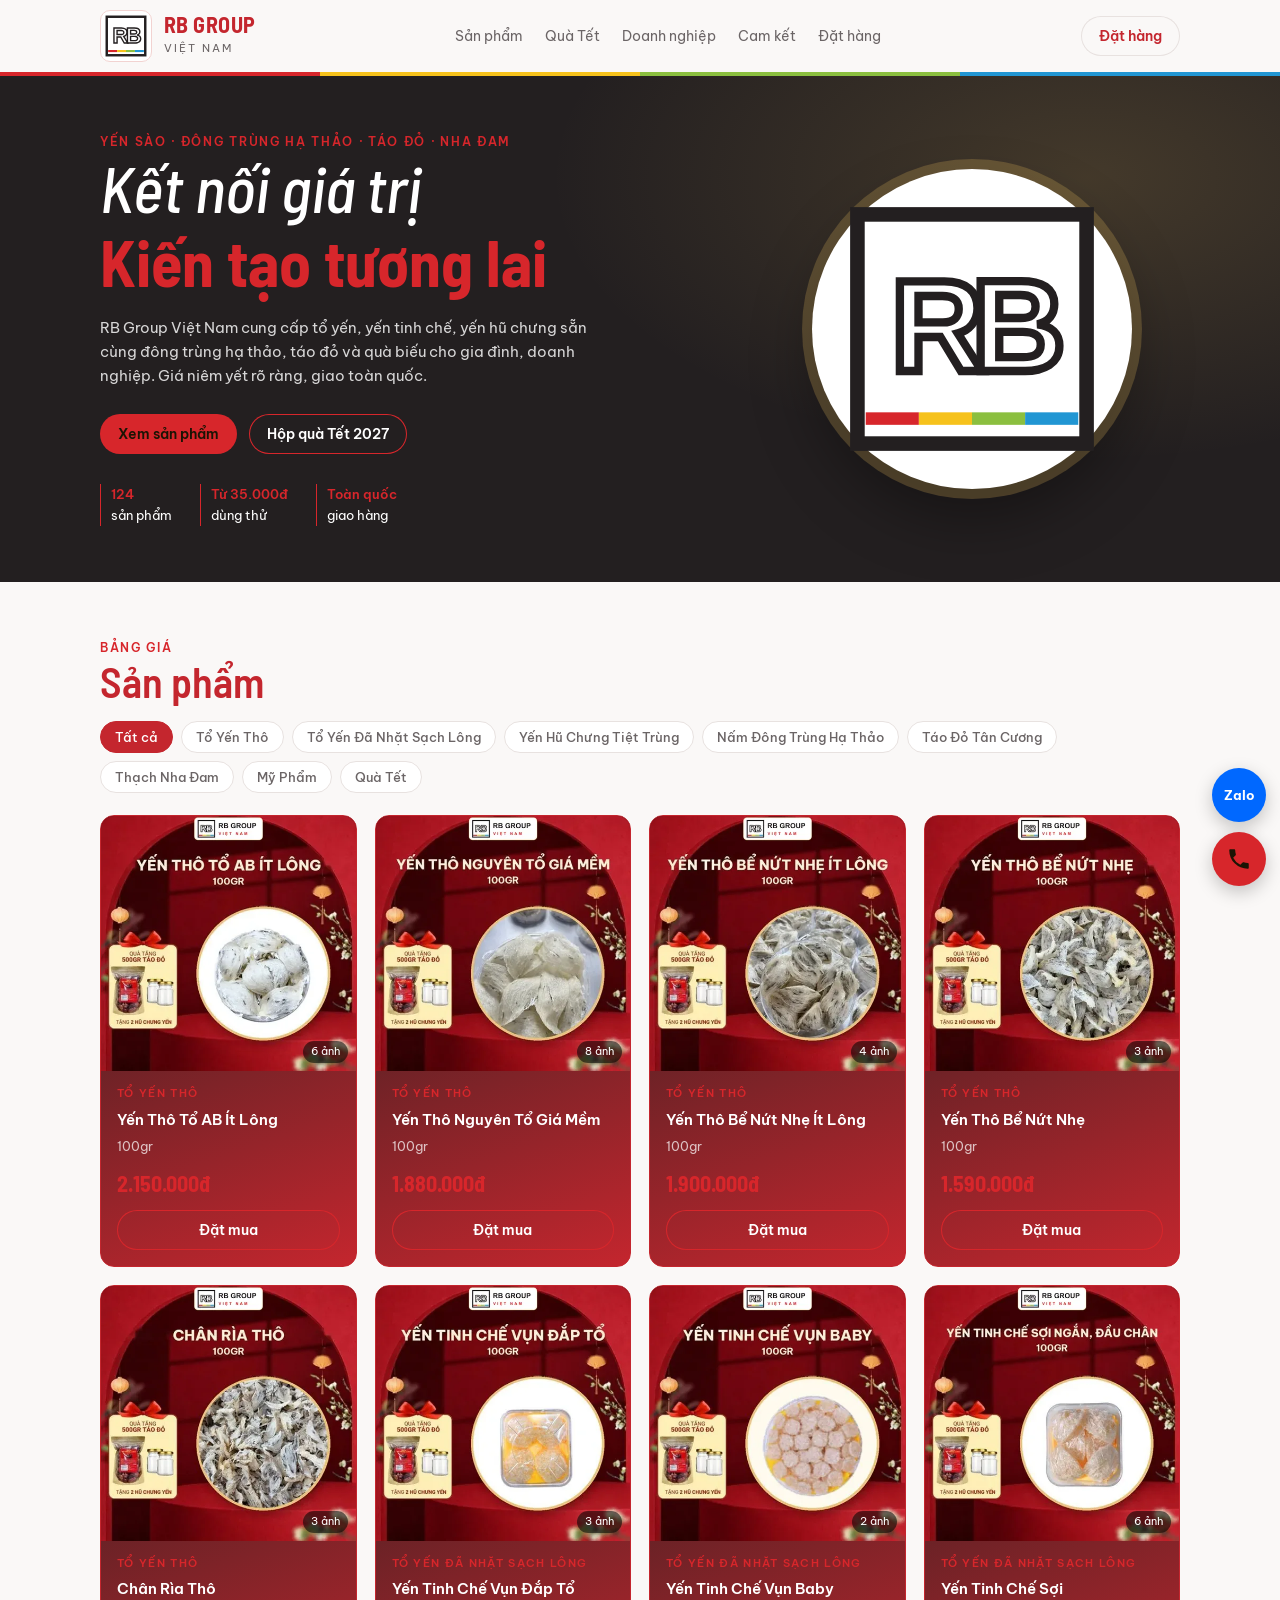
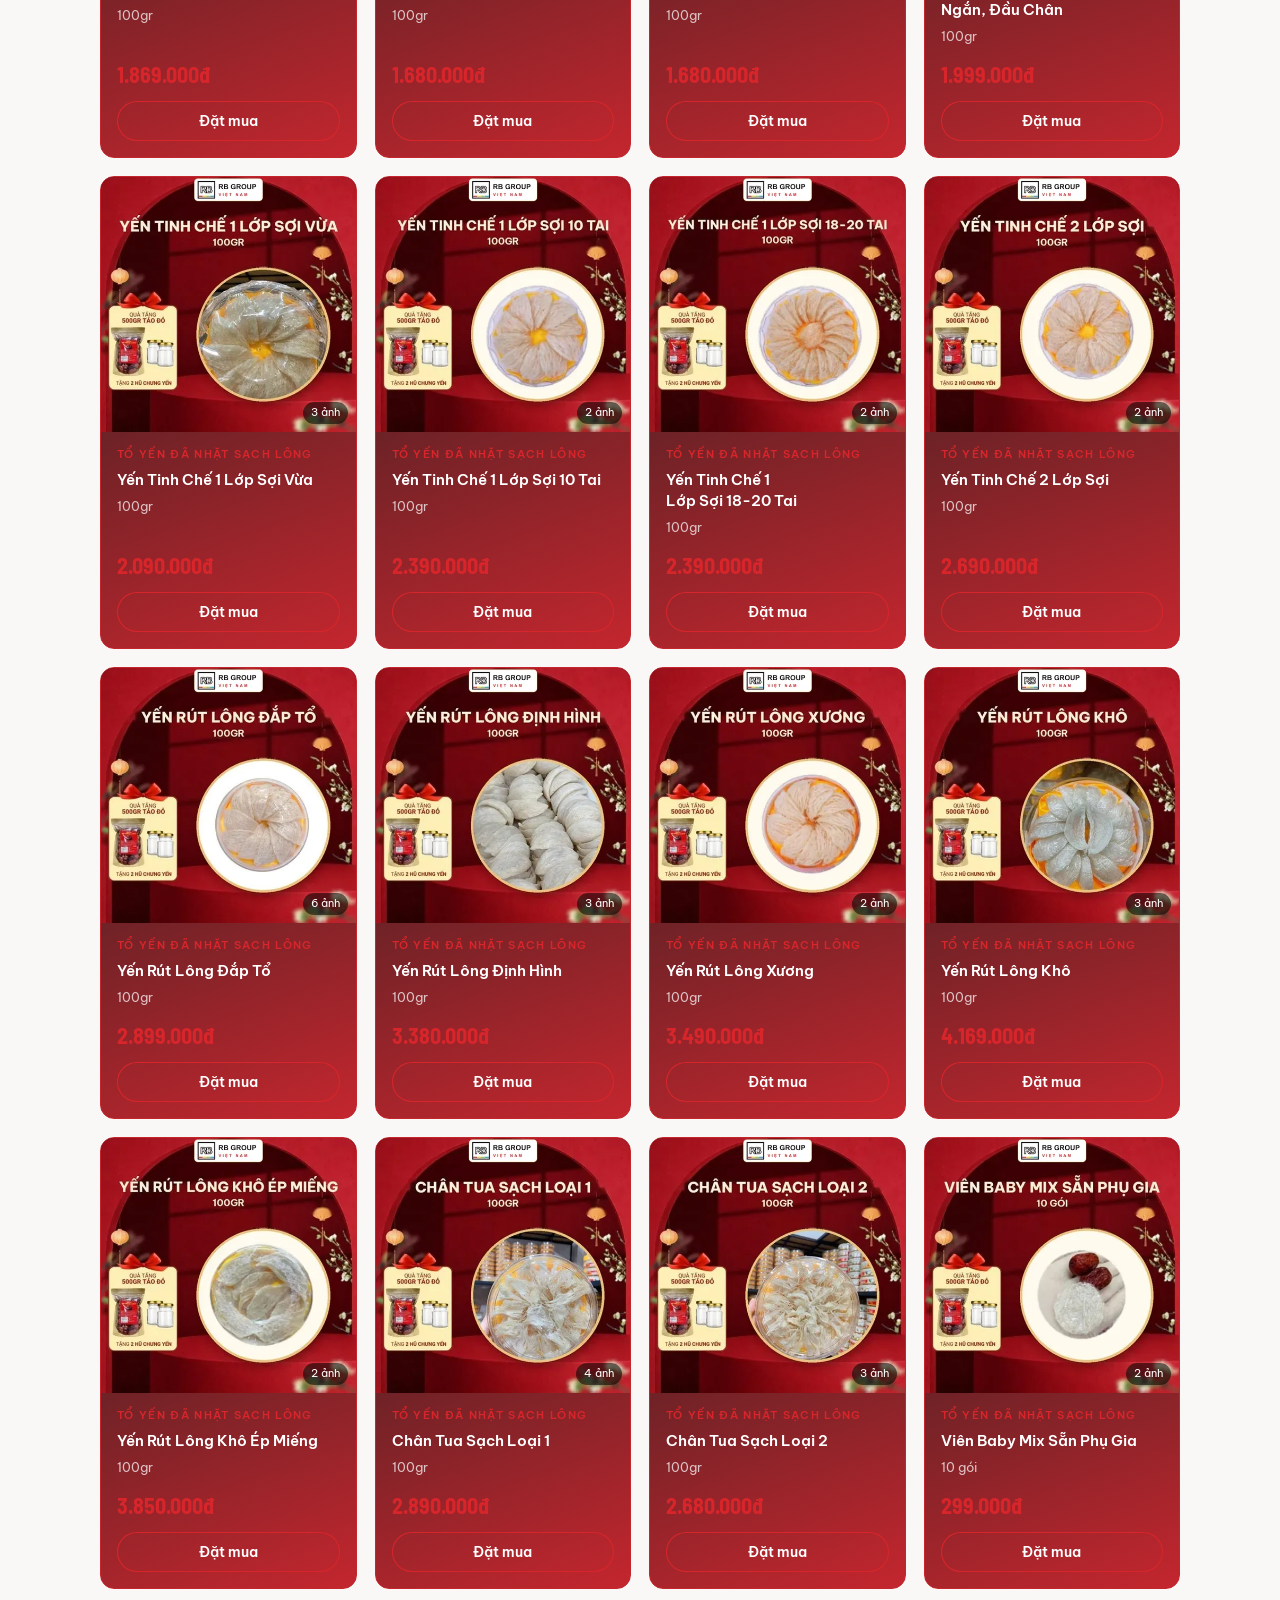
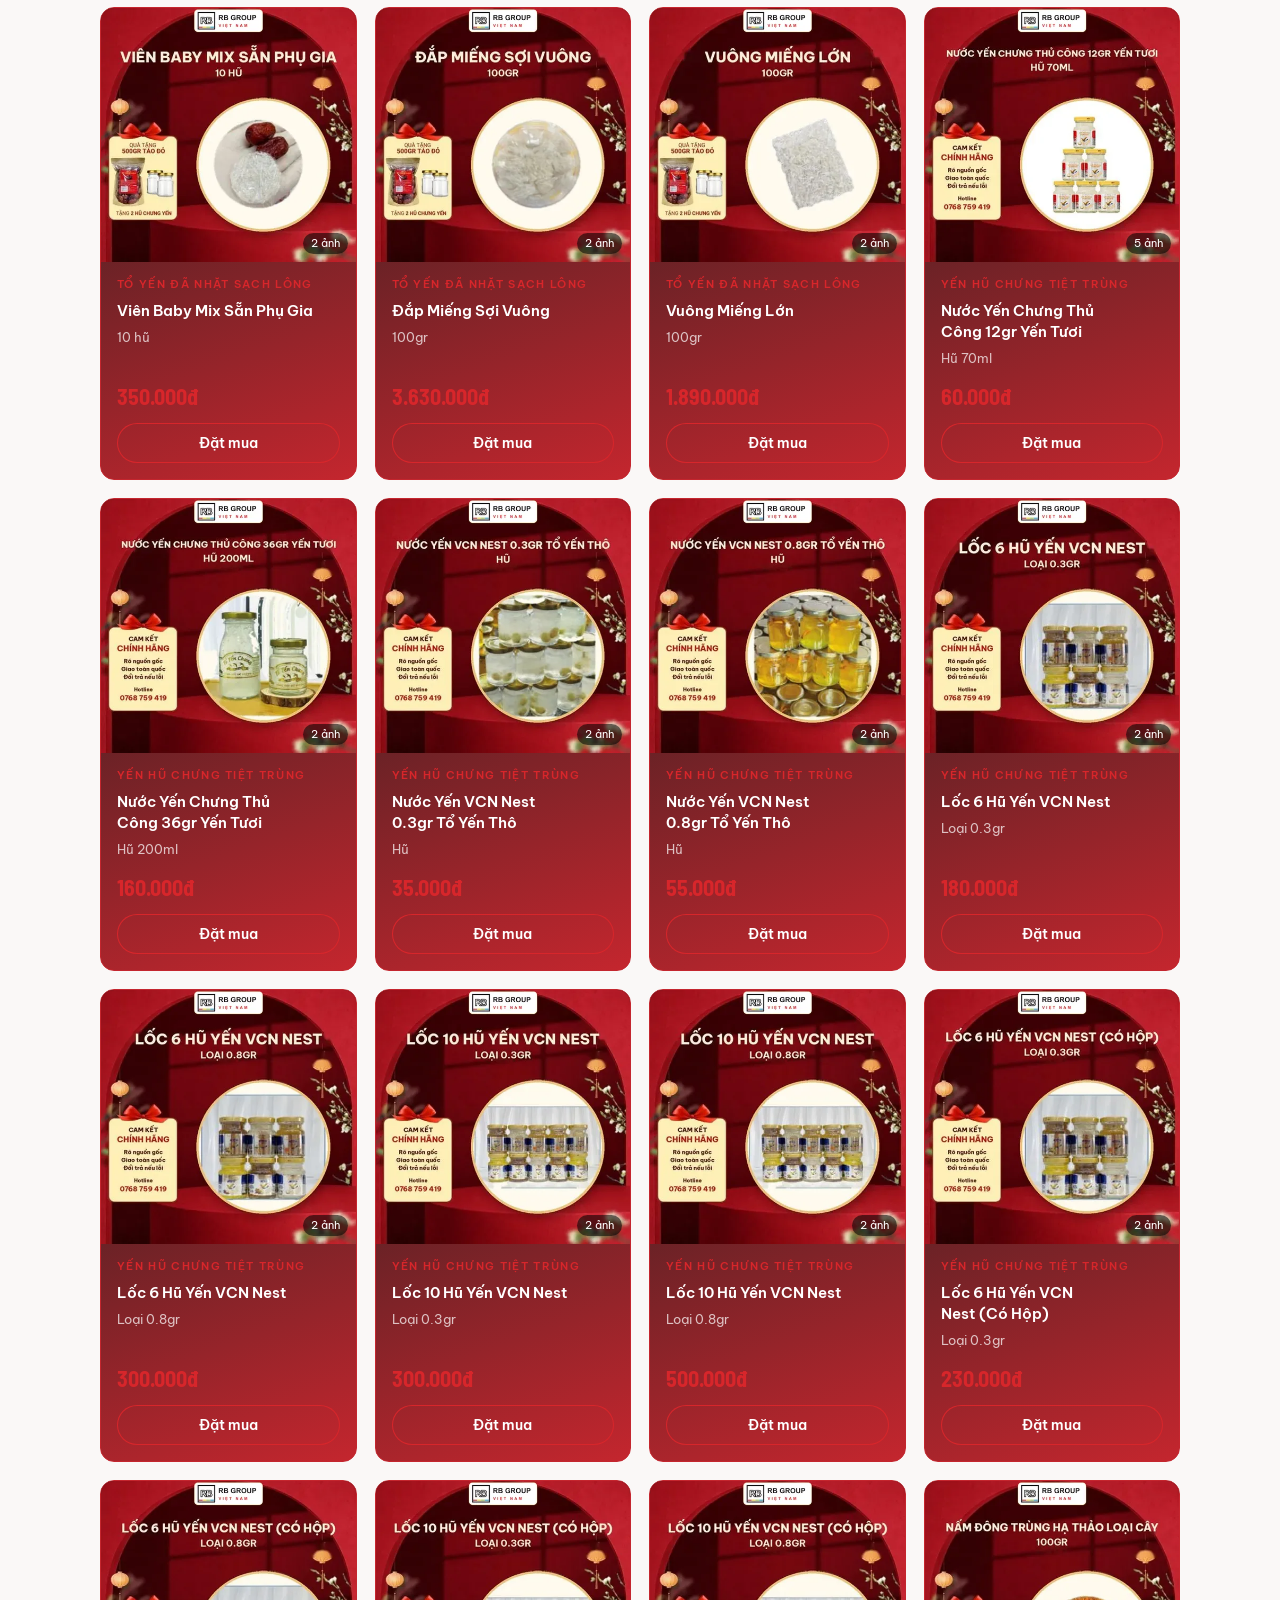
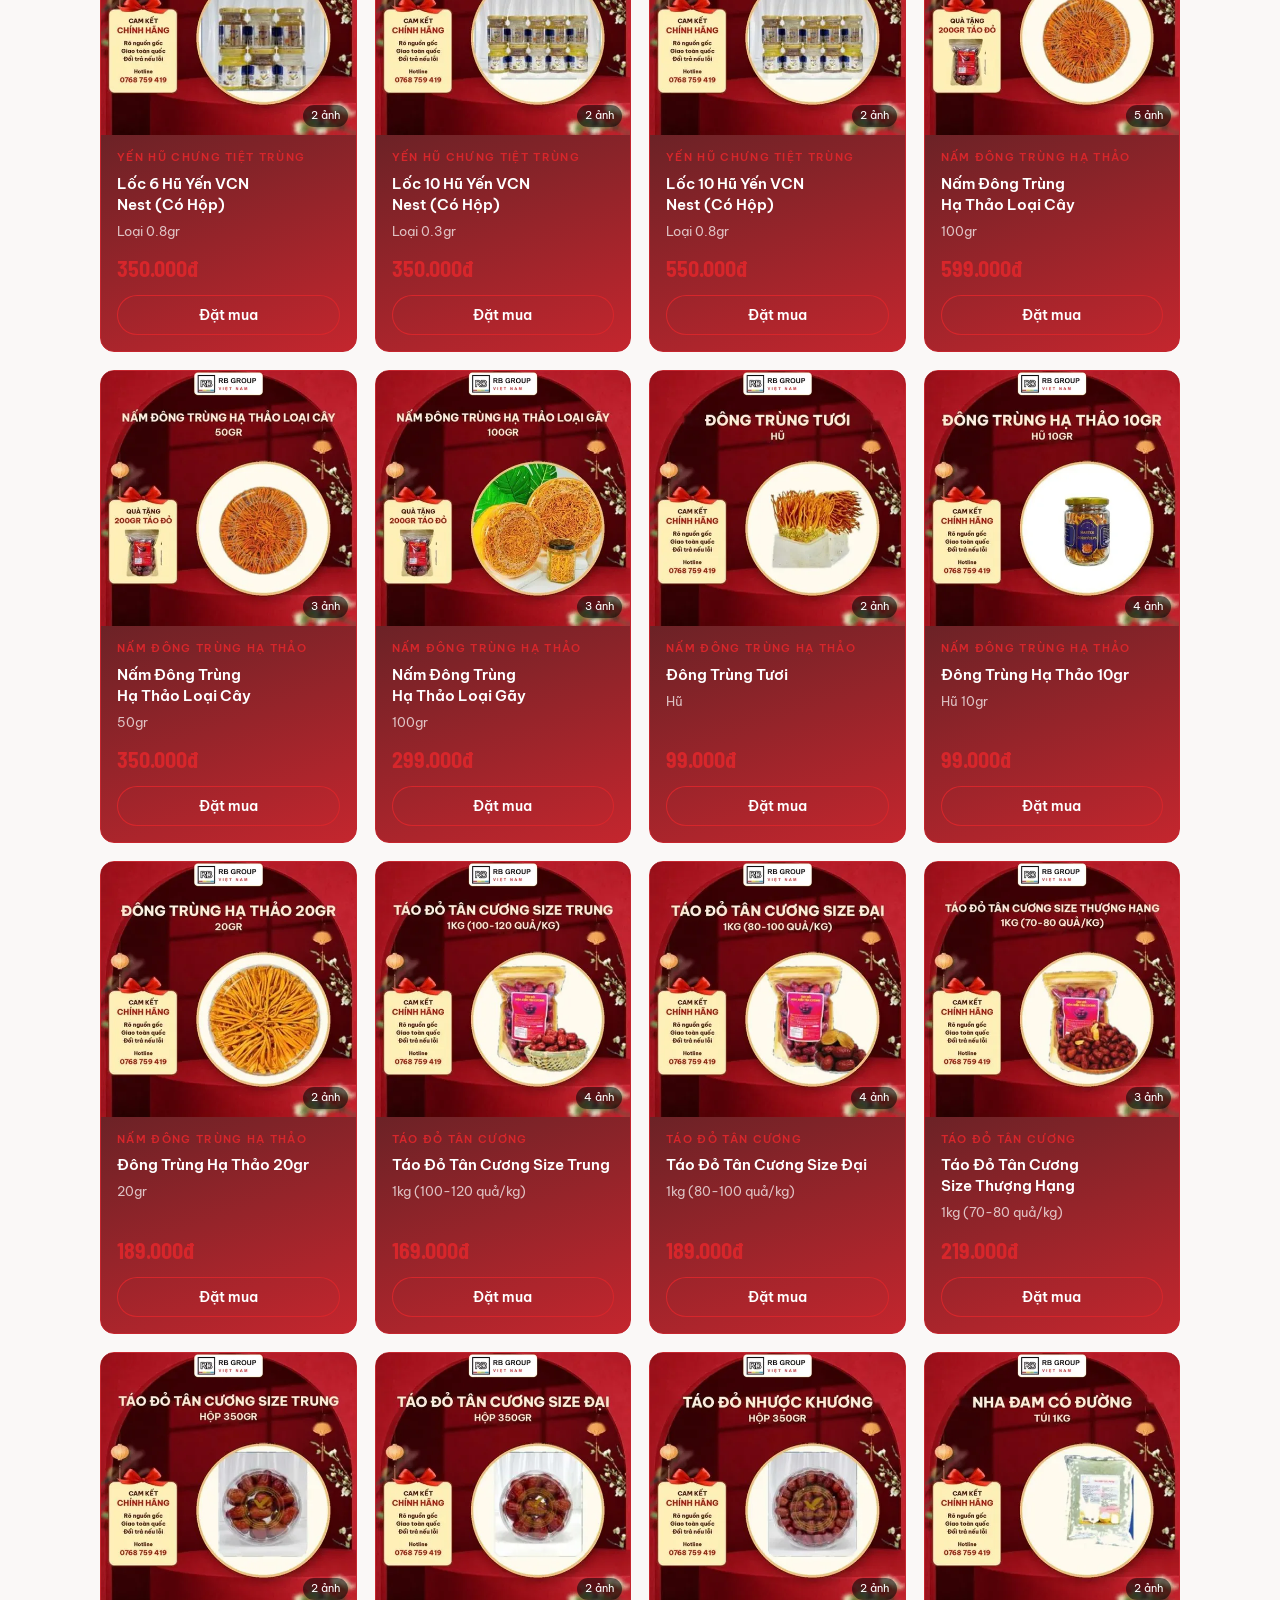
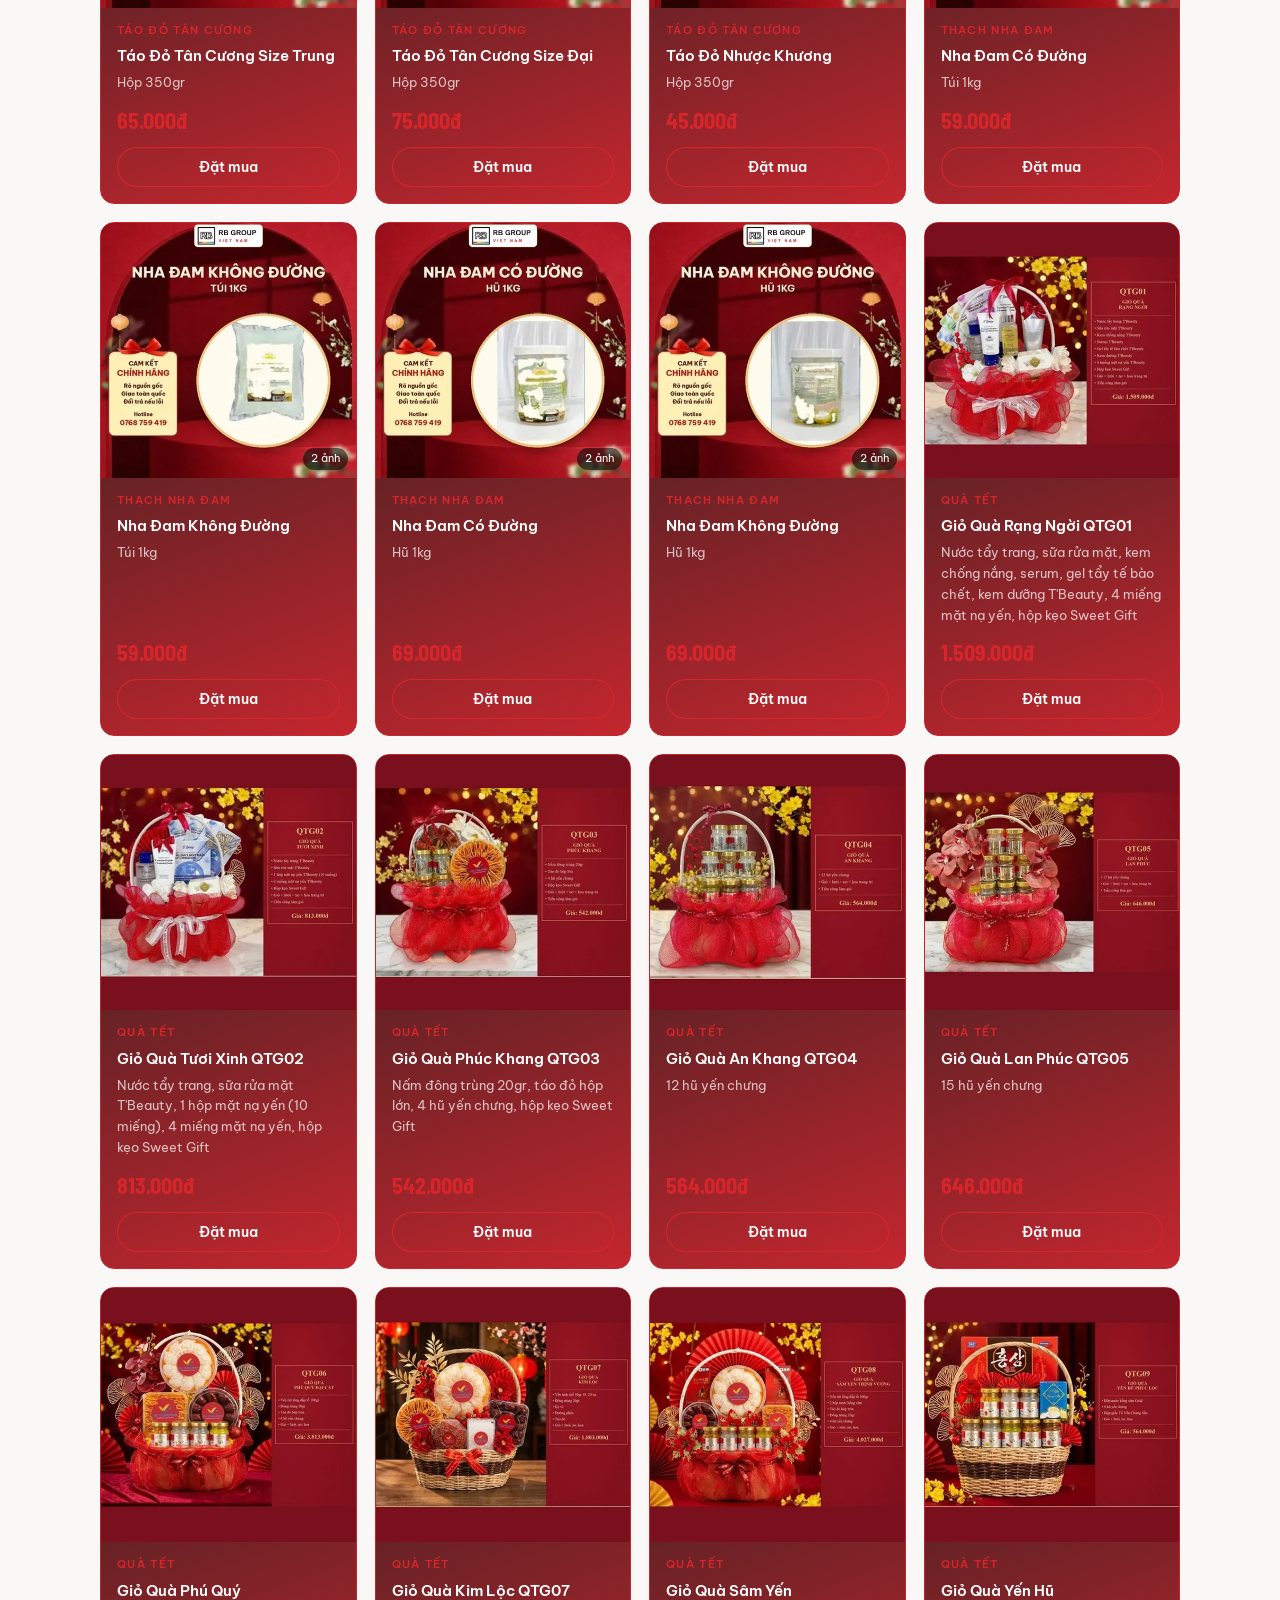
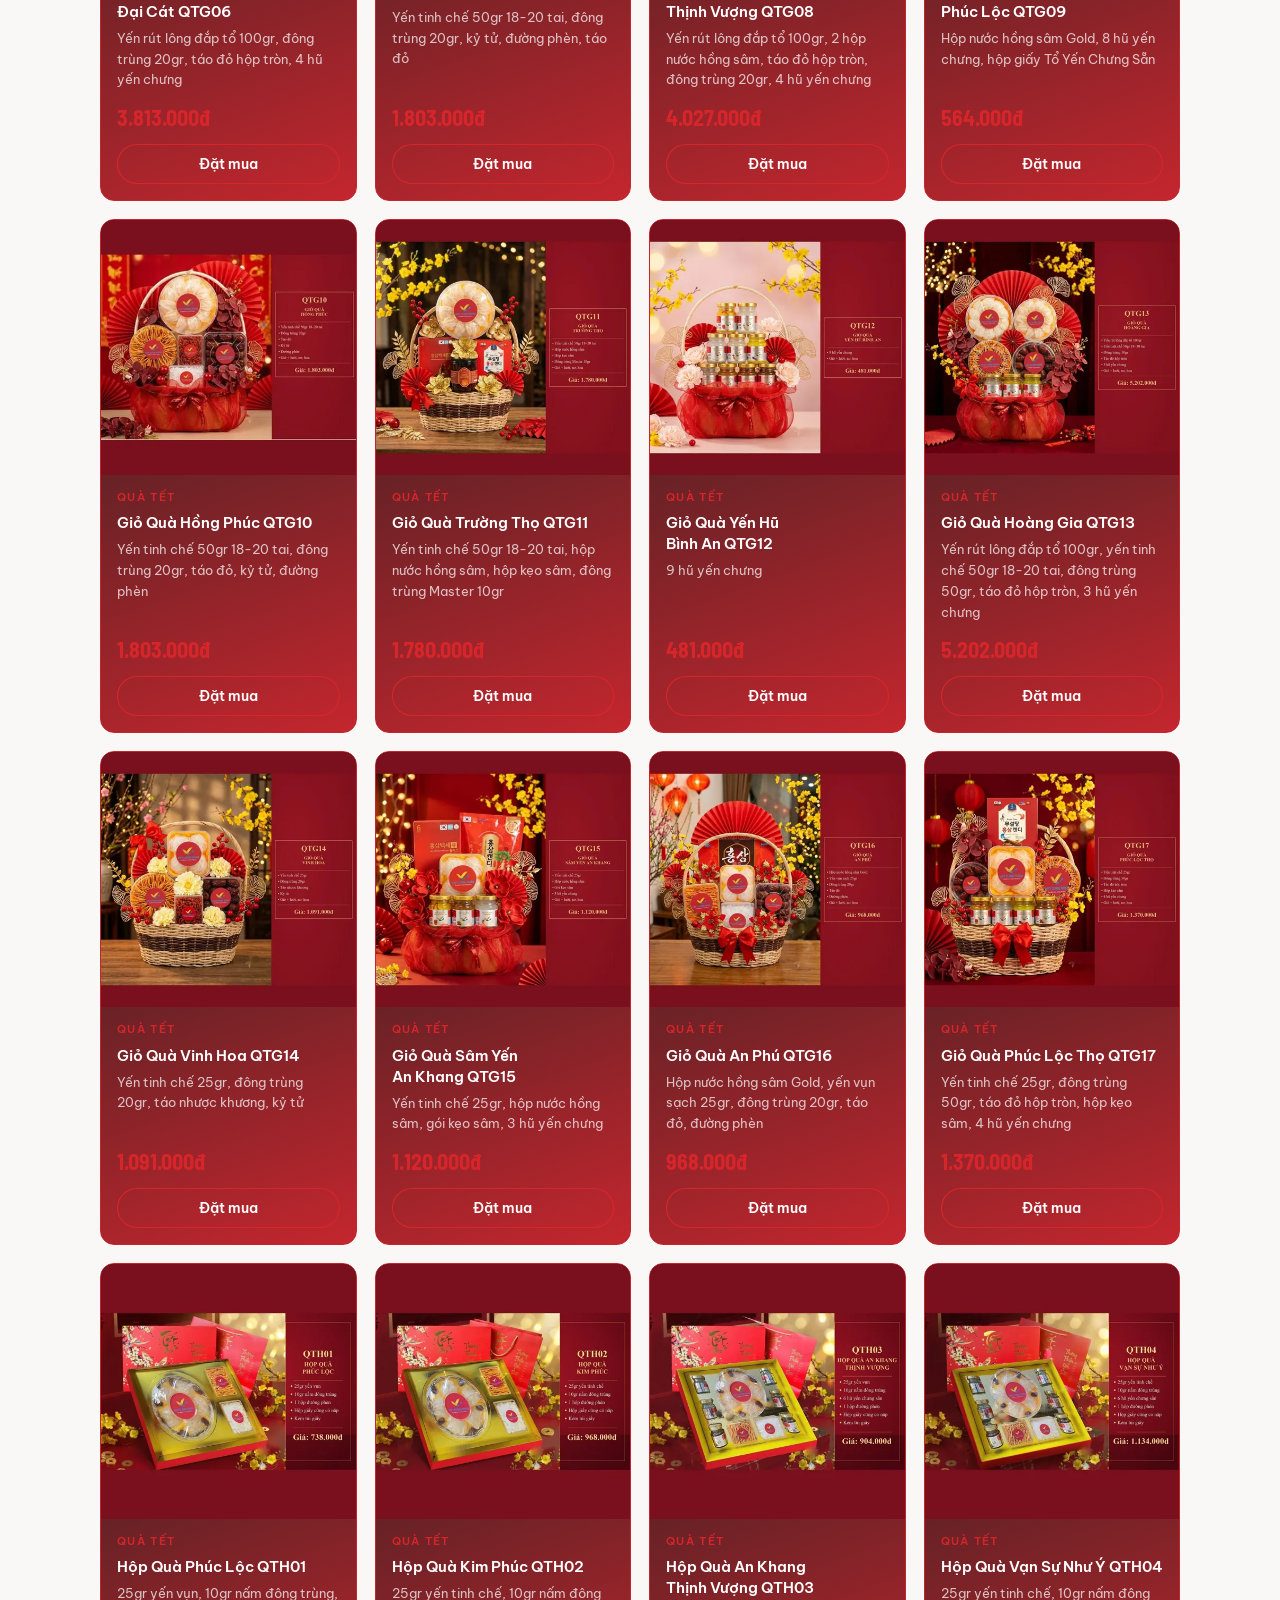
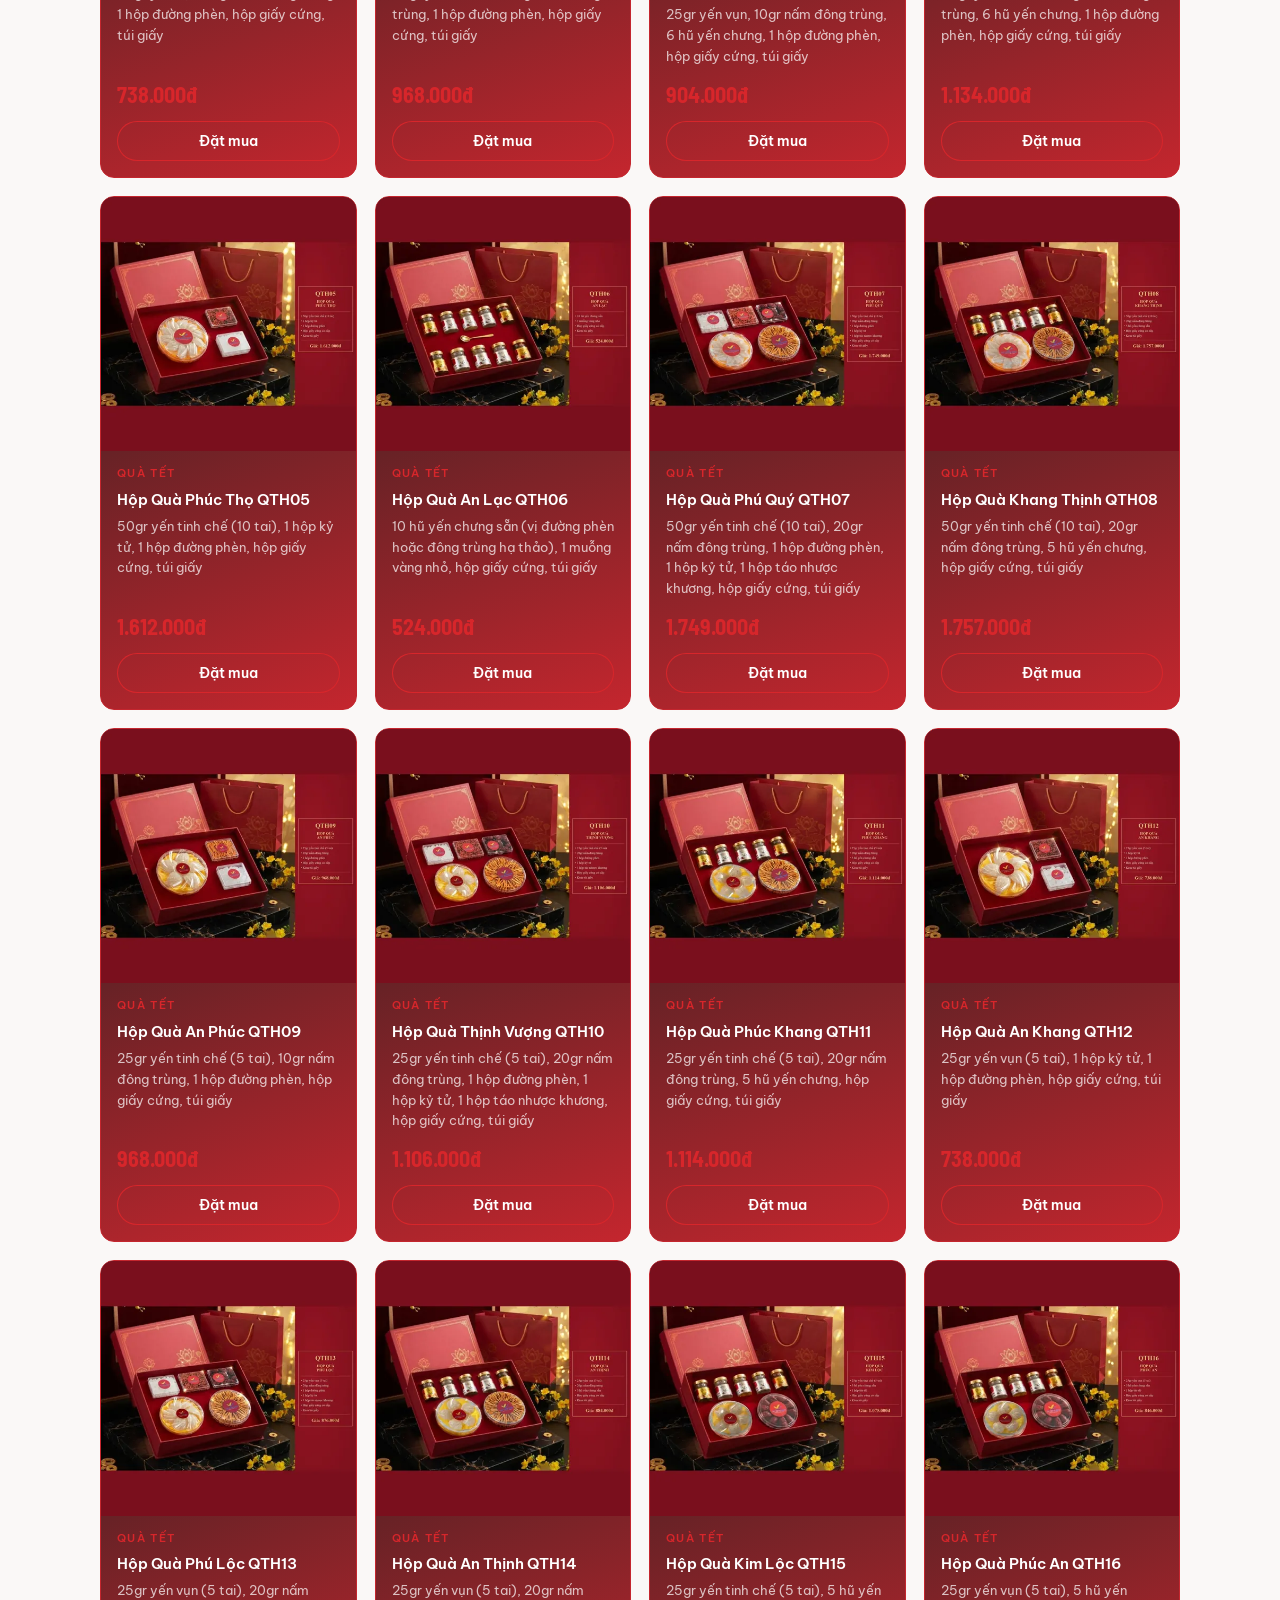
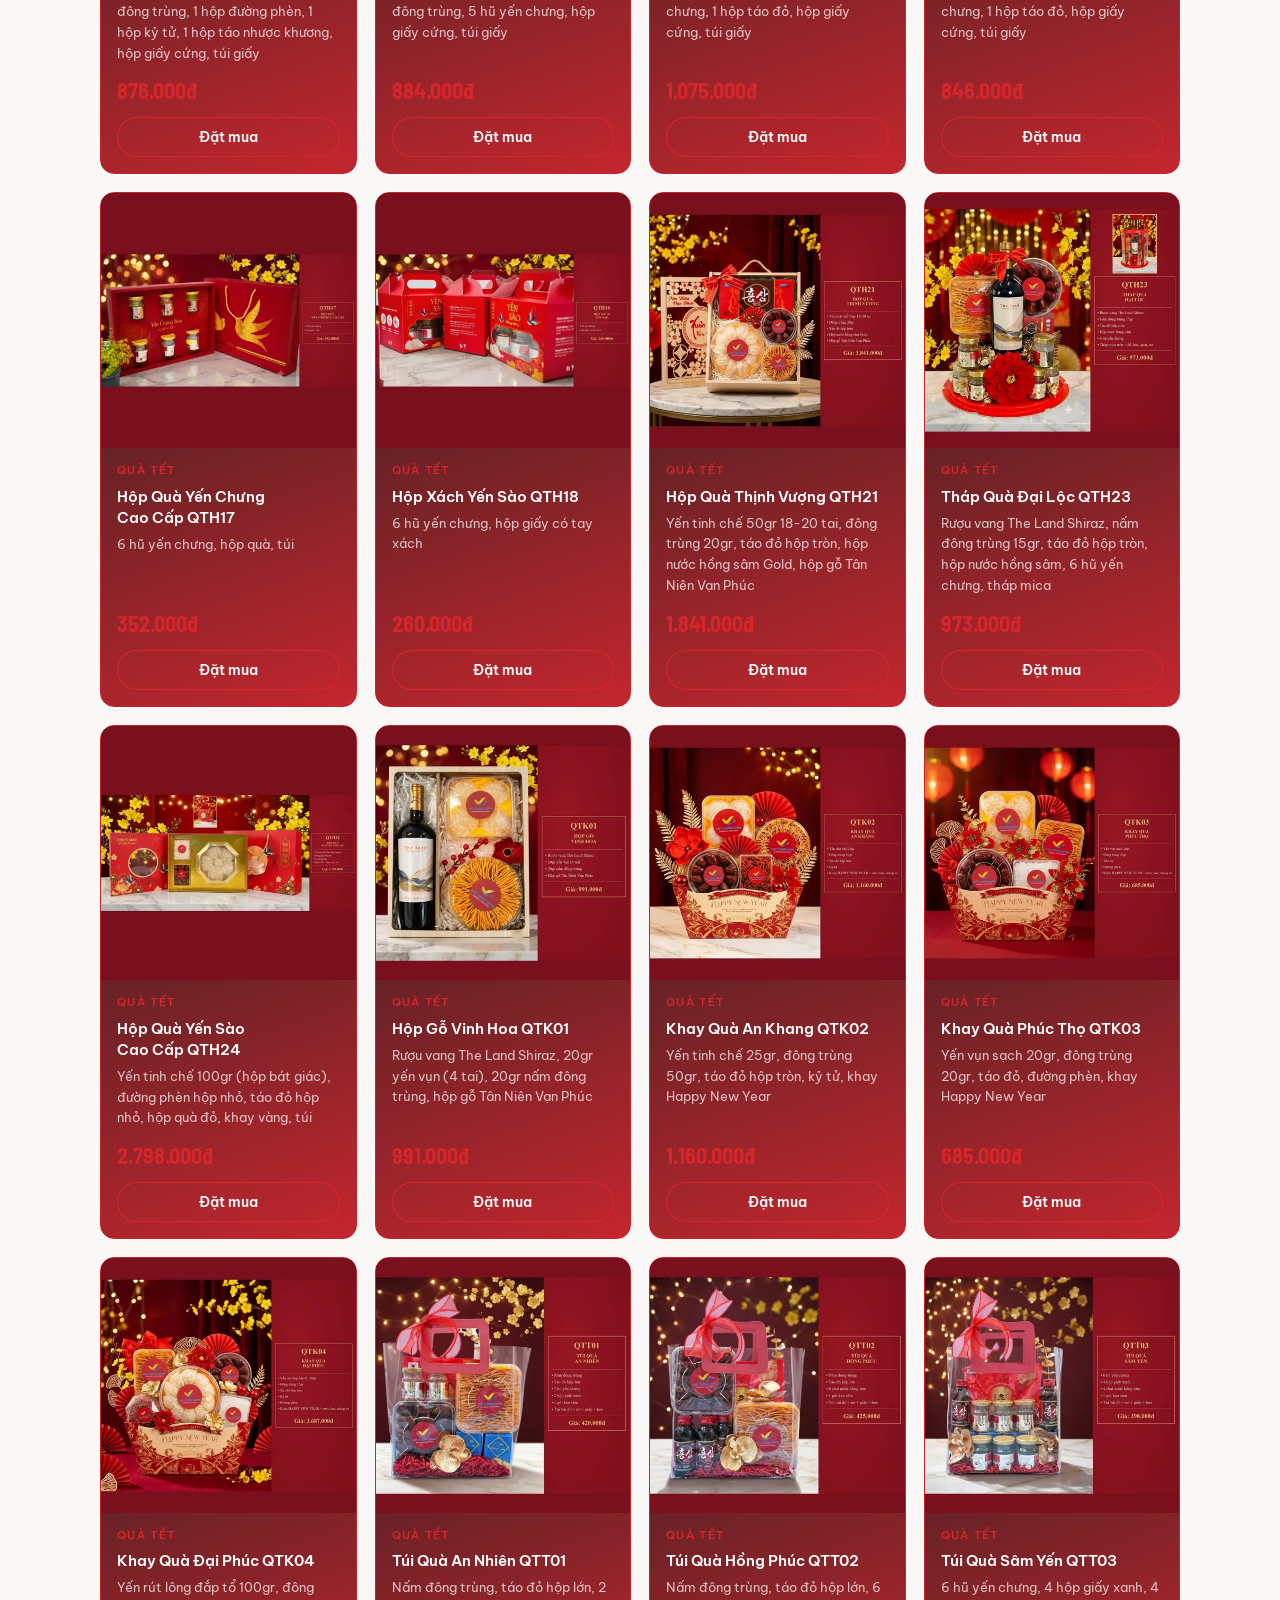
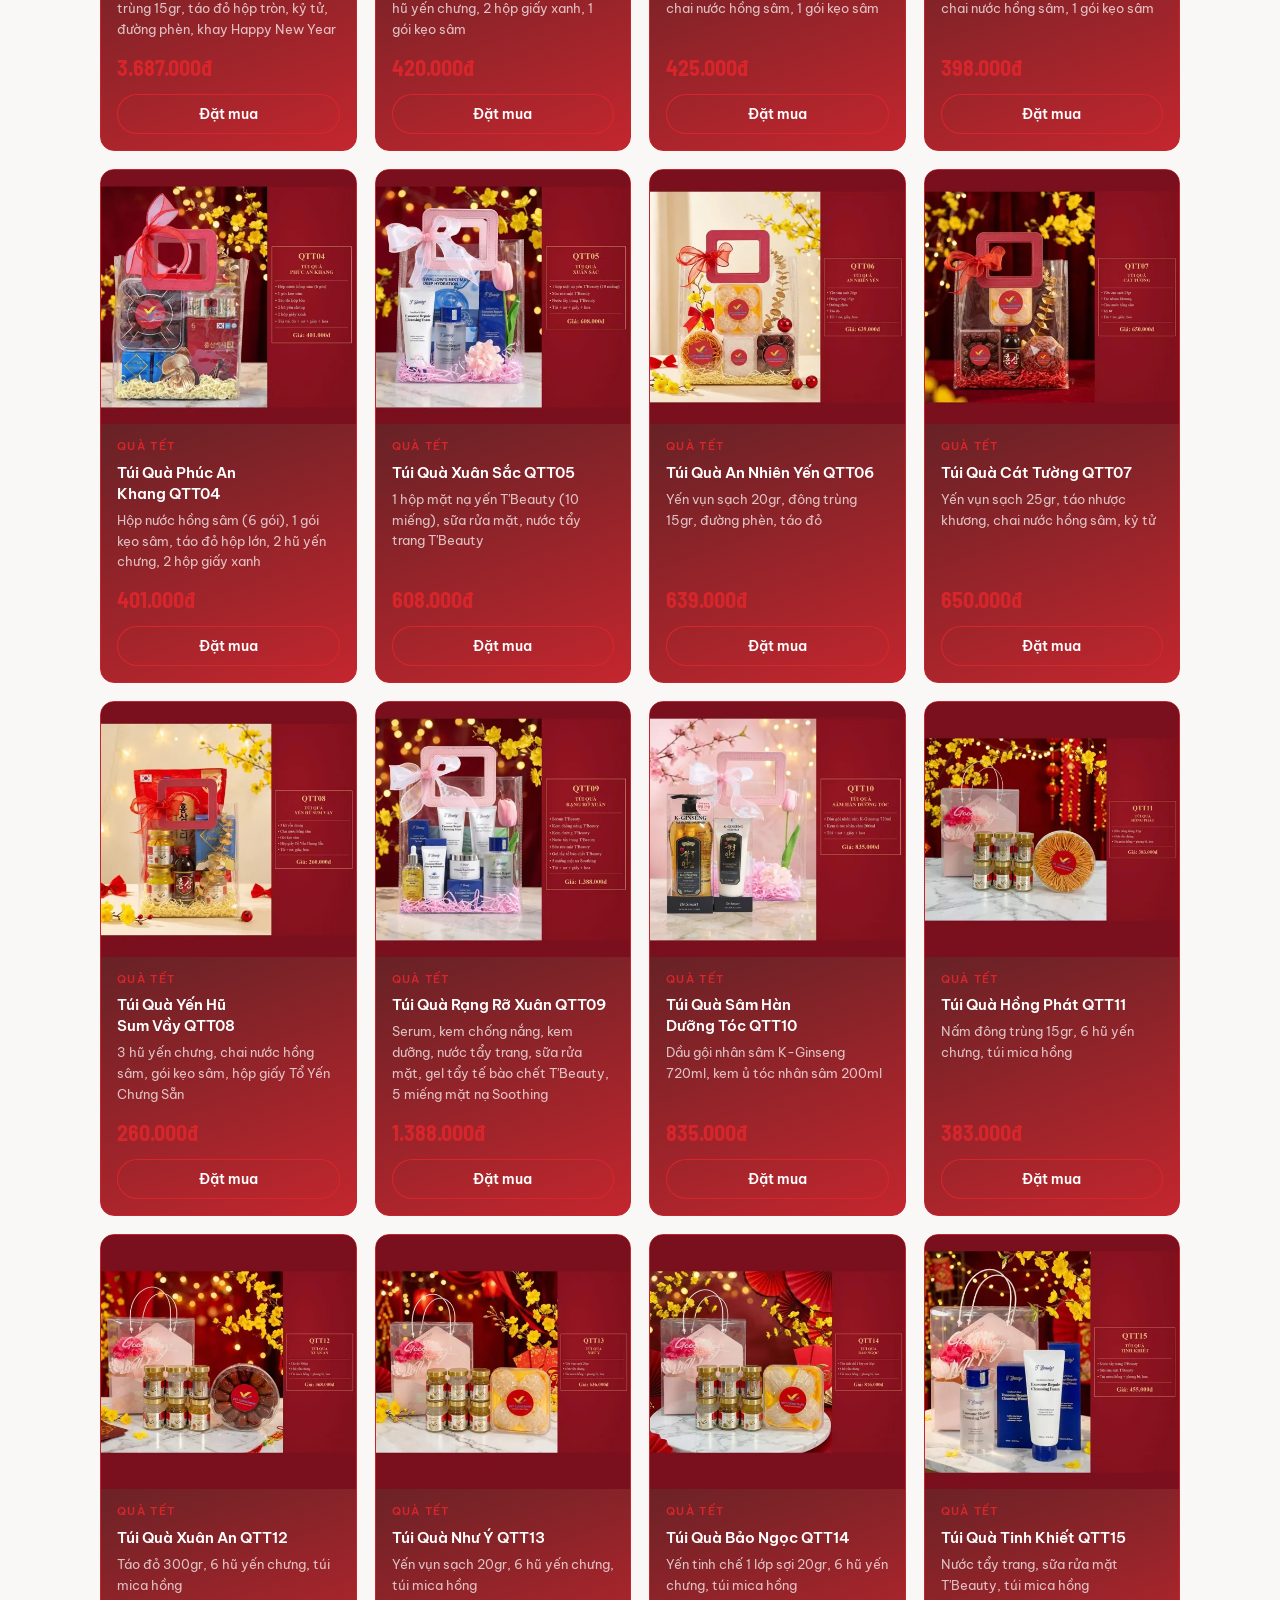
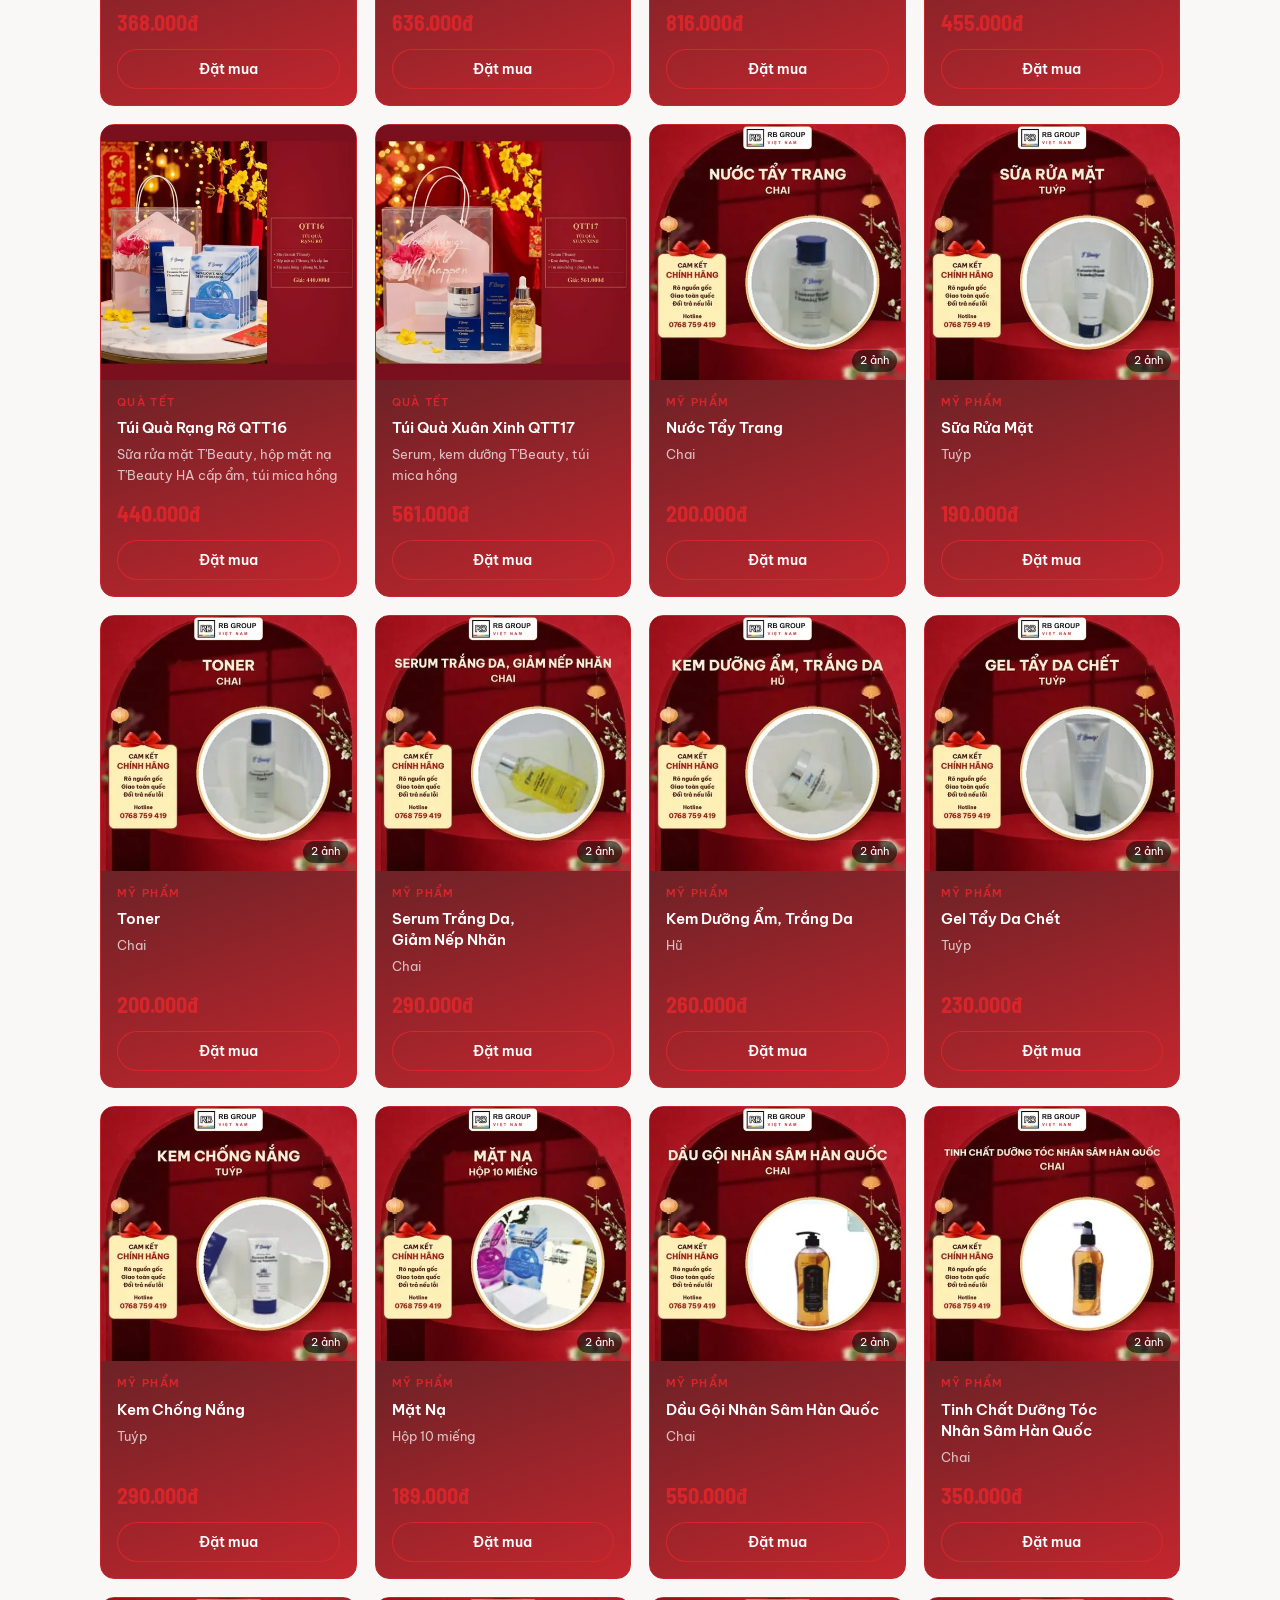
==== index.html @ 9a4cb579 "Web bán hàng RB Group Việt Nam (bản đầu) Bảng giá, sản phẩm theo mẫu phatlocnaturalfood.com; logo, p" ====
<!doctype html>
<html lang="vi">
<head>
<meta charset="utf-8">
<!-- Google Analytics / Meta Pixel của RB: gắn mã khi có tài khoản -->
<meta name="viewport" content="width=device-width, initial-scale=1, viewport-fit=cover">
<meta name="description" content="RB Group Việt Nam: tổ yến thô, yến tinh chế, yến hũ chưng, đông trùng hạ thảo, táo đỏ Tân Cương và hộp quà Tết 2027 cho gia đình, doanh nghiệp. Giao toàn quốc.">
<meta name="robots" content="index,follow,max-image-preview:large">
<link rel="icon" href="images/logo.svg">
<link rel="canonical" href="https://rbholdings.vn/">
<meta property="og:type" content="website">
<meta property="og:locale" content="vi_VN">
<meta property="og:site_name" content="RB Group Việt Nam">
<meta property="og:title" content="RB Group Việt Nam - Yến sào, đông trùng hạ thảo, quà Tết">
<meta property="og:description" content="Yến sào, đông trùng hạ thảo, táo đỏ, nha đam và quà biếu. Giao toàn quốc, đặt hàng qua Zalo.">
<meta property="og:url" content="https://rbholdings.vn/">
<meta property="og:image" content="https://rbholdings.vn/images/chia-se.png">
<meta property="og:image:alt" content="Logo RB Group Việt Nam">
<meta name="twitter:card" content="summary_large_image">
<meta name="twitter:title" content="Yến Sào, Đông Trùng Hạ Thảo &amp; Quà Tết 2027 | RB Group Việt Nam">
<meta name="twitter:image" content="https://rbholdings.vn/images/chia-se.png">
<script type="application/ld+json">
{"@context":"https://schema.org","@type":"Store","name":"RB Group Việt Nam","legalName":"Công ty TNHH Thương mại Xuất nhập khẩu RB Holdings & Trading","alternateName":"RB HOLDINGS & TRADING CO., LTD","taxID":"3703366155","slogan":"Kết nối giá trị – Kiến tạo tương lai","url":"https://rbholdings.vn/","image":"https://rbholdings.vn/images/chia-se.png","logo":"https://rbholdings.vn/images/logo.png","telephone":"+84707007128","address":{"@type":"PostalAddress","streetAddress":"261 Võ Thị Sáu, Khu Phố Tây A, Phường Đông Hòa","addressLocality":"Thành phố Hồ Chí Minh","addressCountry":"VN"}}
</script>
<style>body{margin:0}img{max-width:100%}[hidden]{display:none!important}/* Nút liên hệ nổi: Zalo + gọi điện, góc phải dưới */
.fab { position: fixed; right: max(14px, env(safe-area-inset-right)); bottom: max(14px, env(safe-area-inset-bottom)); display: flex; flex-direction: column; gap: 10px; z-index: 50; }
.fab a { width: 54px; height: 54px; border-radius: 50%; display: grid; place-items: center; box-shadow: 0 6px 18px rgba(0,0,0,.22); text-decoration: none; font: 700 13px var(--font-body); }
.fab .z { background: #0068ff; color: #fff; }
.fab .t { background: var(--gold); color: #1b1404; }
.fab svg { width: 26px; height: 26px; }
.contact .acts { display: flex; flex-wrap: wrap; gap: 10px; margin: 4px 0 14px; }
.btn-zalo { background: #0068ff; color: #fff; }
.map { margin-top: 18px; display: flex; flex-direction: column; gap: 10px; align-items: flex-start; font-size: 14px; }
.map iframe { width: 100%; aspect-ratio: 4 / 3; max-height: 300px; border: 1px solid var(--line); border-radius: 12px; }
@media (max-width: 640px) { footer .wrap { padding-right: 76px; } }
.top { border-bottom: 0 !important; box-shadow: 0 5px 0 -0px transparent; }
.top::after { content: ""; display: block; height: 4px; background: linear-gradient(90deg, #d7262b 0 25%, #f6c21c 25% 50%, #8bbf3f 50% 75%, #2196d3 75%); }
.legal-rb { display: grid; grid-template-columns: auto 1fr; gap: 6px 18px; margin: 12px 0 0; font-size: 14px; }
.legal-rb dt { color: var(--muted); } .legal-rb dd { margin: 0; font-weight: 600; }
@media (max-width: 640px) { .legal-rb { grid-template-columns: 1fr; } .legal-rb dd { margin-bottom: 8px; } }
</style>
<title>Yến Sào, Đông Trùng Hạ Thảo &amp; Quà Tết 2027 | RB Group Việt Nam</title>
<link rel="preconnect" href="https://fonts.googleapis.com">
<link rel="preconnect" href="https://fonts.gstatic.com" crossorigin>
<link rel="stylesheet" href="https://fonts.googleapis.com/css2?family=Barlow+Semi+Condensed:wght@600;700&family=Be+Vietnam+Pro:wght@400;500;600&display=swap">
<style>
/* Layout: a narrow shop column; one emerald band carries the brand promise, everything else sits on ivory with gold hairlines. */
:root {
  --ivory: #faf8f7;
  --paper: #ffffff;
  --ink: #231f20;
  --muted: #6b6566;
  --emerald: #231f20;
  --emerald-2: #c4262e;
  --gold: #d7262b;
  --gold-soft: #f2d3d1;
  --line: #e8e2e0;
  --on-emerald: #ffffff;
  --sale: #b01e22;
  --font-display: "Barlow Semi Condensed", "Arial Narrow", sans-serif;
  --font-body: "Be Vietnam Pro", "Segoe UI", system-ui, sans-serif;
}
@media (prefers-color-scheme: dark) {
  :root:not([data-theme="light"]) {
    --ivory: #141112; --paper: #1d191a; --ink: #f1ecea; --muted: #b3aaa8;
    --emerald: #0d0b0b; --emerald-2: #f0646a; --gold: #e2454a; --gold-soft: #4a2526;
    --line: #342d2e; --on-emerald: #ffffff; --sale: #f08a8d; color-scheme: dark;
  }
}
:root[data-theme="dark"] {
  --ivory: #141112; --paper: #1d191a; --ink: #f1ecea; --muted: #b3aaa8;
    --emerald: #0d0b0b; --emerald-2: #f0646a; --gold: #e2454a; --gold-soft: #4a2526;
    --line: #342d2e; --on-emerald: #ffffff; --sale: #f08a8d; color-scheme: dark;
}
* { box-sizing: border-box; }
body { background: var(--ivory); color: var(--ink); font: 400 15px/1.6 var(--font-body); }
a { color: inherit; }
.wrap { max-width: 1120px; margin: 0 auto; padding-inline: 20px; }
h1, h2, h3 { font-family: var(--font-display); font-weight: 600; line-height: 1.15; text-wrap: balance; margin: 0; }
.eyebrow { font-size: 12px; letter-spacing: .14em; text-transform: uppercase; color: var(--gold); font-weight: 600; }
:focus-visible { outline: 2px solid var(--gold); outline-offset: 2px; }

/* header */
header.top { position: sticky; top: env(safe-area-inset-top, 0px); z-index: 5; background: color-mix(in srgb, var(--ivory) 92%, transparent); backdrop-filter: blur(8px); border-bottom: 1px solid var(--line); }
.top .wrap { display: flex; align-items: center; justify-content: space-between; gap: 16px; padding-block: 10px; }
.brand { display: flex; align-items: center; gap: 12px; text-decoration: none; }
.brand .mark { width: 52px; height: 52px; border-radius: 10px; background: #fff; display: grid; place-items: center; border: 1px solid var(--gold-soft); }
.brand .mark img { width: 42px; }
.brand b { font-family: var(--font-display); font-size: 22px; letter-spacing: .02em; color: var(--emerald-2); display: block; line-height: 1; }
.brand small { font-size: 11px; letter-spacing: .18em; text-transform: uppercase; color: var(--muted); }
nav.menu { display: flex; gap: 22px; font-size: 14px; }
nav.menu a { text-decoration: none; color: var(--muted); }
nav.menu a:hover { color: var(--ink); }
.btn { display: inline-flex; align-items: center; gap: 8px; border: 0; cursor: pointer; text-decoration: none; font: 600 14px var(--font-body); padding: 11px 18px; border-radius: 999px; }
.btn-gold { background: var(--gold); color: #1b1404; }
.btn-ghost { background: transparent; color: var(--on-emerald); box-shadow: inset 0 0 0 1px var(--gold); }
.btn-line { background: transparent; color: var(--emerald-2); box-shadow: inset 0 0 0 1px var(--line); }
@media (max-width: 760px) { nav.menu { display: none; } }

/* hero */
.hero { background: var(--emerald); color: var(--on-emerald); position: relative; overflow: hidden; }
.hero::after { content: ""; position: absolute; inset: 0; background: radial-gradient(60% 80% at 85% 20%, rgba(216,176,90,.18), transparent 70%); pointer-events: none; }
.hero .wrap { display: grid; grid-template-columns: 1.2fr .8fr; gap: 40px; align-items: center; padding-block: 56px; position: relative; z-index: 1; }
.hero h1 { font-size: clamp(36px, 5.6vw, 64px); font-style: italic; font-weight: 500; }
.hero h1 span { display: block; font-style: normal; font-weight: 700; color: var(--gold); }
.hero p { max-width: 52ch; color: color-mix(in srgb, var(--on-emerald) 82%, transparent); margin: 18px 0 26px; }
.hero .cta { display: flex; flex-wrap: wrap; gap: 12px; }
.hero .seal { justify-self: center; width: min(320px, 100%); aspect-ratio: 1; border-radius: 50%; background: #fff; display: grid; place-items: center; box-shadow: 0 0 0 10px rgba(216,176,90,.25), 0 30px 60px rgba(0,0,0,.35); }
.hero .seal img { width: 78%; }
.facts { display: flex; flex-wrap: wrap; gap: 10px 28px; margin-top: 30px; font-size: 13px; }
.facts div { border-left: 1px solid var(--gold); padding-left: 10px; }
.facts b { display: block; color: var(--gold); font-weight: 600; }
@media (max-width: 760px) { .hero .wrap { grid-template-columns: 1fr; } .hero .seal { width: 200px; order: -1; } }

/* products */
section.block { padding-block: 56px; }
.head { display: flex; justify-content: space-between; align-items: end; gap: 16px; flex-wrap: wrap; margin-bottom: 22px; }
.head h2 { font-size: clamp(30px, 4vw, 42px); color: var(--emerald-2); }
.chips { display: flex; flex-wrap: wrap; gap: 8px; }
.chip { border: 1px solid var(--line); background: var(--paper); color: var(--muted); border-radius: 999px; padding: 7px 14px; font: 500 13px var(--font-body); cursor: pointer; }
.chip[aria-pressed="true"] { background: var(--emerald-2); border-color: var(--emerald-2); color: #fff; }
.grid { display: grid; grid-template-columns: repeat(auto-fill, minmax(230px, 1fr)); gap: 18px; }
.card { background: var(--paper); border: 1px solid var(--line); border-radius: 14px; overflow: hidden; display: flex; flex-direction: column; }
.ph { aspect-ratio: 1/1; max-width: 100%; background: linear-gradient(140deg, var(--emerald), var(--emerald-2)); color: var(--on-emerald); display: grid; place-items: center; text-align: center; position: relative; }
.ph strong { font: italic 600 26px var(--font-display); color: var(--gold); padding: 0 12px; }
.ph em { position: absolute; bottom: 8px; left: 0; right: 0; font-style: normal; font-size: 11px; opacity: .7; }
.card .body { padding: 14px 16px 16px; display: flex; flex-direction: column; gap: 6px; flex: 1; min-width: 0; }
.card .cat { font-size: 11px; letter-spacing: .12em; text-transform: uppercase; color: var(--gold); font-weight: 600; }
.card h3 { font: 600 15px/1.4 var(--font-body); }
.card .spec { font-size: 13px; color: var(--muted); }
.price { display: flex; align-items: baseline; gap: 8px; margin-top: auto; padding-top: 8px; font-variant-numeric: tabular-nums; }
.price b { font: 700 22px var(--font-display); color: var(--sale); }
.price s { font-size: 13px; color: var(--muted); }
.card .btn { justify-content: center; margin-top: 8px; }
/* product cards sit on the hero green so the whole tile reads as one green block */
.grid .card { background: linear-gradient(160deg, var(--emerald), var(--emerald-2)); border-color: var(--emerald-2); color: var(--on-emerald); }
.grid .card .spec { color: color-mix(in srgb, var(--on-emerald) 72%, transparent); }
.grid .card .price b { color: var(--gold); }
.grid .card .price s { color: color-mix(in srgb, var(--on-emerald) 60%, transparent); }
.grid .card .btn-line { color: var(--on-emerald); box-shadow: inset 0 0 0 1px var(--gold); }
.grid .card .btn-line:hover { background: var(--gold); color: #1b1404; }

/* gift band */
.gift { background: var(--paper); border-block: 1px solid var(--line); }
.gift .wrap { display: grid; grid-template-columns: 1fr 1fr; gap: 32px; align-items: center; padding-block: 48px; }
.gift h2 { font-size: clamp(30px, 4vw, 44px); color: var(--emerald-2); }
.gift ul { padding-left: 18px; color: var(--muted); }
.gift .box { border: 1px solid var(--gold); border-radius: 16px; padding: 24px; display: grid; gap: 8px; }
.gift .box .price b { font-size: 30px; }
@media (max-width: 760px) { .gift .wrap { grid-template-columns: 1fr; } }

/* trust */
.trust { display: grid; grid-template-columns: repeat(3, 1fr); gap: 18px; }
.budget { display: flex; flex-wrap: wrap; gap: 8px; align-items: center; margin: -6px 0 18px; font-size: 13px; color: var(--muted); }
.budget .chip { padding: 5px 12px; }
.b2b { background: var(--emerald); color: var(--on-emerald); }
.b2b .wrap { display: grid; grid-template-columns: 1fr 1.1fr; gap: 36px; padding-block: 52px; align-items: start; }
.b2b h2 { font-size: clamp(30px, 4vw, 44px); color: var(--gold); }
.b2b ul { padding-left: 18px; display: grid; gap: 6px; }
.b2b .f { background: var(--paper); color: var(--ink); border-radius: 16px; padding: 22px; }
.b2b .tiers { display: grid; grid-template-columns: repeat(3, 1fr); gap: 10px; margin-top: 18px; }
.b2b .tiers div { border: 1px solid var(--gold); border-radius: 12px; padding: 12px; text-align: center; }
.b2b .tiers b { display: block; font-size: 20px; color: var(--gold); }
.b2b .row { grid-template-columns: 1fr 1fr; }
@media (max-width: 760px) { .b2b .wrap { grid-template-columns: 1fr; } }
.docs { margin-top: 34px; }
.docs h3 { font-size: 26px; color: var(--emerald-2); margin: 0 0 4px; }
.docs .grid-d { display: grid; grid-template-columns: repeat(4, 1fr); gap: 14px; margin-top: 14px; }
.docs .grid-d button { border: 1px solid var(--line); border-radius: 12px; background: var(--paper); padding: 0; cursor: zoom-in; overflow: hidden; text-align: left; font: inherit; color: inherit; }
.docs .grid-d img { display: block; width: 100%; aspect-ratio: 1; object-fit: cover; object-position: top; }
.docs .grid-d span { display: block; padding: 8px 10px; font-size: 13px; font-weight: 600; color: var(--emerald-2); }
.docs details { margin-top: 16px; border: 1px solid var(--line); border-radius: 12px; padding: 12px 16px; background: var(--paper); }
.docs summary { cursor: pointer; font-weight: 600; color: var(--emerald-2); }
.docs ul { columns: 2; padding-left: 18px; margin: 10px 0 0; font-size: 14px; }
@media (max-width: 760px) { .docs .grid-d { grid-template-columns: 1fr 1fr; } .docs ul { columns: 1; } }
.trust.four { grid-template-columns: repeat(4, 1fr); }
@media (max-width: 900px) { .trust.four { grid-template-columns: 1fr 1fr; } }
@media (max-width: 520px) { .trust.four { grid-template-columns: 1fr; } }
.trust div { border-top: 2px solid var(--gold); padding-top: 14px; }
.trust h3 { font-size: 22px; color: var(--emerald-2); margin-bottom: 6px; }
.trust p { margin: 0; color: var(--muted); font-size: 14px; }
@media (max-width: 760px) { .trust { grid-template-columns: 1fr; } }

/* order */
.order { display: grid; grid-template-columns: 1fr 1fr; gap: 32px; }
form.f { background: var(--paper); border: 1px solid var(--line); border-radius: 16px; padding: 22px; display: grid; gap: 12px; }
.f label { display: grid; gap: 4px; font-size: 13px; color: var(--muted); }
.f input, .f select, .f textarea { font: 15px var(--font-body); padding: 10px 12px; border-radius: 10px; border: 1px solid var(--line); background: var(--ivory); color: var(--ink); width: 100%; }
.f .row { display: grid; grid-template-columns: 2fr 1fr; gap: 12px; }
.summary { white-space: pre-wrap; background: var(--ivory); border: 1px dashed var(--gold); border-radius: 10px; padding: 12px; font-size: 14px; }
.contact p { margin: 0 0 10px; }
.contact .big { font: 700 30px var(--font-display); color: var(--emerald-2); user-select: all; }
@media (max-width: 760px) { .order { grid-template-columns: 1fr; } .f .row { grid-template-columns: 1fr; } }

footer { background: var(--emerald); color: var(--on-emerald); font-size: 13px; }
footer .wrap { display: grid; grid-template-columns: 1.4fr 1fr; gap: 24px; padding-block: 36px; }
footer b { color: var(--gold); }
footer .policy-links a { color: var(--on-emerald); }
footer p { margin: 0 0 6px; opacity: .9; }
@media (max-width: 760px) { footer .wrap { grid-template-columns: 1fr; } }
@media (prefers-reduced-motion: no-preference) { .card { transition: transform .2s, box-shadow .2s; } .card:hover { transform: translateY(-3px); box-shadow: 0 12px 28px rgba(13,74,44,.12); } }
/* product photos */
button.ph { border: 0; padding: 0; width: 100%; cursor: zoom-in; font: inherit; }
.ph img { width: 100%; height: 100%; object-fit: cover; display: block; }
.ph .count { position: absolute; right: 8px; bottom: 8px; background: rgba(0,0,0,.55); color: #fff; font-size: 11px; padding: 2px 8px; border-radius: 999px; }
.sets { background: var(--paper); padding-block: 0 48px; }
.sets .row { display: grid; grid-template-columns: repeat(auto-fill, minmax(170px, 1fr)); gap: 12px; }
.sets figure { margin: 0; display: grid; gap: 6px; min-width: 0; }
.sets button { border: 1px solid var(--line); border-radius: 12px; overflow: hidden; padding: 0; cursor: zoom-in; background: var(--paper); aspect-ratio: 1; }
.sets img { width: 100%; height: 100%; object-fit: cover; display: block; }
.sets figcaption { font-size: 13px; color: var(--muted); line-height: 1.4; }
.sets .note { color: var(--muted); font-size: 14px; margin: 0 0 16px; }
dialog.lb { border: 0; padding: 0; background: transparent; max-width: min(92vw, 720px); width: 100%; }
dialog.lb::backdrop { background: rgba(8,16,12,.85); }
.lb img { width: 100%; border-radius: 12px; display: block; }
.lb .bar { display: flex; justify-content: space-between; align-items: center; gap: 8px; margin-top: 10px; color: #fff; font-size: 14px; }
.lb .bar button { background: rgba(255,255,255,.14); color: #fff; border: 0; border-radius: 999px; padding: 8px 14px; font: 600 14px var(--font-body); cursor: pointer; }
</style>
</head>
<body>

<header class="top">
  <div class="wrap">
    <a class="brand" href="#top" aria-label="RB Group Việt Nam">
      <span class="mark"><img src="images/logo.svg" alt=""></span>
      <span><b>RB GROUP</b><small>Việt Nam</small></span>
    </a>
    <nav class="menu" aria-label="Chính">
      <a href="#san-pham">Sản phẩm</a>
      <a href="#qua-tet">Quà Tết</a>
      <a href="#doanh-nghiep">Doanh nghiệp</a>
      <a href="#cam-ket">Cam kết</a>
      <a href="#dat-hang">Đặt hàng</a>
    </nav>
    <a class="btn btn-line" href="#dat-hang">Đặt hàng</a>
  </div>
</header>

<section class="hero" id="top">
  <div class="wrap">
    <div>
      <div class="eyebrow">Yến sào · Đông trùng hạ thảo · Táo đỏ · Nha đam</div>
      <h1>Kết nối giá trị <span>Kiến tạo tương lai</span></h1>
      <p>RB Group Việt Nam cung cấp tổ yến, yến tinh chế, yến hũ chưng sẵn cùng đông trùng hạ thảo, táo đỏ và quà biếu cho gia đình, doanh nghiệp. Giá niêm yết rõ ràng, giao toàn quốc.</p>
      <div class="cta">
        <a class="btn btn-gold" href="#san-pham">Xem sản phẩm</a>
        <a class="btn btn-ghost" href="#qua-tet">Hộp quà Tết 2027</a>
      </div>
      <div class="facts">
        <div><b id="f-count">67</b>sản phẩm</div>
        <div><b id="f-min">Từ 35.000đ</b>dùng thử</div>
        <div><b>Toàn quốc</b>giao hàng</div>
      </div>
    </div>
    <div class="seal"><img src="images/logo.svg" alt="Logo RB Group Việt Nam, Kết nối giá trị, Kiến tạo tương lai"></div>
  </div>
</section>

<section class="block" id="san-pham">
  <div class="wrap">
    <div class="head">
      <div><div class="eyebrow">Bảng giá</div><h2>Sản phẩm</h2></div>
      <div class="chips" id="chips" role="group" aria-label="Lọc theo nhóm"></div>
    </div>
    <div class="budget" id="budget" role="group" aria-label="Lọc theo ngân sách" hidden></div>
    <div class="grid" id="grid"></div>
    <p style="margin:16px 0 0;font-size:13px;color:var(--muted)">Khuyến mãi: một số sản phẩm có quà tặng kèm như ghi trên ảnh sản phẩm, ví dụ tặng 500gr táo đỏ khi mua yến sào, tặng 200gr táo đỏ khi mua nấm đông trùng hạ thảo. Áp dụng đến khi hết quà tặng; nhân viên xác nhận quà tặng khi gọi lại xác nhận đơn.</p>
  </div>
</section>

<section class="gift" id="qua-tet">
  <div class="wrap">
    <div>
      <div class="eyebrow">Tết Đinh Mùi 2027</div>
      <h2>Quà Tết yến sào 2027</h2>
      <ul>
        <li>59 mẫu giỏ, hộp, khay, túi quà, giá từ 260.000đ đến 5.202.000đ</li>
        <li>Yến sào, đông trùng hạ thảo, táo đỏ, hồng sâm, yến hũ chưng sẵn</li>
        <li>Nhận làm theo ngân sách, đặt số lượng cho doanh nghiệp có chiết khấu riêng</li>
        <li>Nhận đặt quà Tết doanh nghiệp từ 22/10/2026, đặt sớm để giữ mẫu và lịch giao</li>
      </ul>
      <div style="display:flex;flex-wrap:wrap;gap:8px;margin-top:8px"><button class="btn btn-line" type="button" data-showcat="Quà Tết">Xem 59 mẫu, lọc theo ngân sách</button><a class="btn btn-gold" href="#doanh-nghiep">Báo giá cho doanh nghiệp</a></div>
    </div>
    <div class="box">
      <div class="eyebrow">Gợi ý · QTH24</div>
      <h3 style="font-size:26px">Hộp Quà Yến Sào Cao Cấp</h3>
      <p style="margin:0;color:var(--muted)">Yến tinh chế 100gr (hộp bát giác), đường phèn, táo đỏ, hộp quà đỏ khay vàng kèm túi</p>
      <div class="price"><b>2.798.000đ</b></div>
      <button class="btn btn-gold" type="button" data-pick="338">Đặt hộp quà này</button>
    </div>
  </div>
</section>

<section class="b2b" id="doanh-nghiep">
  <div class="wrap">
    <div>
      <div class="eyebrow" style="color:var(--gold-soft)">Quà Tết doanh nghiệp 2027 · Nhận đặt từ 22/10/2026</div>
      <h2>Đặt quà Tết số lượng cho công ty</h2>
      <ul>
        <li>Chọn trong 59 mẫu giỏ, hộp, khay quà, hoặc gửi ngân sách để RB Group gợi ý mẫu phù hợp.</li>
        <li>Chiết khấu riêng theo số lượng, báo giá trong ngày làm việc.</li>
        <li>Xuất hóa đơn điện tử theo thông tin công ty.</li>
        <li>Giao tận nơi tại TP.HCM và khu vực lân cận, gửi đi các tỉnh qua đơn vị vận chuyển.</li>
        <li>Thanh toán chuyển khoản vào tài khoản đứng tên công ty RB Holdings &amp; Trading.</li>
      </ul>
      <div class="tiers"><div><b>Từ 20 hộp</b>chiết khấu</div><div><b>Từ 50 hộp</b>giá tốt hơn</div><div><b>Từ 100 hộp</b>giá riêng</div></div>
      <p style="font-size:13px;opacity:.8;margin-top:12px">Mức chiết khấu cụ thể báo theo mẫu và số lượng. <b>Bắt đầu nhận đặt từ 22/10/2026</b> – đặt sớm để giữ mẫu và lịch giao.</p>
    </div>
    <form class="f" id="b2b-form" novalidate>
      <h3 style="font-size:24px;color:var(--emerald-2);margin:0 0 6px">Nhận báo giá</h3>
      <label for="b-company">Tên công ty<input id="b-company" required autocomplete="organization"></label>
      <div class="row">
        <label for="b-name">Người liên hệ<input id="b-name" required autocomplete="name"></label>
        <label for="b-phone">Số điện thoại<input id="b-phone" required inputmode="tel" autocomplete="tel"></label>
      </div>
      <div class="row">
        <label for="b-qty">Số lượng hộp<input id="b-qty" type="number" min="1" value="20"></label>
        <label for="b-budget">Ngân sách mỗi hộp<select id="b-budget"><option>Dưới 500 nghìn</option><option selected>500 nghìn – 1 triệu</option><option>1 – 2 triệu</option><option>Trên 2 triệu</option><option>Chưa xác định</option></select></label>
      </div>
      <label for="b-date">Ngày cần nhận hàng<input id="b-date" type="date"></label>
      <label for="b-note">Mẫu quan tâm, yêu cầu khác<textarea id="b-note" rows="2" placeholder="Ví dụ: QTH24, cần thiệp chúc Tết, giao 2 địa chỉ"></textarea></label>
      <input id="b-web" tabindex="-1" autocomplete="off" aria-hidden="true" style="position:absolute;left:-9999px;width:1px;height:1px">
      <p id="b-err" style="color:var(--sale);margin:0;font-size:13px" hidden>Vui lòng điền tên công ty, người liên hệ và số điện thoại.</p>
      <button class="btn btn-gold" type="submit" id="b-btn">Gửi yêu cầu báo giá</button>
      <p id="b-ok" style="color:var(--emerald-2);margin:0;font-weight:600" hidden></p>
      <a class="btn btn-zalo" href="https://zalo.me/0707007128" target="_blank" rel="noopener" style="justify-self:start">Hoặc nhắn Zalo 0707 007 128</a>
    </form>
  </div>
</section>

<section class="block" id="cam-ket">
  <div class="wrap">
    <div class="head"><div><div class="eyebrow">Vì sao chọn RB Group</div><h2>Cam kết</h2></div></div>
    <div class="trust four">
      <div><h3>Giá niêm yết</h3><p>Giá trên website là giá bán lẻ, nhân viên xác nhận lại tổng tiền và phí giao trước khi gửi hàng.</p></div>
      <div><h3>Pháp nhân rõ ràng</h3><p>Doanh nghiệp đăng ký tại TP. Hồ Chí Minh, mã số thuế 3703366155. <a href="#ho-so">Xem thông tin</a></p></div>
      <div><h3>Tư vấn cách dùng</h3><p>Hướng dẫn ngâm, chưng và bảo quản cho từng loại yến trước khi giao hàng.</p></div>
      <div><h3>Kiểm hàng, đổi trả</h3><p>Được kiểm hàng trước khi thanh toán. Giao sai, hư hỏng, hết hạn: đổi mới hoặc hoàn tiền, RB Group chịu phí.</p></div>
    </div>
    <div class="docs" id="ho-so">
      <h3>Thông tin doanh nghiệp</h3>
      <dl class="legal-rb">
        <dt>Tên doanh nghiệp</dt><dd>Công ty TNHH Thương mại Xuất nhập khẩu RB Holdings &amp; Trading</dd>
        <dt>Tên tiếng Anh</dt><dd>RB Holdings &amp; Trading Import Export Trading Company Limited</dd>
        <dt>Mã số doanh nghiệp</dt><dd>3703366155</dd>
        <dt>Đăng ký lần đầu</dt><dd>18/08/2025 tại Phòng Đăng ký kinh doanh, Sở Tài chính TP. Hồ Chí Minh</dd>
        <dt>Trụ sở</dt><dd>261 Võ Thị Sáu, Khu Phố Tây A, Phường Đông Hòa, TP. Hồ Chí Minh</dd>
      </dl>
    </div>
  </div>
</section>

<section class="block" id="dat-hang" style="padding-top:0">
  <div class="wrap order">
    <div class="contact">
      <div class="eyebrow">Đặt hàng</div>
      <h2 style="font-size:40px;color:var(--emerald-2);margin-bottom:12px">Gọi hoặc nhắn Zalo</h2>
      <p class="big">0707 007 128</p>
      <div class="acts">
        <a class="btn btn-zalo" href="https://zalo.me/0707007128" target="_blank" rel="noopener">Nhắn Zalo ngay</a>
        <a class="btn btn-line" href="tel:0707007128">Gọi 0707 007 128</a>
      </div>
      <p>Điền đơn bên cạnh rồi bấm <b>Gửi đơn</b>, hoặc bấm <b>Nhắn Zalo ngay</b> để được tư vấn. Nhân viên sẽ gọi lại xác nhận giá và phí giao.</p>
      <div class="map">
        <p style="margin:0 0 8px"><b>Văn phòng:</b> 261 Võ Thị Sáu, Khu Phố Tây A, Phường Đông Hòa, TP. Hồ Chí Minh · Giờ làm việc: [cần xác nhận]</p>
        <iframe title="Bản đồ RB Group Việt Nam" src="https://www.google.com/maps?q=261%20V%C3%B5%20Th%E1%BB%8B%20S%C3%A1u%2C%20Ph%C6%B0%E1%BB%9Dng%20%C4%90%C3%B4ng%20H%C3%B2a%2C%20TP.%20H%E1%BB%93%20Ch%C3%AD%20Minh&amp;hl=vi&amp;z=16&amp;output=embed" loading="lazy" referrerpolicy="no-referrer-when-downgrade"></iframe>
        <a class="btn btn-line" href="https://www.google.com/maps/dir/?api=1&amp;destination=261%20V%C3%B5%20Th%E1%BB%8B%20S%C3%A1u%2C%20Ph%C6%B0%E1%BB%9Dng%20%C4%90%C3%B4ng%20H%C3%B2a%2C%20TP.%20H%E1%BB%93%20Ch%C3%AD%20Minh" target="_blank" rel="noopener">Chỉ đường</a>
      </div>
    </div>
    <form class="f" id="form" novalidate>
      <label for="o-name">Họ tên<input id="o-name" required autocomplete="name"></label>
      <label for="o-phone">Số điện thoại<input id="o-phone" required inputmode="tel" autocomplete="tel"></label>
      <label for="o-addr">Địa chỉ giao hàng<input id="o-addr" required autocomplete="street-address"></label>
      <div class="row">
        <label for="o-prod">Sản phẩm<select id="o-prod"></select></label>
        <label for="o-qty">Số lượng<input id="o-qty" type="number" min="1" value="1"></label>
      </div>
      <label for="o-note">Ghi chú<textarea id="o-note" rows="2"></textarea></label>
      <input id="o-web" name="website" tabindex="-1" autocomplete="off" aria-hidden="true" style="position:absolute;left:-9999px;width:1px;height:1px">
      <p id="o-err" style="color:var(--sale);margin:0;font-size:13px" hidden>Vui lòng điền họ tên, số điện thoại và địa chỉ.</p>
      <button class="btn btn-gold" type="submit" id="o-btn">Gửi đơn</button>
      <p id="o-ok" style="color:var(--emerald-2);margin:0;font-weight:600" hidden></p>
      <div id="o-out" hidden>
        <div class="summary" id="o-sum"></div>
        <div style="display:flex;flex-wrap:wrap;gap:8px;margin-top:8px">
          <button class="btn btn-zalo" type="button" id="o-zalo">Gửi đơn qua Zalo</button>
          <button class="btn btn-line" type="button" id="o-copy">Chép nội dung đơn</button>
        </div>
      </div>
    </form>
  </div>
</section>

<footer>
  <div class="wrap">
    <div>
      <p><b>CÔNG TY TNHH THƯƠNG MẠI XUẤT NHẬP KHẨU RB HOLDINGS &amp; TRADING</b></p>
      <p>Mã số doanh nghiệp: 3703366155, đăng ký lần đầu ngày 18/08/2025 tại Phòng Đăng ký kinh doanh, Sở Tài chính TP. Hồ Chí Minh</p>
      <p>Địa chỉ: 261 Võ Thị Sáu, Khu Phố Tây A, Phường Đông Hòa, TP. Hồ Chí Minh</p>
    </div>
    <div>
      <p>Điện thoại/Zalo: 0707 007 128</p>
      <p>Fanpage: [cần bổ sung]</p>
      <p style="opacity:.7">Thực phẩm này không phải là thuốc và không có tác dụng thay thế thuốc chữa bệnh.</p>
    </div>
  </div>
</footer>

<div class="fab" aria-label="Liên hệ nhanh">
  <a class="z" href="https://zalo.me/0707007128" target="_blank" rel="noopener" aria-label="Nhắn Zalo RB Group Việt Nam">Zalo</a>
  <a class="t" href="tel:0707007128" aria-label="Gọi 0707 007 128"><svg viewBox="0 0 24 24" fill="currentColor" aria-hidden="true"><path d="M6.6 10.8a15.1 15.1 0 0 0 6.6 6.6l2.2-2.2c.3-.3.7-.4 1-.2 1.1.4 2.3.6 3.6.6.6 0 1 .4 1 1V20c0 .6-.4 1-1 1A17 17 0 0 1 3 4c0-.6.4-1 1-1h3.5c.6 0 1 .4 1 1 0 1.3.2 2.5.6 3.6.1.3 0 .7-.2 1z"/></svg></a>
</div>

<dialog class="lb" id="lb" aria-label="Ảnh sản phẩm">
  <img id="lb-img" alt="">
  <div class="bar"><button type="button" id="lb-prev">Trước</button><span id="lb-n"></span><button type="button" id="lb-next">Sau</button><button type="button" id="lb-x">Đóng</button></div>
</dialog>

<script>
// Bảng giá theo catalog Việt Cường Nhân (11/9). Dữ liệu gốc và ảnh: catalog/products.json trong thư mục dự án.
const P = [
  [101,"Tổ Yến Thô","Yến Thô Tổ AB Ít Lông","100gr",2150000],
  [102,"Tổ Yến Thô","Yến Thô Nguyên Tổ Giá Mềm","100gr",1880000],
  [103,"Tổ Yến Thô","Yến Thô Bể Nứt Nhẹ Ít Lông","100gr",1900000],
  [104,"Tổ Yến Thô","Yến Thô Bể Nứt Nhẹ","100gr",1590000],
  [105,"Tổ Yến Thô","Chân Rìa Thô","100gr",1869000],
  [106,"Tổ Yến Đã Nhặt Sạch Lông","Yến Tinh Chế Vụn Đắp Tổ","100gr",1680000],
  [107,"Tổ Yến Đã Nhặt Sạch Lông","Yến Tinh Chế Vụn Baby","100gr",1680000],
  [108,"Tổ Yến Đã Nhặt Sạch Lông","Yến Tinh Chế Sợi Ngắn, Đầu Chân","100gr",1999000],
  [109,"Tổ Yến Đã Nhặt Sạch Lông","Yến Tinh Chế 1 Lớp Sợi Vừa","100gr",2090000],
  [110,"Tổ Yến Đã Nhặt Sạch Lông","Yến Tinh Chế 1 Lớp Sợi 10 Tai","100gr",2390000],
  [111,"Tổ Yến Đã Nhặt Sạch Lông","Yến Tinh Chế 1 Lớp Sợi 18-20 Tai","100gr",2390000],
  [112,"Tổ Yến Đã Nhặt Sạch Lông","Yến Tinh Chế 2 Lớp Sợi","100gr",2690000],
  [113,"Tổ Yến Đã Nhặt Sạch Lông","Yến Rút Lông Đắp Tổ","100gr",2899000],
  [114,"Tổ Yến Đã Nhặt Sạch Lông","Yến Rút Lông Định Hình","100gr",3380000],
  [115,"Tổ Yến Đã Nhặt Sạch Lông","Yến Rút Lông Xương","100gr",3490000],
  [116,"Tổ Yến Đã Nhặt Sạch Lông","Yến Rút Lông Khô","100gr",4169000],
  [117,"Tổ Yến Đã Nhặt Sạch Lông","Yến Rút Lông Khô Ép Miếng","100gr",3850000],
  [118,"Tổ Yến Đã Nhặt Sạch Lông","Chân Tua Sạch Loại 1","100gr",2890000],
  [119,"Tổ Yến Đã Nhặt Sạch Lông","Chân Tua Sạch Loại 2","100gr",2680000],
  [120,"Tổ Yến Đã Nhặt Sạch Lông","Viên Baby Mix Sẵn Phụ Gia","10 gói",299000],
  [121,"Tổ Yến Đã Nhặt Sạch Lông","Viên Baby Mix Sẵn Phụ Gia","10 hũ",350000],
  [122,"Tổ Yến Đã Nhặt Sạch Lông","Đắp Miếng Sợi Vuông","100gr",3630000],
  [123,"Tổ Yến Đã Nhặt Sạch Lông","Vuông Miếng Lớn","100gr",1890000],
  [124,"Yến Hũ Chưng Tiệt Trùng","Nước Yến Chưng Thủ Công 12gr Yến Tươi","Hũ 70ml",60000],
  [125,"Yến Hũ Chưng Tiệt Trùng","Nước Yến Chưng Thủ Công 36gr Yến Tươi","Hũ 200ml",160000],
  [126,"Yến Hũ Chưng Tiệt Trùng","Nước Yến VCN Nest 0.3gr Tổ Yến Thô","Hũ",35000],
  [127,"Yến Hũ Chưng Tiệt Trùng","Nước Yến VCN Nest 0.8gr Tổ Yến Thô","Hũ",55000],
  [128,"Yến Hũ Chưng Tiệt Trùng","Lốc 6 Hũ Yến VCN Nest","Loại 0.3gr",180000],
  [129,"Yến Hũ Chưng Tiệt Trùng","Lốc 6 Hũ Yến VCN Nest","Loại 0.8gr",300000],
  [130,"Yến Hũ Chưng Tiệt Trùng","Lốc 10 Hũ Yến VCN Nest","Loại 0.3gr",300000],
  [131,"Yến Hũ Chưng Tiệt Trùng","Lốc 10 Hũ Yến VCN Nest","Loại 0.8gr",500000],
  [132,"Yến Hũ Chưng Tiệt Trùng","Lốc 6 Hũ Yến VCN Nest (Có Hộp)","Loại 0.3gr",230000],
  [133,"Yến Hũ Chưng Tiệt Trùng","Lốc 6 Hũ Yến VCN Nest (Có Hộp)","Loại 0.8gr",350000],
  [134,"Yến Hũ Chưng Tiệt Trùng","Lốc 10 Hũ Yến VCN Nest (Có Hộp)","Loại 0.3gr",350000],
  [135,"Yến Hũ Chưng Tiệt Trùng","Lốc 10 Hũ Yến VCN Nest (Có Hộp)","Loại 0.8gr",550000],
  [136,"Nấm Đông Trùng Hạ Thảo","Nấm Đông Trùng Hạ Thảo Loại Cây","100gr",599000],
  [137,"Nấm Đông Trùng Hạ Thảo","Nấm Đông Trùng Hạ Thảo Loại Cây","50gr",350000],
  [138,"Nấm Đông Trùng Hạ Thảo","Nấm Đông Trùng Hạ Thảo Loại Gãy","100gr",299000],
  [139,"Nấm Đông Trùng Hạ Thảo","Đông Trùng Tươi","Hũ",99000],
  [140,"Nấm Đông Trùng Hạ Thảo","Đông Trùng Hạ Thảo 10gr","Hũ 10gr",99000],
  [141,"Nấm Đông Trùng Hạ Thảo","Đông Trùng Hạ Thảo 20gr","20gr",189000],
  [142,"Táo Đỏ Tân Cương","Táo Đỏ Tân Cương Size Trung","1kg (100-120 quả/kg)",169000],
  [143,"Táo Đỏ Tân Cương","Táo Đỏ Tân Cương Size Đại","1kg (80-100 quả/kg)",189000],
  [144,"Táo Đỏ Tân Cương","Táo Đỏ Tân Cương Size Thượng Hạng","1kg (70-80 quả/kg)",219000],
  [145,"Táo Đỏ Tân Cương","Táo Đỏ Tân Cương Size Trung","Hộp 350gr",65000],
  [146,"Táo Đỏ Tân Cương","Táo Đỏ Tân Cương Size Đại","Hộp 350gr",75000],
  [147,"Táo Đỏ Tân Cương","Táo Đỏ Nhược Khương","Hộp 350gr",45000],
  [148,"Thạch Nha Đam","Nha Đam Có Đường","Túi 1kg",59000],
  [149,"Thạch Nha Đam","Nha Đam Không Đường","Túi 1kg",59000],
  [150,"Thạch Nha Đam","Nha Đam Có Đường","Hũ 1kg",69000],
  [151,"Thạch Nha Đam","Nha Đam Không Đường","Hũ 1kg",69000],
  [301,"Quà Tết","Giỏ Quà Rạng Ngời QTG01","Nước tẩy trang, sữa rửa mặt, kem chống nắng, serum, gel tẩy tế bào chết, kem dưỡng T'Beauty, 4 miếng mặt nạ yến, hộp kẹo Sweet Gift",1509000],
  [302,"Quà Tết","Giỏ Quà Tươi Xinh QTG02","Nước tẩy trang, sữa rửa mặt T'Beauty, 1 hộp mặt nạ yến (10 miếng), 4 miếng mặt nạ yến, hộp kẹo Sweet Gift",813000],
  [303,"Quà Tết","Giỏ Quà Phúc Khang QTG03","Nấm đông trùng 20gr, táo đỏ hộp lớn, 4 hũ yến chưng, hộp kẹo Sweet Gift",542000],
  [304,"Quà Tết","Giỏ Quà An Khang QTG04","12 hũ yến chưng",564000],
  [305,"Quà Tết","Giỏ Quà Lan Phúc QTG05","15 hũ yến chưng",646000],
  [306,"Quà Tết","Giỏ Quà Phú Quý Đại Cát QTG06","Yến rút lông đắp tổ 100gr, đông trùng 20gr, táo đỏ hộp tròn, 4 hũ yến chưng",3813000],
  [307,"Quà Tết","Giỏ Quà Kim Lộc QTG07","Yến tinh chế 50gr 18-20 tai, đông trùng 20gr, kỷ tử, đường phèn, táo đỏ",1803000],
  [308,"Quà Tết","Giỏ Quà Sâm Yến Thịnh Vượng QTG08","Yến rút lông đắp tổ 100gr, 2 hộp nước hồng sâm, táo đỏ hộp tròn, đông trùng 20gr, 4 hũ yến chưng",4027000],
  [309,"Quà Tết","Giỏ Quà Yến Hũ Phúc Lộc QTG09","Hộp nước hồng sâm Gold, 8 hũ yến chưng, hộp giấy Tổ Yến Chưng Sẵn",564000],
  [310,"Quà Tết","Giỏ Quà Hồng Phúc QTG10","Yến tinh chế 50gr 18-20 tai, đông trùng 20gr, táo đỏ, kỷ tử, đường phèn",1803000],
  [311,"Quà Tết","Giỏ Quà Trường Thọ QTG11","Yến tinh chế 50gr 18-20 tai, hộp nước hồng sâm, hộp kẹo sâm, đông trùng Master 10gr",1780000],
  [312,"Quà Tết","Giỏ Quà Yến Hũ Bình An QTG12","9 hũ yến chưng",481000],
  [313,"Quà Tết","Giỏ Quà Hoàng Gia QTG13","Yến rút lông đắp tổ 100gr, yến tinh chế 50gr 18-20 tai, đông trùng 50gr, táo đỏ hộp tròn, 3 hũ yến chưng",5202000],
  [314,"Quà Tết","Giỏ Quà Vinh Hoa QTG14","Yến tinh chế 25gr, đông trùng 20gr, táo nhược khương, kỷ tử",1091000],
  [315,"Quà Tết","Giỏ Quà Sâm Yến An Khang QTG15","Yến tinh chế 25gr, hộp nước hồng sâm, gói kẹo sâm, 3 hũ yến chưng",1120000],
  [316,"Quà Tết","Giỏ Quà An Phú QTG16","Hộp nước hồng sâm Gold, yến vụn sạch 25gr, đông trùng 20gr, táo đỏ, đường phèn",968000],
  [317,"Quà Tết","Giỏ Quà Phúc Lộc Thọ QTG17","Yến tinh chế 25gr, đông trùng 50gr, táo đỏ hộp tròn, hộp kẹo sâm, 4 hũ yến chưng",1370000],
  [318,"Quà Tết","Hộp Quà Phúc Lộc QTH01","25gr yến vụn, 10gr nấm đông trùng, 1 hộp đường phèn, hộp giấy cứng, túi giấy",738000],
  [319,"Quà Tết","Hộp Quà Kim Phúc QTH02","25gr yến tinh chế, 10gr nấm đông trùng, 1 hộp đường phèn, hộp giấy cứng, túi giấy",968000],
  [320,"Quà Tết","Hộp Quà An Khang Thịnh Vượng QTH03","25gr yến vụn, 10gr nấm đông trùng, 6 hũ yến chưng, 1 hộp đường phèn, hộp giấy cứng, túi giấy",904000],
  [321,"Quà Tết","Hộp Quà Vạn Sự Như Ý QTH04","25gr yến tinh chế, 10gr nấm đông trùng, 6 hũ yến chưng, 1 hộp đường phèn, hộp giấy cứng, túi giấy",1134000],
  [322,"Quà Tết","Hộp Quà Phúc Thọ QTH05","50gr yến tinh chế (10 tai), 1 hộp kỷ tử, 1 hộp đường phèn, hộp giấy cứng, túi giấy",1612000],
  [323,"Quà Tết","Hộp Quà An Lạc QTH06","10 hũ yến chưng sẵn (vị đường phèn hoặc đông trùng hạ thảo), 1 muỗng vàng nhỏ, hộp giấy cứng, túi giấy",524000],
  [324,"Quà Tết","Hộp Quà Phú Quý QTH07","50gr yến tinh chế (10 tai), 20gr nấm đông trùng, 1 hộp đường phèn, 1 hộp kỷ tử, 1 hộp táo nhược khương, hộp giấy cứng, túi giấy",1749000],
  [325,"Quà Tết","Hộp Quà Khang Thịnh QTH08","50gr yến tinh chế (10 tai), 20gr nấm đông trùng, 5 hũ yến chưng, hộp giấy cứng, túi giấy",1757000],
  [326,"Quà Tết","Hộp Quà An Phúc QTH09","25gr yến tinh chế (5 tai), 10gr nấm đông trùng, 1 hộp đường phèn, hộp giấy cứng, túi giấy",968000],
  [327,"Quà Tết","Hộp Quà Thịnh Vượng QTH10","25gr yến tinh chế (5 tai), 20gr nấm đông trùng, 1 hộp đường phèn, 1 hộp kỷ tử, 1 hộp táo nhược khương, hộp giấy cứng, túi giấy",1106000],
  [328,"Quà Tết","Hộp Quà Phúc Khang QTH11","25gr yến tinh chế (5 tai), 20gr nấm đông trùng, 5 hũ yến chưng, hộp giấy cứng, túi giấy",1114000],
  [329,"Quà Tết","Hộp Quà An Khang QTH12","25gr yến vụn (5 tai), 1 hộp kỷ tử, 1 hộp đường phèn, hộp giấy cứng, túi giấy",738000],
  [330,"Quà Tết","Hộp Quà Phú Lộc QTH13","25gr yến vụn (5 tai), 20gr nấm đông trùng, 1 hộp đường phèn, 1 hộp kỷ tử, 1 hộp táo nhược khương, hộp giấy cứng, túi giấy",876000],
  [331,"Quà Tết","Hộp Quà An Thịnh QTH14","25gr yến vụn (5 tai), 20gr nấm đông trùng, 5 hũ yến chưng, hộp giấy cứng, túi giấy",884000],
  [332,"Quà Tết","Hộp Quà Kim Lộc QTH15","25gr yến tinh chế (5 tai), 5 hũ yến chưng, 1 hộp táo đỏ, hộp giấy cứng, túi giấy",1075000],
  [333,"Quà Tết","Hộp Quà Phúc An QTH16","25gr yến vụn (5 tai), 5 hũ yến chưng, 1 hộp táo đỏ, hộp giấy cứng, túi giấy",846000],
  [334,"Quà Tết","Hộp Quà Yến Chưng Cao Cấp QTH17","6 hũ yến chưng, hộp quà, túi",352000],
  [335,"Quà Tết","Hộp Xách Yến Sào QTH18","6 hũ yến chưng, hộp giấy có tay xách",260000],
  [336,"Quà Tết","Hộp Quà Thịnh Vượng QTH21","Yến tinh chế 50gr 18-20 tai, đông trùng 20gr, táo đỏ hộp tròn, hộp nước hồng sâm Gold, hộp gỗ Tân Niên Vạn Phúc",1841000],
  [337,"Quà Tết","Tháp Quà Đại Lộc QTH23","Rượu vang The Land Shiraz, nấm đông trùng 15gr, táo đỏ hộp tròn, hộp nước hồng sâm, 6 hũ yến chưng, tháp mica",973000],
  [338,"Quà Tết","Hộp Quà Yến Sào Cao Cấp QTH24","Yến tinh chế 100gr (hộp bát giác), đường phèn hộp nhỏ, táo đỏ hộp nhỏ, hộp quà đỏ, khay vàng, túi",2798000],
  [339,"Quà Tết","Hộp Gỗ Vinh Hoa QTK01","Rượu vang The Land Shiraz, 20gr yến vụn (4 tai), 20gr nấm đông trùng, hộp gỗ Tân Niên Vạn Phúc",991000],
  [340,"Quà Tết","Khay Quà An Khang QTK02","Yến tinh chế 25gr, đông trùng 50gr, táo đỏ hộp tròn, kỷ tử, khay Happy New Year",1160000],
  [341,"Quà Tết","Khay Quà Phúc Thọ QTK03","Yến vụn sạch 20gr, đông trùng 20gr, táo đỏ, đường phèn, khay Happy New Year",685000],
  [342,"Quà Tết","Khay Quà Đại Phúc QTK04","Yến rút lông đắp tổ 100gr, đông trùng 15gr, táo đỏ hộp tròn, kỷ tử, đường phèn, khay Happy New Year",3687000],
  [343,"Quà Tết","Túi Quà An Nhiên QTT01","Nấm đông trùng, táo đỏ hộp lớn, 2 hũ yến chưng, 2 hộp giấy xanh, 1 gói kẹo sâm",420000],
  [344,"Quà Tết","Túi Quà Hồng Phúc QTT02","Nấm đông trùng, táo đỏ hộp lớn, 6 chai nước hồng sâm, 1 gói kẹo sâm",425000],
  [345,"Quà Tết","Túi Quà Sâm Yến QTT03","6 hũ yến chưng, 4 hộp giấy xanh, 4 chai nước hồng sâm, 1 gói kẹo sâm",398000],
  [346,"Quà Tết","Túi Quà Phúc An Khang QTT04","Hộp nước hồng sâm (6 gói), 1 gói kẹo sâm, táo đỏ hộp lớn, 2 hũ yến chưng, 2 hộp giấy xanh",401000],
  [347,"Quà Tết","Túi Quà Xuân Sắc QTT05","1 hộp mặt nạ yến T'Beauty (10 miếng), sữa rửa mặt, nước tẩy trang T'Beauty",608000],
  [348,"Quà Tết","Túi Quà An Nhiên Yến QTT06","Yến vụn sạch 20gr, đông trùng 15gr, đường phèn, táo đỏ",639000],
  [349,"Quà Tết","Túi Quà Cát Tường QTT07","Yến vụn sạch 25gr, táo nhược khương, chai nước hồng sâm, kỷ tử",650000],
  [350,"Quà Tết","Túi Quà Yến Hũ Sum Vầy QTT08","3 hũ yến chưng, chai nước hồng sâm, gói kẹo sâm, hộp giấy Tổ Yến Chưng Sẵn",260000],
  [351,"Quà Tết","Túi Quà Rạng Rỡ Xuân QTT09","Serum, kem chống nắng, kem dưỡng, nước tẩy trang, sữa rửa mặt, gel tẩy tế bào chết T'Beauty, 5 miếng mặt nạ Soothing",1388000],
  [352,"Quà Tết","Túi Quà Sâm Hàn Dưỡng Tóc QTT10","Dầu gội nhân sâm K-Ginseng 720ml, kem ủ tóc nhân sâm 200ml",835000],
  [353,"Quà Tết","Túi Quà Hồng Phát QTT11","Nấm đông trùng 15gr, 6 hũ yến chưng, túi mica hồng",383000],
  [354,"Quà Tết","Túi Quà Xuân An QTT12","Táo đỏ 300gr, 6 hũ yến chưng, túi mica hồng",368000],
  [355,"Quà Tết","Túi Quà Như Ý QTT13","Yến vụn sạch 20gr, 6 hũ yến chưng, túi mica hồng",636000],
  [356,"Quà Tết","Túi Quà Bảo Ngọc QTT14","Yến tinh chế 1 lớp sợi 20gr, 6 hũ yến chưng, túi mica hồng",816000],
  [357,"Quà Tết","Túi Quà Tinh Khiết QTT15","Nước tẩy trang, sữa rửa mặt T'Beauty, túi mica hồng",455000],
  [358,"Quà Tết","Túi Quà Rạng Rỡ QTT16","Sữa rửa mặt T'Beauty, hộp mặt nạ T'Beauty HA cấp ẩm, túi mica hồng",440000],
  [359,"Quà Tết","Túi Quà Xuân Xinh QTT17","Serum, kem dưỡng T'Beauty, túi mica hồng",561000],
  [201,"Mỹ Phẩm","Xà Bông Hương Trà Xanh","Cục 110g",69000],
  [202,"Mỹ Phẩm","Xà Bông Hương Bạc Hà","Cục 110g",69000],
  [203,"Mỹ Phẩm","Xà Bông Hương Cherry","Cục 110g",69000],
  [204,"Mỹ Phẩm","Xà Bông Hương Chuối","Cục 110g",69000],
  [205,"Mỹ Phẩm","Xà Bông Hương Dứa","Cục 110g",69000],
  [206,"Mỹ Phẩm","Xà Bông Hương Dừa","Cục 110g",69000],
  [207,"Mỹ Phẩm","Xà Bông Hương Gạo Rang","Cục 110g",69000],
  [208,"Mỹ Phẩm","Xà Bông Hương Lyly","Cục 110g",69000],
  [209,"Mỹ Phẩm","Xà Bông Hương Lan","Cục 110g",69000],
  [210,"Mỹ Phẩm","Xà Bông Hương Măng Cụt","Cục 110g",69000],
  [211,"Mỹ Phẩm","Xà Bông Hương Sen","Cục 110g",69000],
  [212,"Mỹ Phẩm","Xà Bông Hương Vani","Cục 110g",69000],
  [213,"Mỹ Phẩm","Xà Bông Hương Hoa Mẫu Đơn","Cục 133g",103000],
  [214,"Mỹ Phẩm","Xà Bông Hương Nho","Cục 84g",85000],
  [215,"Mỹ Phẩm","Xà Bông Hương Bắp","Cục 81g",85000],
  [216,"Mỹ Phẩm","Xà Bông Hương Bưởi","Cục 100g",77000],
  [217,"Mỹ Phẩm","Xà Bông Hương Cam","Cục 81g",77000],
  [218,"Mỹ Phẩm","Xà Bông Hương Chuối","Cục 80g",85000],
  [219,"Mỹ Phẩm","Xà Bông Hương Dâu","Cục 99g",85000],
  [220,"Mỹ Phẩm","Xà Bông Hương Dừa","Cục 67g",93000],
  [221,"Mỹ Phẩm","Xà Bông Hương Dứa","Cục 75g",85000],
  [222,"Mỹ Phẩm","Xà Bông Hương Hoa Hồng","Cục 140g",103000],
  [223,"Mỹ Phẩm","Xà Bông Hương Hoa Hướng Dương","Cục 111g",93000],
  [224,"Mỹ Phẩm","Xà Bông Hương Hoa Lan","Cục 95g",93000],
  [225,"Mỹ Phẩm","Xà Bông Hương Măng Cụt","Cục 84g",77000],
  [226,"Mỹ Phẩm","Xà Bông Hương Mật Ong","Cục 80g",77000],
  [227,"Mỹ Phẩm","Xà Bông Hương Hoa Sứ","Cục 97g",103000],
  [228,"Mỹ Phẩm","Xà Bông Hương Xoài","Cục 74g",85000],
  [229,"Mỹ Phẩm","Xà Bông Hương Bông Bưởi","Cục 100g",77000],
  [230,"Mỹ Phẩm","Xà Bông Hương Bông Cà Phê","Cục 71g",77000],
  [231,"Mỹ Phẩm","Nước Tẩy Trang","Chai",200000],
  [232,"Mỹ Phẩm","Sữa Rửa Mặt","Tuýp",190000],
  [233,"Mỹ Phẩm","Toner","Chai",200000],
  [234,"Mỹ Phẩm","Serum Trắng Da, Giảm Nếp Nhăn","Chai",290000],
  [235,"Mỹ Phẩm","Kem Dưỡng Ẩm, Trắng Da","Hũ",260000],
  [236,"Mỹ Phẩm","Gel Tẩy Da Chết","Tuýp",230000],
  [237,"Mỹ Phẩm","Kem Chống Nắng","Tuýp",290000],
  [238,"Mỹ Phẩm","Mặt Nạ","Hộp 10 miếng",189000],
  [239,"Mỹ Phẩm","Dầu Gội Nhân Sâm Hàn Quốc","Chai",550000],
  [240,"Mỹ Phẩm","Tinh Chất Dưỡng Tóc Nhân Sâm Hàn Quốc","Chai",350000],
  [241,"Mỹ Phẩm","Kem Ủ Tóc Nhân Sâm Hàn Quốc","Tuýp",320000],
  [242,"Mỹ Phẩm","Mặt Nạ Hồng / Nâu / Xanh Nâng Tone","Hộp 10 miếng",360000],
  [243,"Mỹ Phẩm","Dầu Gội Trái Nhàu","Chai",344000],
  [244,"Mỹ Phẩm","Xà Bông Tắm Giảm Mụn","Cục",120000],
  [245,"Mỹ Phẩm","Nước Rửa Tay Khô","Chai",126000],
  [246,"Mỹ Phẩm","Combo Quà 3 Xà Bông Tắm","Hộp",207000]
];
// Tạm ẩn các mặt hàng xà bông (20/10/2026). Muốn hiện lại: đổi AN_XA_BONG thành false.
const AN_XA_BONG = true;
if (AN_XA_BONG) for (let i = P.length - 1; i >= 0; i--) if (/xà bông/i.test(P[i][1] + " " + P[i][2])) P.splice(i, 1);
const R = (k, n) => n.map(i => `${k}-${i}.jpg`);
const IMG = {
  101: ["khung/101.jpg", "that/yen-tho-nguyen-to-it-long.jpg", "that/yen-tho-to-ab-that-1.jpg", "that/yen-tho-to-ab-that-2.jpg", "that/yen-tho-to-ab-that-3.jpg", "catalog/yen-tho-to-ab-it-long.jpg"],
  102: ["khung/102.jpg", "yen-tho-nguyen-to-1.jpg", "that/yen-tho-nguyen-to-that-1.jpg", "that/yen-tho-nguyen-to-that-2.jpg", "that/yen-tho-nguyen-to-that-3.jpg", "yen-tho-nguyen-to-2.jpg", "yen-tho-nguyen-to-3.jpg", "catalog/yen-tho-nguyen-to-gia-mem.jpg"],
  103: ["khung/103.jpg", "that/yen-tho-be-nut-nhe-it-long-that-1.jpg", "that/yen-tho-be-nut-nhe-it-long-that-2.jpg", "catalog/yen-tho-be-nut-nhe-it-long.jpg"],
  104: ["khung/104.jpg", "that/yen-tho-be-nut-nhe-that-1.jpg", "catalog/yen-tho-be-nut-nhe.jpg"],
  105: ["khung/105.jpg", "that/chan-ria-tho-that-1.jpg", "catalog/chan-ria-tho.jpg"],
  106: ["khung/106.jpg", "that/yen-tinh-che-vun-dap-to.jpg", "catalog/tinh-che-vun-dap-to.jpg"],
  107: ["khung/107.jpg", "catalog/tinh-che-vun-baby.jpg"],
  108: ["khung/108.jpg", "that/yen-tinh-che-soi-ngan-sach.jpg", "yen-tinh-che-soi-ngan-1.jpg", "yen-tinh-che-soi-ngan-2.jpg", "yen-tinh-che-soi-ngan-3.jpg", "catalog/tinh-che-soi-ngan-dau-chan.jpg"],
  109: ["khung/109.jpg", "that/tinh-che-1-lop-soi-vua-that-1.jpg", "catalog/tinh-che-1-lop-soi-vua.jpg"],
  110: ["khung/110.jpg", "catalog/tinh-che-1-lop-soi-10-tai.jpg"],
  111: ["khung/111.jpg", "catalog/tinh-che-1-lop-soi-18-20-tai.jpg"],
  112: ["khung/112.jpg", "catalog/tinh-che-2-lop-soi.jpg"],
  113: ["khung/113.jpg", "that/yen-rut-long-dap-to-sach.jpg", "yen-rut-long-dap-to-1.jpg", "yen-rut-long-dap-to-2.jpg", "yen-rut-long-dap-to-3.jpg", "catalog/rut-long-dap-to.jpg"],
  114: ["khung/114.jpg", "that/rut-long-dinh-hinh-that-1.jpg", "catalog/rut-long-dinh-hinh.jpg"],
  115: ["khung/115.jpg", "catalog/rut-long-xuong.jpg"],
  116: ["khung/116.jpg", "that/rut-long-kho-that-1.jpg", "catalog/rut-long-kho.jpg"],
  117: ["khung/117.jpg", "catalog/rut-long-kho-ep-mieng.jpg"],
  118: ["khung/118.jpg", "that/chan-tua-loai-1-that-1.jpg", "that/chan-tua-loai-1-that-2.jpg", "catalog/chan-tua-sach-loai-1.jpg"],
  119: ["khung/119.jpg", "that/chan-tua-loai-2-that-1.jpg", "catalog/chan-tua-sach-loai-2.jpg"],
  120: ["khung/120.jpg", "catalog/vien-baby-mix-phu-gia-goi.jpg"],
  121: ["khung/121.jpg", "catalog/vien-baby-mix-phu-gia-goi.jpg"],
  122: ["khung/122.jpg", "catalog/dap-mieng-soi-vuong.jpg"],
  123: ["khung/123.jpg", "catalog/vuong-mieng-lon.jpg"],
  124: ["khung/124.jpg", "that/nuoc-yen-chung-duong-phen.jpg", "that/nuoc-yen-chung-cho-be.jpg", "that/nuoc-yen-chung-cho-me-bau.jpg", "catalog/yen-chung-thu-cong-70ml.jpg"],
  125: ["khung/125.jpg", "catalog/yen-chung-thu-cong-200ml.jpg"],
  126: ["khung/126.jpg", "catalog/vcn-nest-0-3gr.jpg"],
  127: ["khung/127.jpg", "catalog/vcn-nest-0-8gr.jpg"],
  128: ["khung/128.jpg", "catalog/vcn-nest-loc-6-0-3gr.jpg"],
  129: ["khung/129.jpg", "catalog/vcn-nest-loc-6-0-3gr.jpg"],
  130: ["khung/130.jpg", "catalog/vcn-nest-loc-10-0-3gr.jpg"],
  131: ["khung/131.jpg", "catalog/vcn-nest-loc-10-0-3gr.jpg"],
  132: ["khung/132.jpg", "catalog/vcn-nest-loc-6-0-3gr.jpg"],
  133: ["khung/133.jpg", "catalog/vcn-nest-loc-6-0-3gr.jpg"],
  134: ["khung/134.jpg", "catalog/vcn-nest-loc-10-0-3gr.jpg"],
  135: ["khung/135.jpg", "catalog/vcn-nest-loc-10-0-3gr.jpg"],
  136: ["khung/136.jpg", "dong-trung-ha-thao-5.jpg", "dong-trung-ha-thao-1.jpg", "dong-trung-ha-thao-4.jpg", "catalog/nam-dong-trung-loai-cay-100gr.jpg"],
  137: ["khung/137.jpg", "dong-trung-ha-thao-2.jpg", "catalog/nam-dong-trung-loai-cay-100gr.jpg"],
  138: ["khung/138.jpg", "that/dong-trung-loai-gay-that-1.jpg", "catalog/nam-dong-trung-loai-gay.jpg"],
  139: ["khung/139.jpg", "catalog/dong-trung-tuoi.jpg"],
  140: ["khung/140.jpg", "that/dong-trung-ha-thao-10gr-hu.jpg", "dong-trung-ha-thao-3.jpg", "catalog/dong-trung-10gr.jpg"],
  141: ["khung/141.jpg", "catalog/dong-trung-20gr.jpg"],
  142: ["khung/142.jpg", "tao-do-tan-cuong-5.jpg", "tao-do-tan-cuong-1.jpg", "catalog/tao-do-size-trung-1kg.jpg"],
  143: ["khung/143.jpg", "tao-do-tan-cuong-4.jpg", "tao-do-tan-cuong-2.jpg", "catalog/tao-do-size-dai-1kg.jpg"],
  144: ["khung/144.jpg", "tao-do-tan-cuong-3.jpg", "catalog/tao-do-thuong-hang-1kg.jpg"],
  145: ["khung/145.jpg", "catalog/tao-do-size-trung-hop.jpg"],
  146: ["khung/146.jpg", "catalog/tao-do-size-dai-hop.jpg"],
  147: ["khung/147.jpg", "catalog/tao-do-nhuoc-khuong-hop.jpg"],
  148: ["khung/148.jpg", "catalog/nha-dam-co-duong-tui.jpg"],
  149: ["khung/149.jpg", "catalog/nha-dam-khong-duong-tui.jpg"],
  150: ["khung/150.jpg", "catalog/nha-dam-co-duong-hu.jpg"],
  151: ["khung/151.jpg", "catalog/nha-dam-khong-duong-hu.jpg"],
  14: R("set-qua-dong-trung-ha-thao", [1,5,2,4,3,6,7]),
  15: R("set-qua-yen-tinh-che-100g", [1,7,3,4,2,6,5]),
  201: ["that/xa-bong-vuong-tra-xanh.jpg"],
  202: ["that/xa-bong-vuong-bac-ha.jpg"],
  203: ["that/xa-bong-vuong-cherry.jpg"],
  204: ["that/xa-bong-vuong-chuoi.jpg"],
  205: ["that/xa-bong-vuong-dua-thom.jpg"],
  206: ["that/xa-bong-vuong-dua-coc.jpg"],
  207: ["that/xa-bong-vuong-gao-rang.jpg"],
  208: ["that/xa-bong-vuong-lyly.jpg"],
  209: ["that/xa-bong-vuong-lan.jpg"],
  210: ["that/xa-bong-vuong-mang-cut.jpg"],
  211: ["that/xa-bong-vuong-sen.jpg"],
  212: ["that/xa-bong-vuong-vani.jpg"],
  213: ["that/xa-bong-hoa-mau-don.jpg"],
  214: ["that/xa-bong-hoa-nho.jpg"],
  215: ["that/xa-bong-hoa-bap.jpg"],
  216: ["that/xa-bong-hoa-buoi.jpg", "that/xa-bong-hoa-buoi-2.jpg"],
  217: ["that/xa-bong-hoa-cam.jpg"],
  218: ["that/xa-bong-hoa-chuoi.jpg"],
  219: ["that/xa-bong-hoa-dau.jpg"],
  220: ["that/xa-bong-hoa-dua-coc.jpg"],
  221: ["that/xa-bong-hoa-dua-thom.jpg"],
  222: ["that/xa-bong-hoa-hong.jpg"],
  223: ["that/xa-bong-hoa-huong-duong.jpg"],
  224: ["that/xa-bong-hoa-lan.jpg", "that/xa-bong-hoa-lan-2.jpg"],
  225: ["that/xa-bong-hoa-mang-cut.jpg", "that/xa-bong-hoa-mang-cut-2.jpg"],
  226: ["that/xa-bong-hoa-mat-ong.jpg"],
  227: ["that/xa-bong-hoa-su.jpg"],
  228: ["that/xa-bong-hoa-xoai.jpg"],
  229: ["catalog/xa-bong-hoa-bong-buoi.jpg"],
  230: ["that/xa-bong-hoa-ca-phe.jpg"],
  231: ["khung/231.jpg", "catalog/nuoc-tay-trang.jpg"],
  232: ["khung/232.jpg", "catalog/sua-rua-mat.jpg"],
  233: ["khung/233.jpg", "catalog/toner.jpg"],
  234: ["khung/234.jpg", "catalog/serum-trang-da-giam-nep-nhan.jpg"],
  235: ["khung/235.jpg", "catalog/kem-duong-am-trang-da.jpg"],
  236: ["khung/236.jpg", "catalog/gel-tay-da-chet.jpg"],
  237: ["khung/237.jpg", "catalog/kem-chong-nang.jpg"],
  238: ["khung/238.jpg", "catalog/mat-na.jpg"],
  239: ["khung/239.jpg", "catalog/dau-goi-nhan-sam-han-quoc.jpg"],
  240: ["khung/240.jpg", "catalog/tinh-chat-duong-toc-nhan-sam-han-quoc.jpg"],
  241: ["khung/241.jpg", "catalog/kem-u-toc-nhan-sam-han-quoc.jpg"],
  242: ["khung/242.jpg", "catalog/mat-na-hong-nau-xanh.jpg"],
  243: ["khung/243.jpg", "catalog/dau-goi-trai-nhau.jpg"],
  244: ["catalog/xa-bong-giam-mun.jpg"],
  245: ["khung/245.jpg", "catalog/nuoc-rua-tay-kho.jpg"],
  246: ["catalog/combo-3-xa-bong.jpg"],
  301: ["tet/QTG01.jpg"],
  302: ["tet/QTG02.jpg"],
  303: ["tet/QTG03.jpg"],
  304: ["tet/QTG04.jpg"],
  305: ["tet/QTG05.jpg"],
  306: ["tet/QTG06.jpg"],
  307: ["tet/QTG07.jpg"],
  308: ["tet/QTG08.jpg"],
  309: ["tet/QTG09.jpg"],
  310: ["tet/QTG10.jpg"],
  311: ["tet/QTG11.jpg"],
  312: ["tet/QTG12.jpg"],
  313: ["tet/QTG13.jpg"],
  314: ["tet/QTG14.jpg"],
  315: ["tet/QTG15.jpg"],
  316: ["tet/QTG16.jpg"],
  317: ["tet/QTG17.jpg"],
  318: ["tet/QTH01.jpg"],
  319: ["tet/QTH02.jpg"],
  320: ["tet/QTH03.jpg"],
  321: ["tet/QTH04.jpg"],
  322: ["tet/QTH05.jpg"],
  323: ["tet/QTH06.jpg"],
  324: ["tet/QTH07.jpg"],
  325: ["tet/QTH08.jpg"],
  326: ["tet/QTH09.jpg"],
  327: ["tet/QTH10.jpg"],
  328: ["tet/QTH11.jpg"],
  329: ["tet/QTH12.jpg"],
  330: ["tet/QTH13.jpg"],
  331: ["tet/QTH14.jpg"],
  332: ["tet/QTH15.jpg"],
  333: ["tet/QTH16.jpg"],
  334: ["tet/QTH17.jpg"],
  335: ["tet/QTH18.jpg"],
  336: ["tet/QTH21.jpg"],
  337: ["tet/QTH23.jpg"],
  338: ["tet/QTH24.jpg"],
  339: ["tet/QTK01.jpg"],
  340: ["tet/QTK02.jpg"],
  341: ["tet/QTK03.jpg"],
  342: ["tet/QTK04.jpg"],
  343: ["tet/QTT01.jpg"],
  344: ["tet/QTT02.jpg"],
  345: ["tet/QTT03.jpg"],
  346: ["tet/QTT04.jpg"],
  347: ["tet/QTT05.jpg"],
  348: ["tet/QTT06.jpg"],
  349: ["tet/QTT07.jpg"],
  350: ["tet/QTT08.jpg"],
  351: ["tet/QTT09.jpg"],
  352: ["tet/QTT10.jpg"],
  353: ["tet/QTT11.jpg"],
  354: ["tet/QTT12.jpg"],
  355: ["tet/QTT13.jpg"],
  356: ["tet/QTT14.jpg"],
  357: ["tet/QTT15.jpg"],
  358: ["tet/QTT16.jpg"],
  359: ["tet/QTT17.jpg"]
};
const SETS = [
  ["set-qua-yen-tinh-che-50g-1.jpg", "Set quà yến tinh chế sợi ngắn 50g"],
  ["set-qua-yen-tinh-che-50g-2.jpg", "Set quà yến tinh chế vụn đắp tổ 50g"],
  ["set-qua-yen-tinh-che-50g-3.jpg", "Set quà yến tinh chế vụn đắp tổ 50g"],
  ["set-qua-yen-tinh-che-50g-4.jpg", "Set quà yến rút lông đắp tổ 50g"],
  ["set-qua-yen-tinh-che-50g-5.jpg", "Set quà yến tinh chế vụn baby 50g"],
  ["set-qua-yen-tinh-che-50g-6.jpg", "Set quà yến tinh chế 1 lớp sợi 50g"],
  ["set-qua-yen-tinh-che-50g-7.jpg", "Set quà 50g yến rút lông đắp tổ và 1 hũ đông trùng"]
];
const DIR = "images/san-pham/";
// Đổi số phiên bản khi thay ảnh catalog để trình duyệt tải ảnh mới thay vì ảnh cũ đã lưu.
const IMG_V = "?v=9";
// Ảnh hiển thị dùng bản WebP (nhẹ hơn ~40%); bản .jpg gốc giữ lại cho dữ liệu SEO và chia sẻ.
const webp = f => f.replace(/\.jpg$/, ".webp");
const full = f => DIR + webp(f) + (/^(catalog|that|khung|tet)\//.test(f) ? IMG_V : "");
const thumb = f => DIR + "nho/" + webp(f) + (/^(catalog|that|khung|tet)\//.test(f) ? IMG_V : "");
const lb = document.getElementById("lb"), lbImg = document.getElementById("lb-img");
let gal = [], gi = 0;
function lbShow() { lbImg.src = gal[gi][0].startsWith("ho-so/") ? gal[gi][0] : full(gal[gi][0]); lbImg.alt = gal[gi][1]; document.getElementById("lb-n").textContent = gal.length > 1 ? `${gi + 1}/${gal.length}` : gal[gi][1]; }
function lbOpen(list, i) { gal = list; gi = i; lbShow(); lb.showModal(); }
document.getElementById("lb-prev").onclick = () => { gi = (gi + gal.length - 1) % gal.length; lbShow(); };
document.getElementById("lb-next").onclick = () => { gi = (gi + 1) % gal.length; lbShow(); };
document.getElementById("lb-x").onclick = () => lb.close();
lb.addEventListener("click", e => { if (e.target === lb) lb.close(); });
const vnd = n => n ? n.toLocaleString("vi-VN") + "đ" : "Liên hệ báo giá";
const ORDER = ["Tổ Yến Thô", "Tổ Yến Đã Nhặt Sạch Lông", "Yến Hũ Chưng Tiệt Trùng", "Nấm Đông Trùng Hạ Thảo", "Táo Đỏ Tân Cương", "Thạch Nha Đam", "Mỹ Phẩm", "Quà Tết"];
const cats = ["Tất cả", ...ORDER.filter(c => P.some(p => p[1] === c)), ...[...new Set(P.map(p => p[1]))].filter(c => !ORDER.includes(c))];
const grid = document.getElementById("grid"), chips = document.getElementById("chips"), sel = document.getElementById("o-prod");
let cur = "Tất cả";
// Lọc quà Tết theo ngân sách (chỉ hiện khi đang xem nhóm Quà Tết).
const BUDGETS = [["Mọi mức giá", 0, Infinity], ["Dưới 500.000đ", 0, 500000], ["500.000đ – 1 triệu", 500000, 1000000], ["1 – 2 triệu", 1000000, 2000000], ["Trên 2 triệu", 2000000, Infinity]];
let bud = 0;
function draw() {
  const [, lo, hi] = BUDGETS[cur === "Quà Tết" ? bud : 0];
  const list = P.filter(p => (cur === "Tất cả" || p[1] === cur) && (!(hi < Infinity || lo > 0) || (p[4] >= lo && p[4] < hi)));
  const bx = document.getElementById("budget");
  bx.hidden = cur !== "Quà Tết";
  bx.innerHTML = "<span>Ngân sách:</span>" + BUDGETS.map((b, i) => `<button class="chip" type="button" aria-pressed="${i === bud}" data-bud="${i}">${b[0]}</button>`).join("") + `<span>${list.length} mẫu</span>`;
  grid.innerHTML = list.map(p => `
    <article class="card">
      ${IMG[p[0]] ? `<button class="ph" type="button" data-gal="${p[0]}" aria-label="Xem ảnh ${p[2]}"><img src="${thumb(IMG[p[0]][0])}" alt="${p[2]} ${p[3]}" loading="lazy" width="480" height="480">${IMG[p[0]].length > 1 ? `<span class="count">${IMG[p[0]].length} ảnh</span>` : ""}</button>` : `<div class="ph"><strong>${p[2]}</strong><em>Ảnh sản phẩm đang cập nhật</em></div>`}
      <div class="body">
        <div class="cat">${p[1]}</div>
        <h3>${p[2]}</h3>
        <div class="spec">${p[3]}</div>
        <div class="price"><b>${vnd(p[4])}</b>${p[5] ? `<s>${vnd(p[5])}</s>` : ""}</div>
        <button class="btn btn-line" type="button" data-pick="${p[0]}">Đặt mua</button>
      </div>
    </article>`).join("");
  chips.innerHTML = cats.map(c => `<button class="chip" type="button" aria-pressed="${c === cur}" data-cat="${c}">${c}</button>`).join("");
}
sel.innerHTML = cats.slice(1).map(c => `<optgroup label="${c}">${P.filter(p => p[1] === c).map(p => `<option value="${p[0]}">${p[2]} (${p[3]}) - ${vnd(p[4])}</option>`).join("")}</optgroup>`).join("");
document.getElementById("f-count").textContent = P.length;
document.getElementById("f-min").textContent = "Từ " + vnd(Math.min(...P.map(p => p[4])));
draw();
// Link đặt nhanh từng mẫu, ví dụ <tên miền>/#qth24 hoặc /#sp-338: chọn sẵn sản phẩm trong form đặt hàng.
function openFromHash() {
  const h = decodeURIComponent(location.hash.slice(1)).toLowerCase();
  if (!h) return;
  let p = null;
  const m = h.match(/^sp-(\d+)$/);
  if (m) p = P.find(x => String(x[0]) === m[1]);
  else if (/^qt[ghkt]\d{2}$/.test(h)) p = P.find(x => x[2].toLowerCase().endsWith(" " + h));
  if (!p) return;
  sel.value = p[0];
  cur = p[1]; draw();
  setTimeout(() => document.getElementById("dat-hang").scrollIntoView({behavior: "smooth"}), 100);
}
openFromHash();
window.addEventListener("hashchange", openFromHash);
document.addEventListener("click", e => {
  const g = e.target.closest("[data-gal]");
  if (g) { const p = P.find(x => String(x[0]) === g.dataset.gal); lbOpen(IMG[p[0]].map(f => [f, p[2]]), 0); return; }
  const st = e.target.closest("[data-set]");
  if (st) { lbOpen(SETS, +st.dataset.set); return; }
  const bd = e.target.closest("[data-bud]"); if (bd) { bud = +bd.dataset.bud; draw(); return; }
  const c = e.target.closest("[data-cat]"); if (c) { cur = c.dataset.cat; bud = 0; draw(); return; }
  const sc = e.target.closest("[data-showcat]"); if (sc) { cur = sc.dataset.showcat; draw(); document.getElementById("san-pham").scrollIntoView({behavior: "smooth"}); return; }
  const k = e.target.closest("[data-pick]");
  if (k) { sel.value = k.dataset.pick; document.getElementById("dat-hang").scrollIntoView({behavior: "smooth"}); }
});
// Địa chỉ Apps Script nhận đơn (Google Sheet). Để trống thì chỉ tạo nội dung đơn để gửi Zalo.
const ORDER_ENDPOINT = ""; // nơi nhận đơn của RB (Pancake/Google Sheet), để trống = chỉ gửi qua Zalo
document.getElementById("form").addEventListener("submit", async e => {
  e.preventDefault();
  const v = id => document.getElementById(id).value.trim();
  const ok = v("o-name") && v("o-phone") && v("o-addr");
  document.getElementById("o-err").hidden = !!ok;
  if (!ok) return;
  const p = P.find(x => String(x[0]) === sel.value), q = Math.max(1, parseInt(v("o-qty")) || 1);
  document.getElementById("o-sum").textContent =
`ĐƠN HÀNG RB GROUP VIỆT NAM
Khách: ${v("o-name")} - ${v("o-phone")}
Địa chỉ: ${v("o-addr")}
Sản phẩm: ${p[2]} (${p[3]}) x ${q}
Tạm tính: ${p[4] ? vnd(p[4] * q) + " (chưa gồm phí giao)" : "Liên hệ báo giá"}
Ghi chú: ${v("o-note") || "không"}`;
  document.getElementById("o-out").hidden = false;
  const msg = document.getElementById("o-ok"), btn = document.getElementById("o-btn");
  if (!ORDER_ENDPOINT) return;
  btn.disabled = true; msg.hidden = false; msg.textContent = "Đang gửi đơn...";
  const body = new URLSearchParams({
    name: v("o-name"), phone: v("o-phone"), addr: v("o-addr"),
    product: p[2], spec: p[3], qty: q, total: p[4] * q,
    note: v("o-note"), website: v("o-web")
  });
  try {
    await fetch(ORDER_ENDPOINT, { method: "POST", mode: "no-cors", body });
    try { fbq("track", "Lead", { content_name: p[2] + " " + p[3], value: p[4] * q, currency: "VND" }); } catch {}
    try { gtag("event", "generate_lead", { form: "dat_hang", item_name: p[2] + " " + p[3], value: p[4] * q, currency: "VND" }); } catch {}
    msg.textContent = "Đã nhận đơn. Nhân viên sẽ gọi lại xác nhận giá và phí giao.";
    document.getElementById("form").reset();
  } catch {
    msg.textContent = "Chưa gửi được đơn. Anh/chị vui lòng bấm Gửi đơn qua Zalo bên dưới.";
  }
  btn.disabled = false;
});
// Form báo giá quà Tết doanh nghiệp: gửi cùng địa chỉ nhận đơn, vào Pancake như một đơn chờ báo giá.
document.getElementById("b2b-form").addEventListener("submit", async e => {
  e.preventDefault();
  const v = id => document.getElementById(id).value.trim();
  const ok = v("b-company") && v("b-name") && v("b-phone");
  document.getElementById("b-err").hidden = !!ok;
  if (!ok) return;
  const msg = document.getElementById("b-ok"), btn = document.getElementById("b-btn");
  btn.disabled = true; msg.hidden = false; msg.textContent = "Đang gửi...";
  if (!ORDER_ENDPOINT) { msg.textContent = "Bản xem thử: chưa nối nơi nhận yêu cầu, vui lòng nhắn Zalo."; btn.disabled = false; return; }
  const note = `BÁO GIÁ QUÀ TẾT DOANH NGHIỆP\nCông ty: ${v("b-company")}\nSố lượng: ${v("b-qty")} hộp\nNgân sách/hộp: ${v("b-budget")}\nNgày nhận: ${v("b-date") || "chưa chọn"}\nYêu cầu: ${v("b-note") || "không"}`;
  try {
    await fetch(ORDER_ENDPOINT, { method: "POST", mode: "no-cors", body: new URLSearchParams({
      name: v("b-name") + " - " + v("b-company"), phone: v("b-phone"), addr: v("b-company") + " (báo giá doanh nghiệp, chưa có địa chỉ giao)",
      product: "Báo giá quà Tết doanh nghiệp", spec: v("b-budget"), qty: v("b-qty") || "1", total: 0, note, website: v("b-web") }) });
    try { fbq("track", "Lead", { content_name: "Báo giá quà Tết doanh nghiệp" }); } catch {}
    try { gtag("event", "generate_lead", { form: "bao_gia_doanh_nghiep", quantity: +v("b-qty") || 0 }); } catch {}
    msg.textContent = "Đã nhận yêu cầu. RB Group sẽ gọi lại báo giá trong ngày làm việc.";
    e.target.reset();
  } catch { msg.textContent = "Chưa gửi được. Anh/chị vui lòng nhắn Zalo 0707 007 128."; }
  btn.disabled = false;
});
// Đo lượt bấm Zalo / gọi điện trong Google Analytics.
document.addEventListener("click", e => { const a = e.target.closest('a[href*="zalo.me"], a[href^="tel:"]'); if (a) { try { gtag("event", a.href.includes("zalo") ? "click_zalo" : "click_call"); } catch {} try { fbq("track", "Contact"); } catch {} } });
document.getElementById("o-zalo").addEventListener("click", async e => {
  // Zalo không cho điền sẵn tin nhắn: chép nội dung đơn rồi mở Zalo để khách dán vào.
  try { await navigator.clipboard.writeText(document.getElementById("o-sum").textContent); e.target.textContent = "Đã chép đơn, dán vào Zalo"; } catch {}
  window.open("https://zalo.me/0707007128", "_blank", "noopener");
});
document.getElementById("o-copy").addEventListener("click", async e => {
  const t = document.getElementById("o-sum");
  try { await navigator.clipboard.writeText(t.textContent); e.target.textContent = "Đã chép"; }
  catch { const r = document.createRange(); r.selectNodeContents(t); const s = getSelection(); s.removeAllRanges(); s.addRange(r); e.target.textContent = "Đã chọn nội dung, bấm sao chép"; }
});
</script>

<!-- SEO-SAN-PHAM: sinh lại bằng gen-seo khi có tên miền -->
</body>
</html>
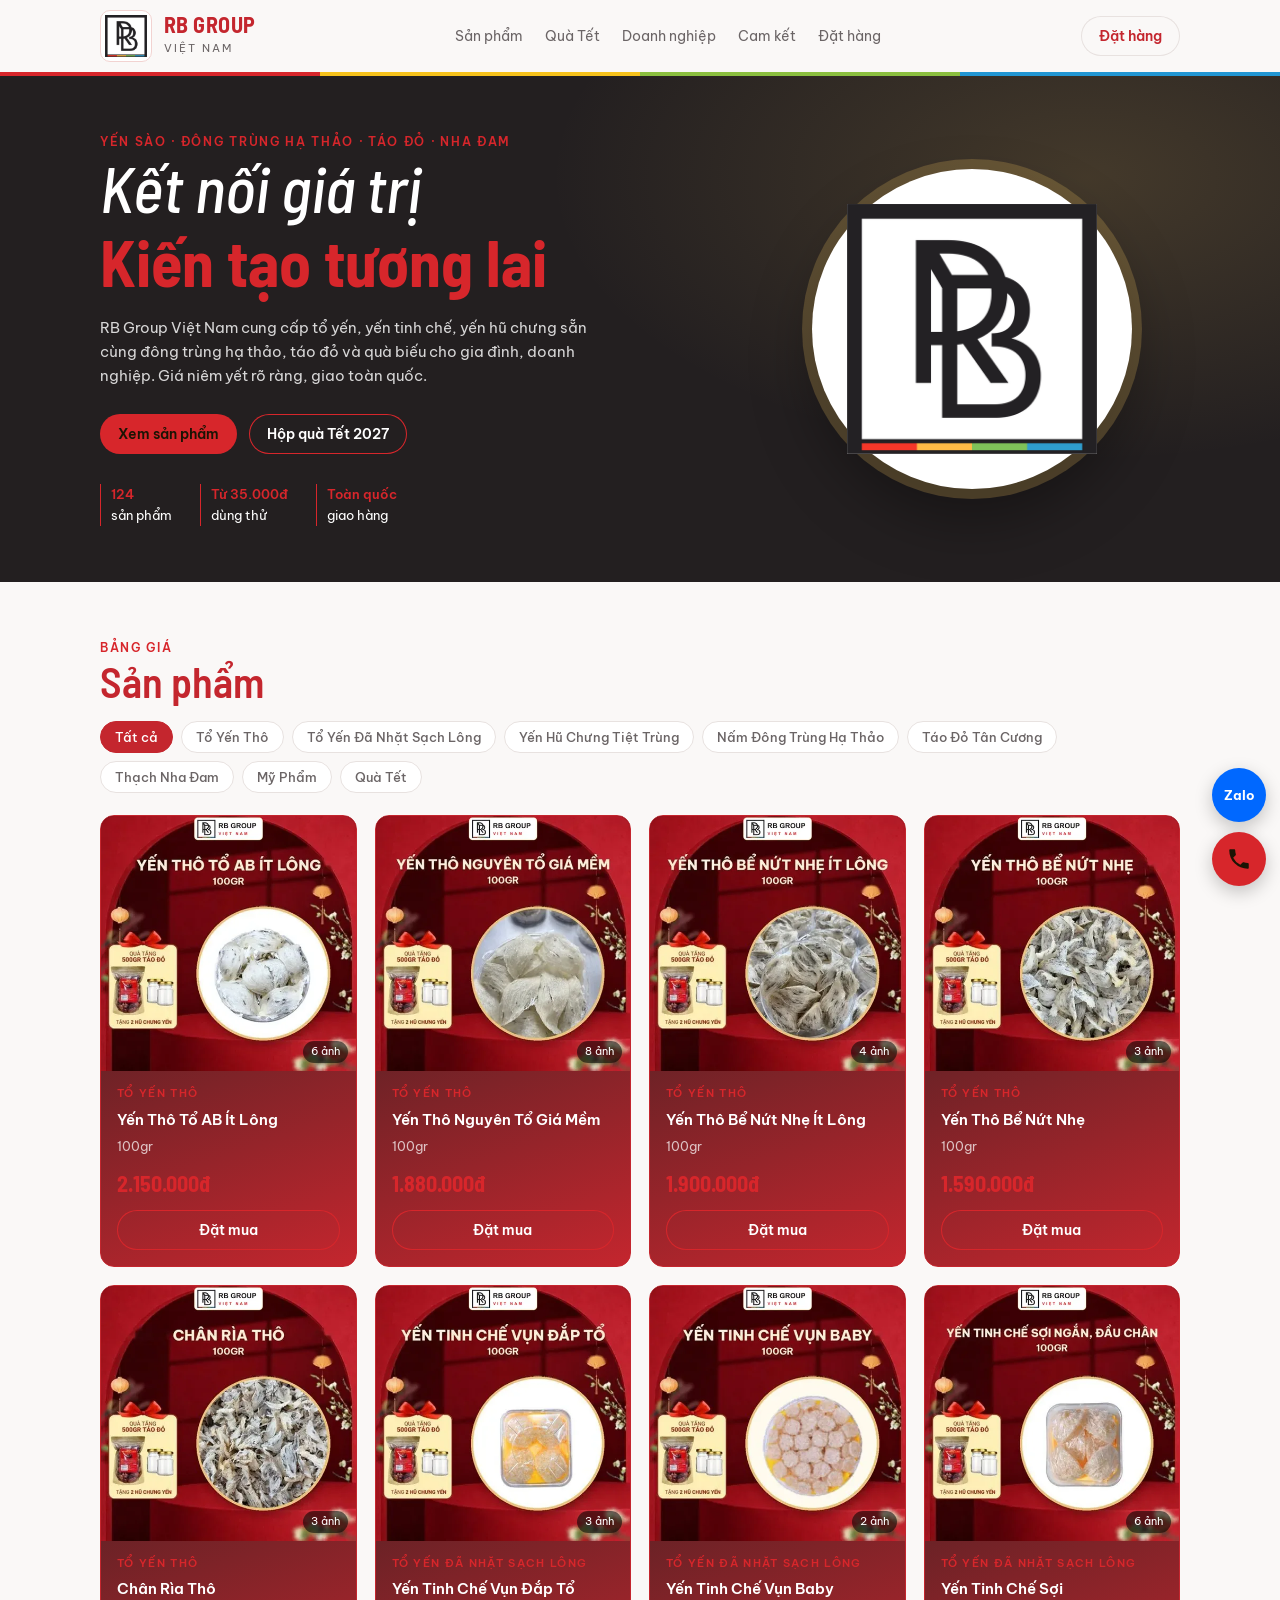
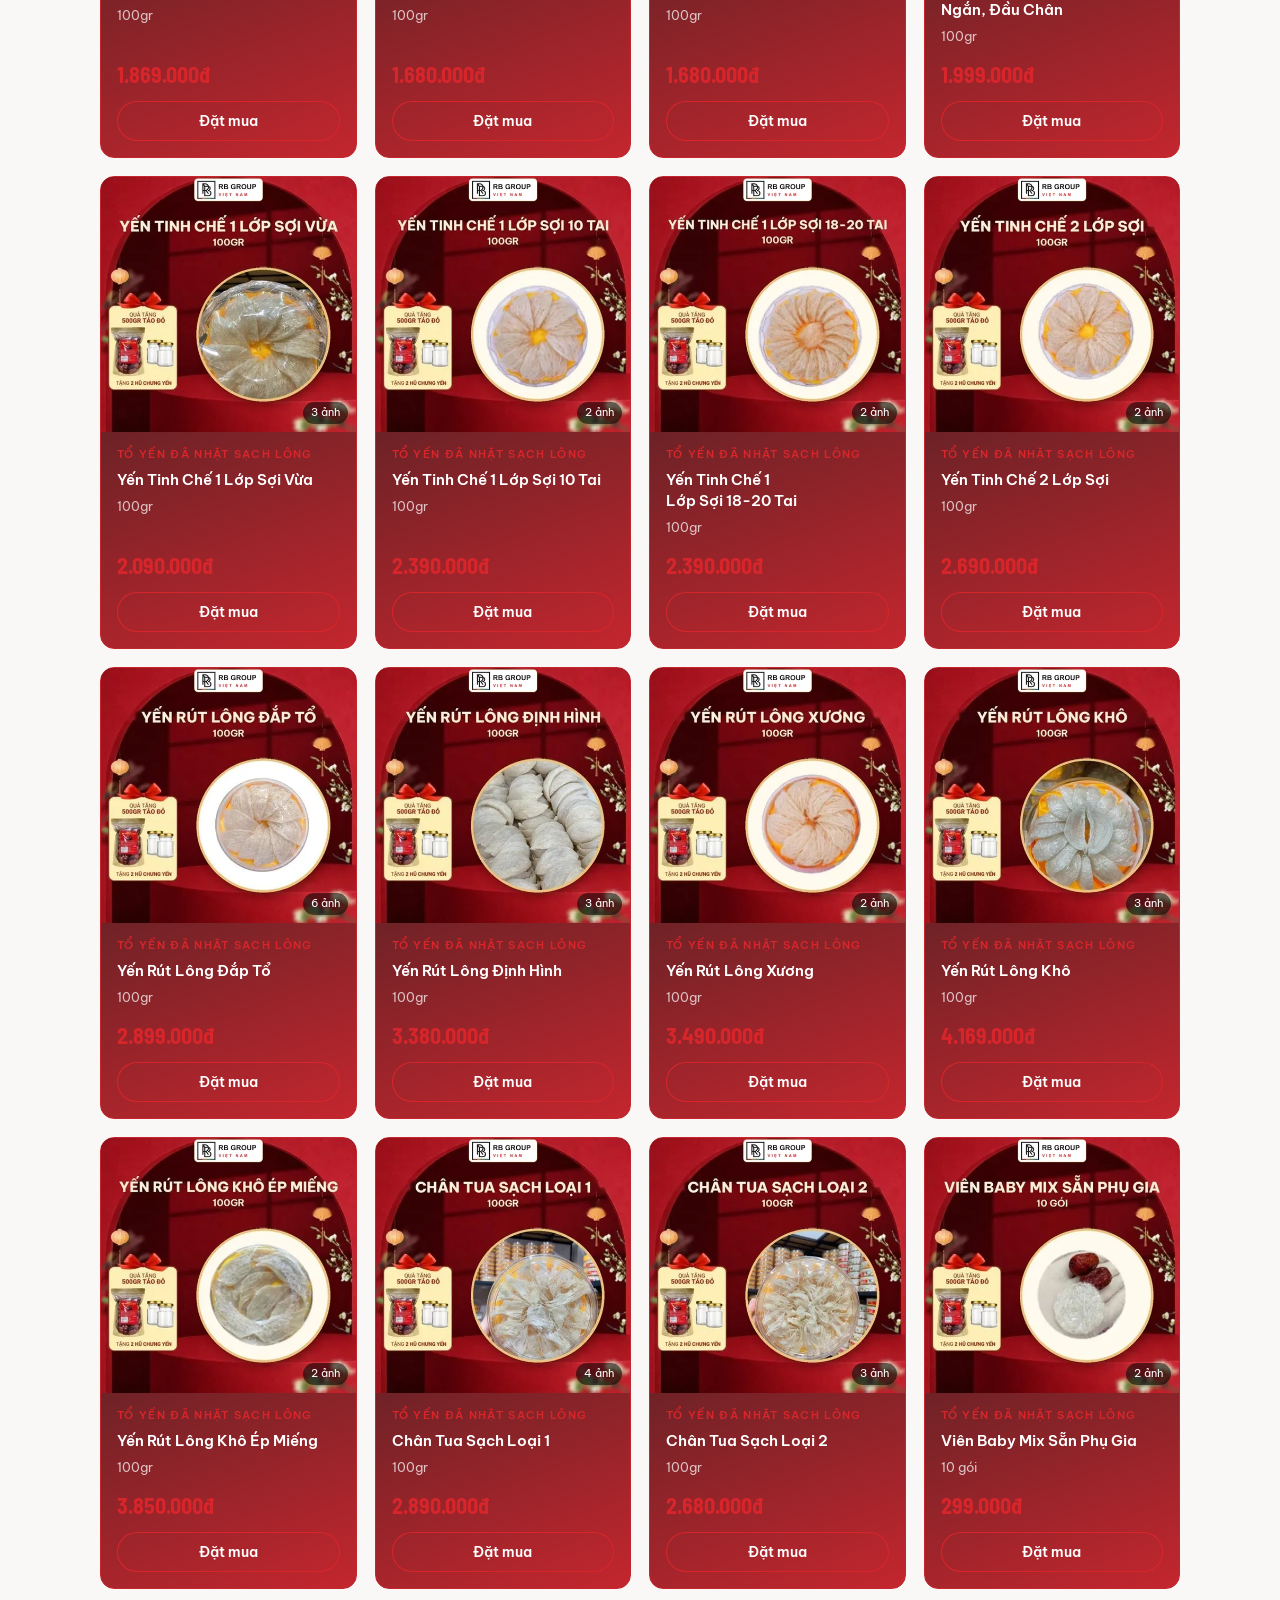
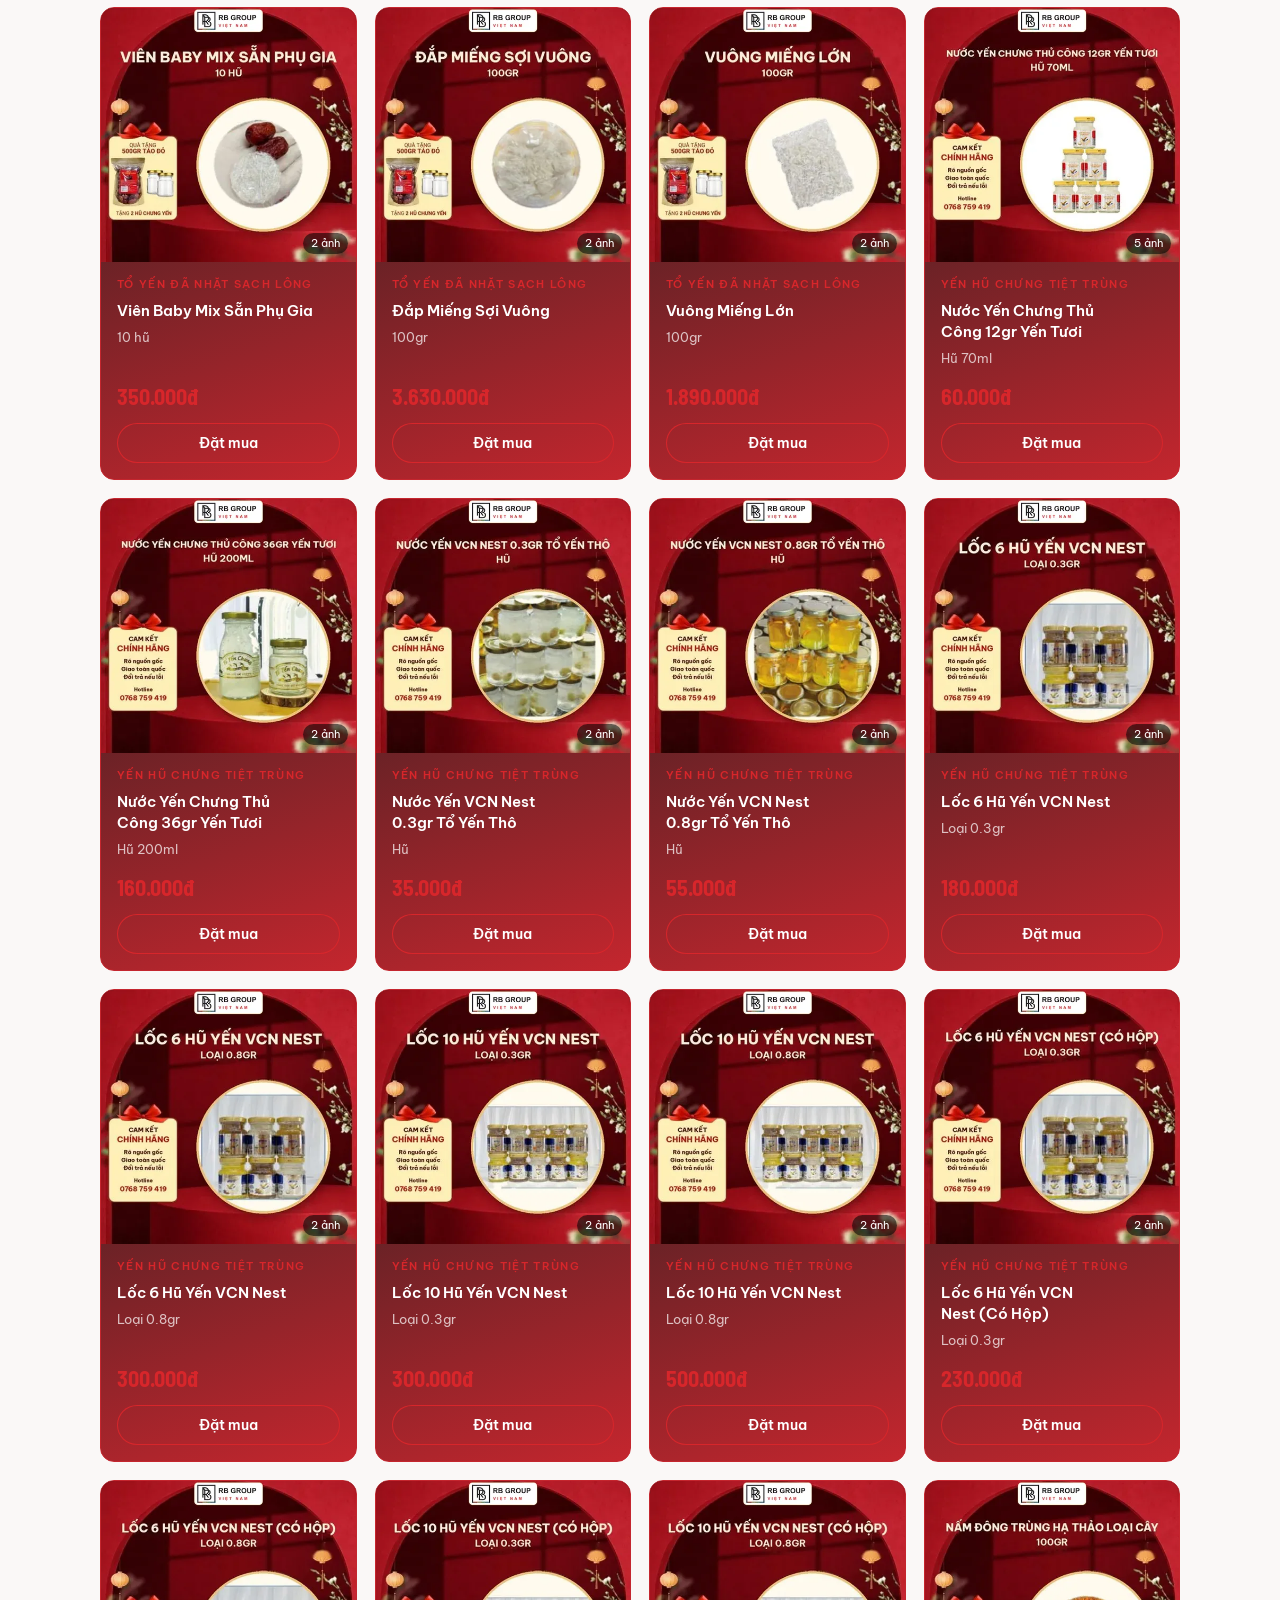
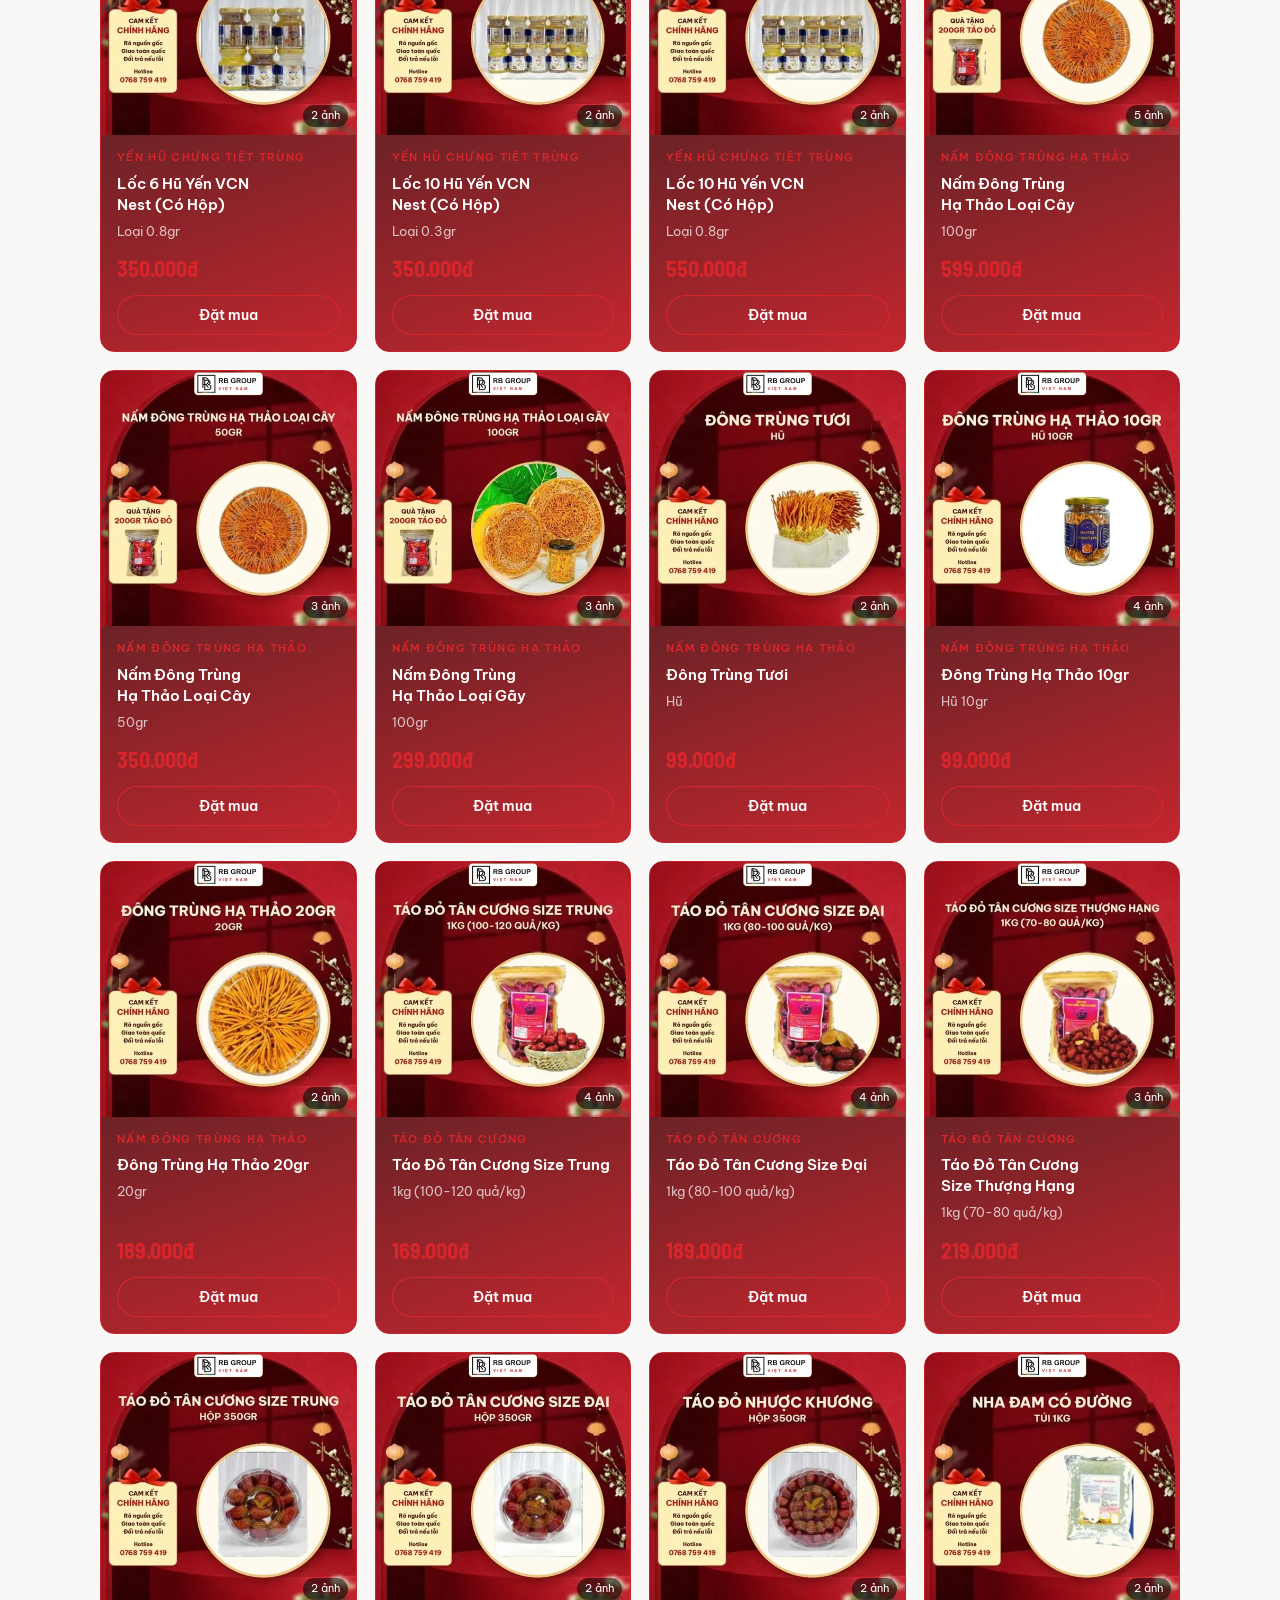
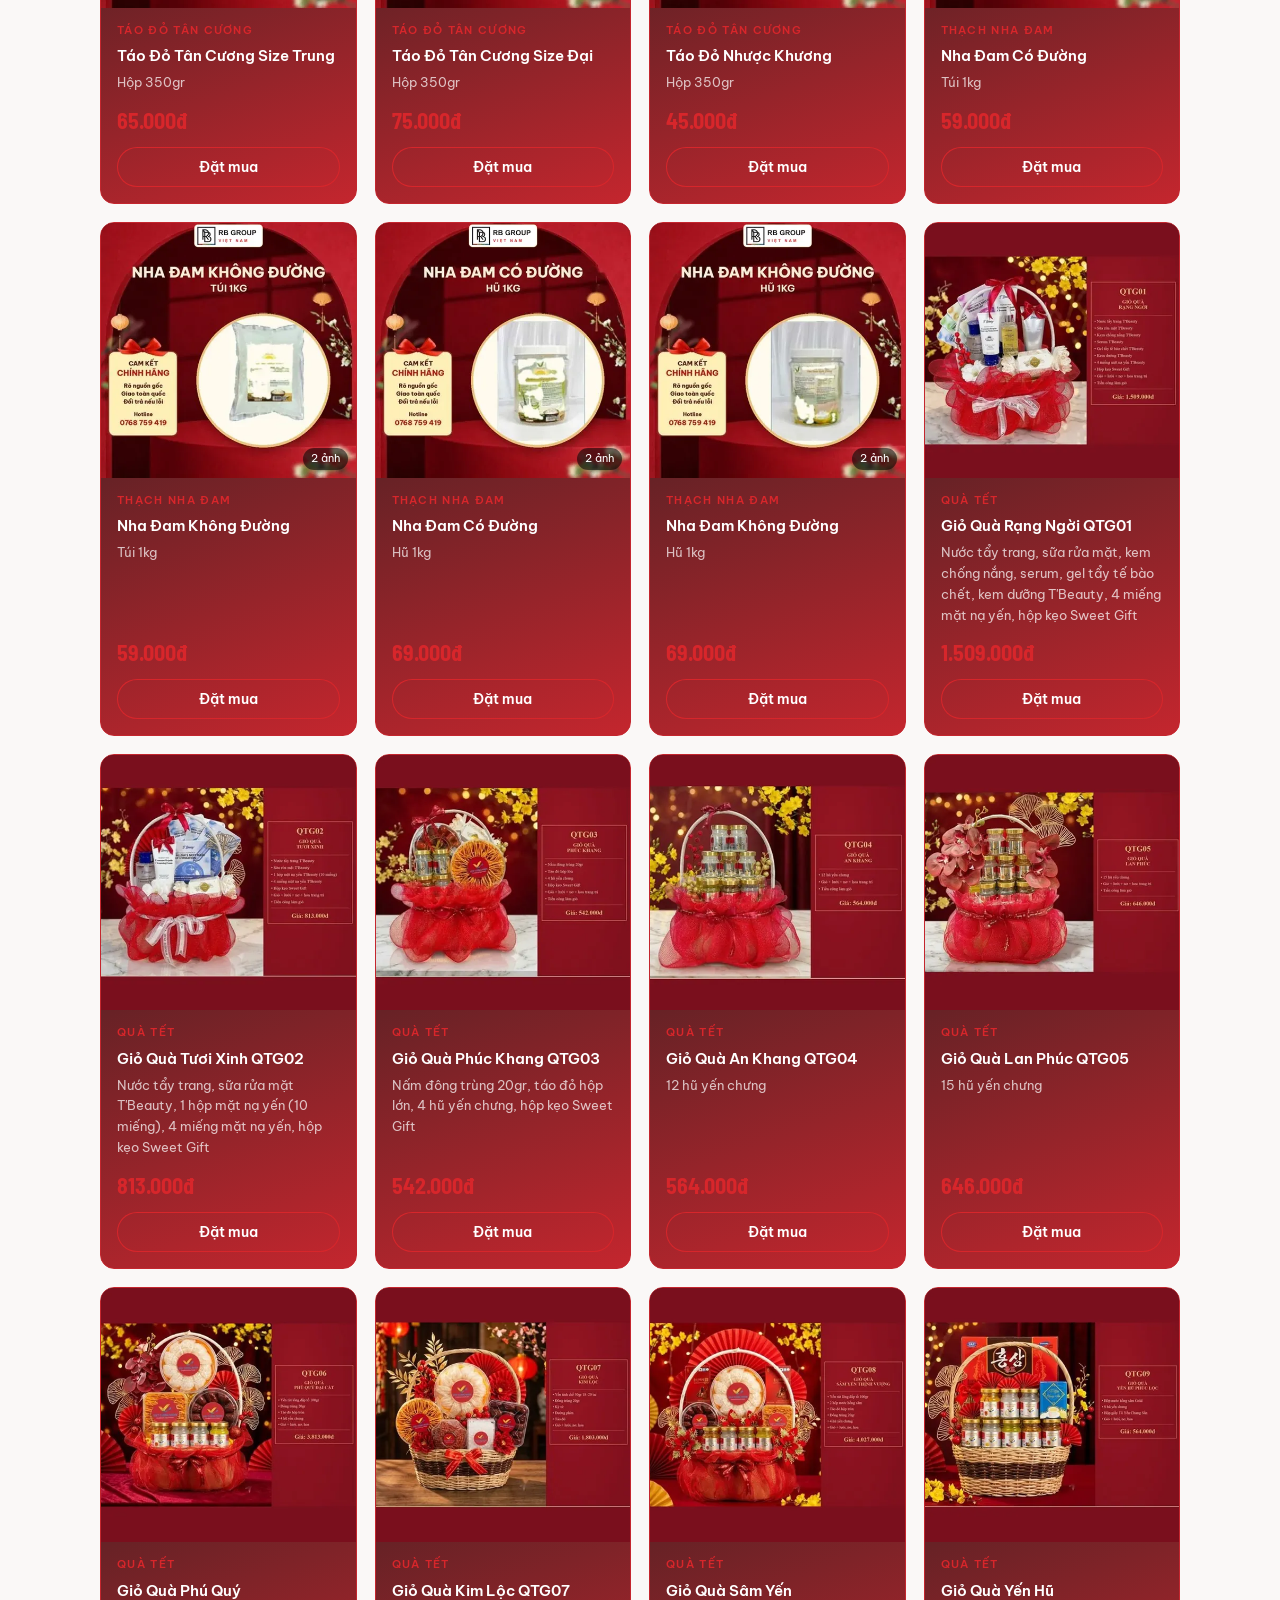
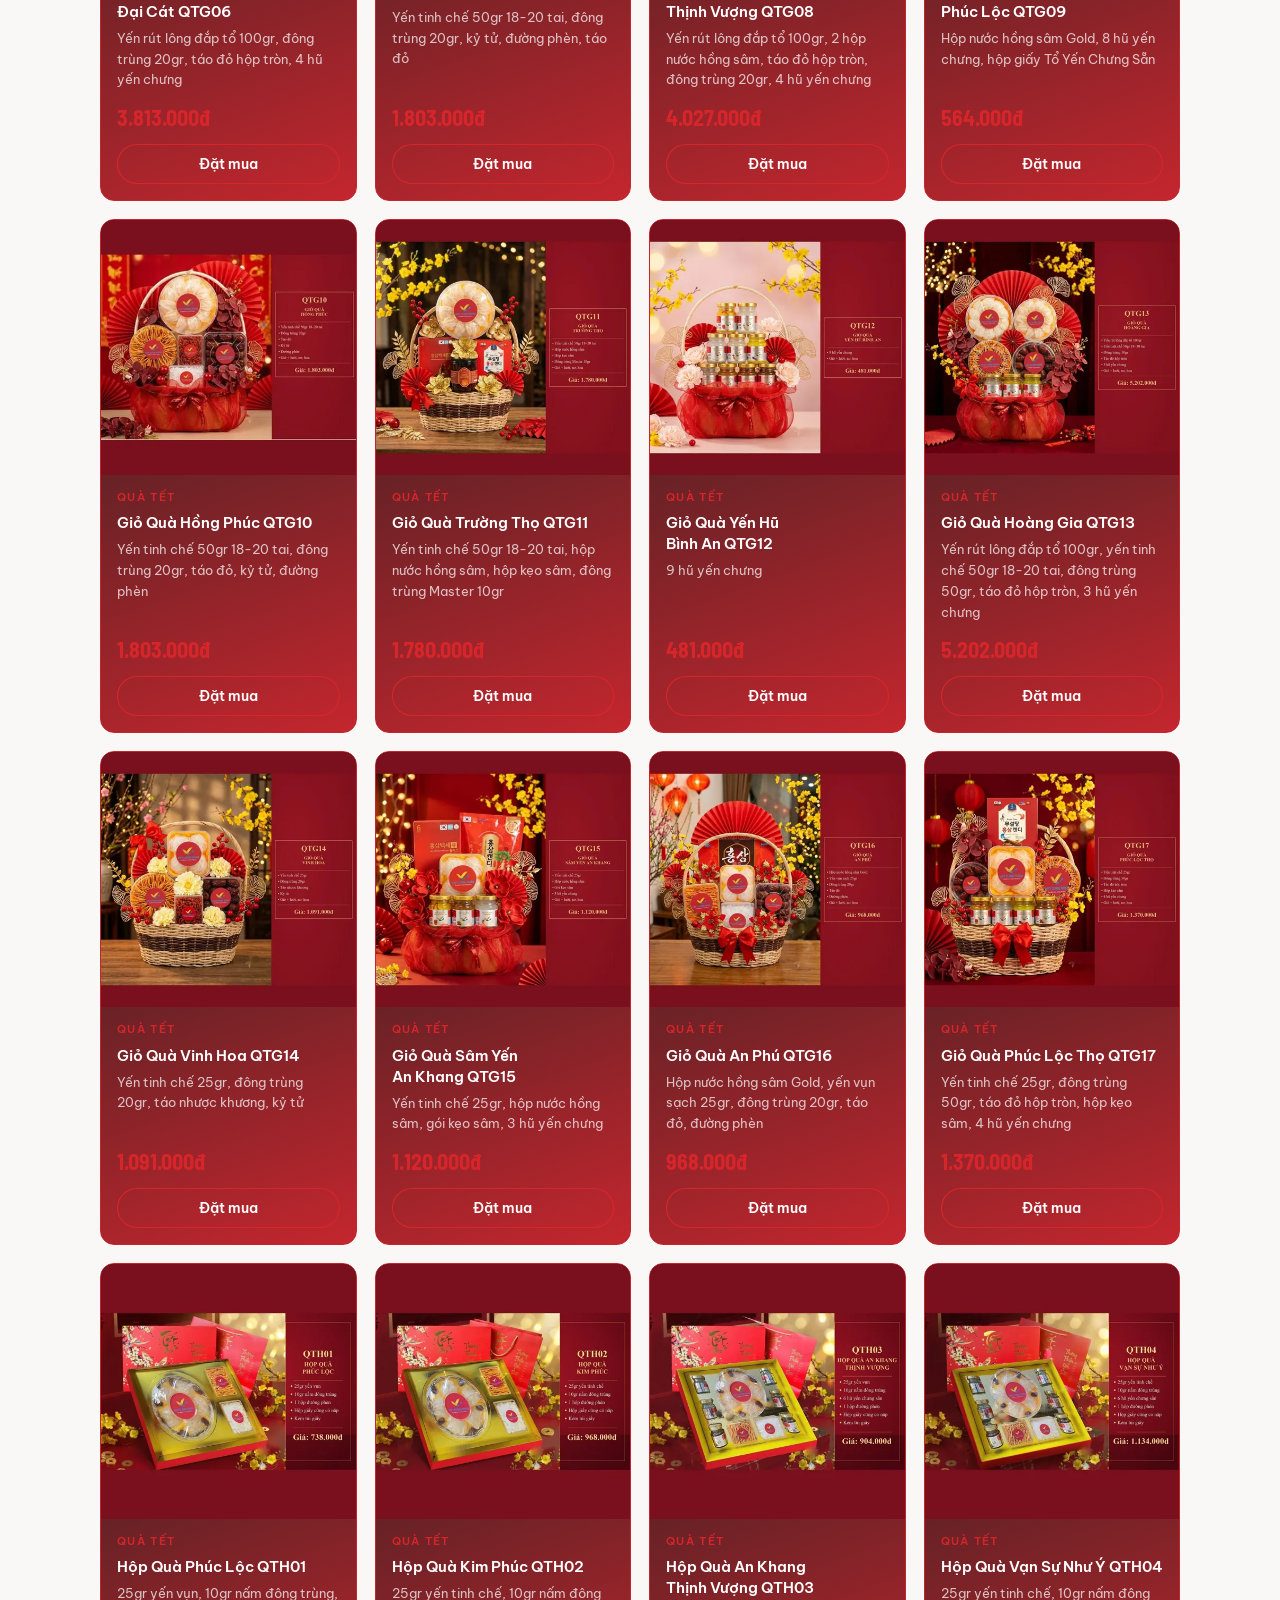
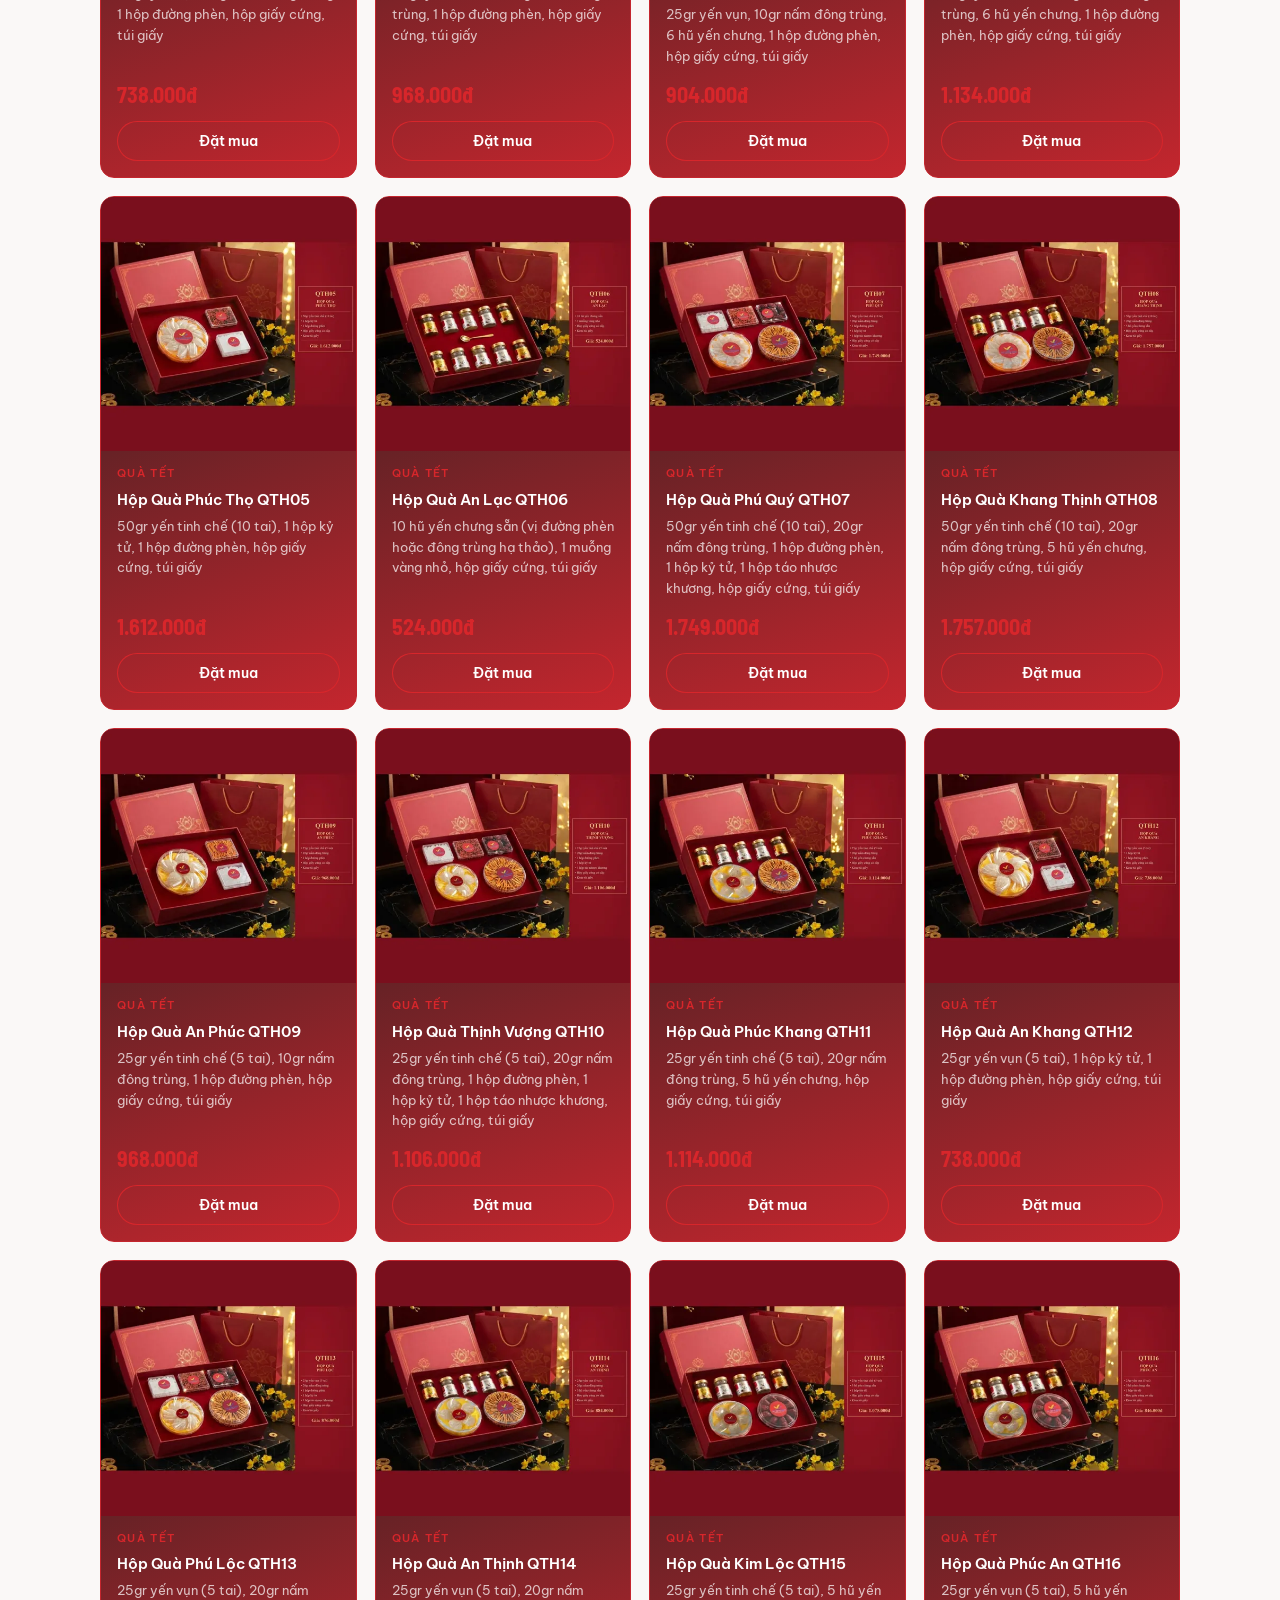
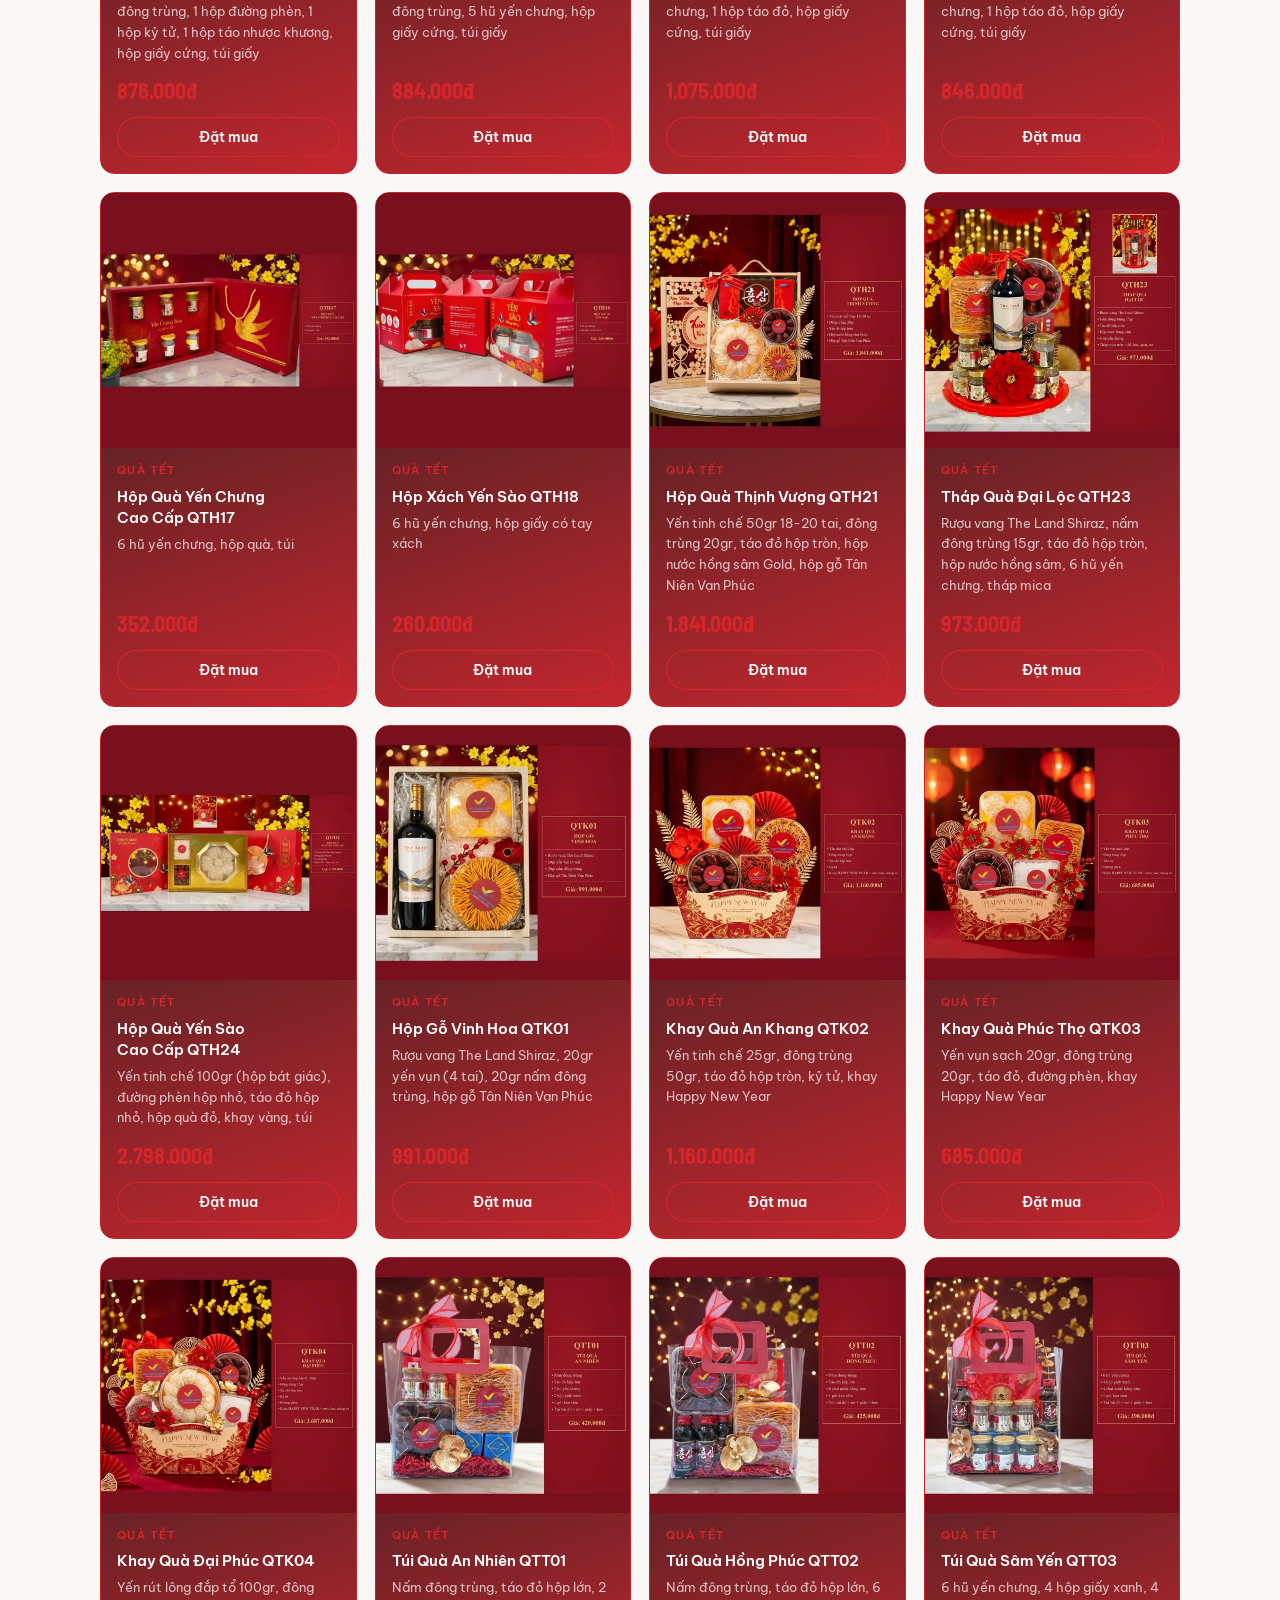
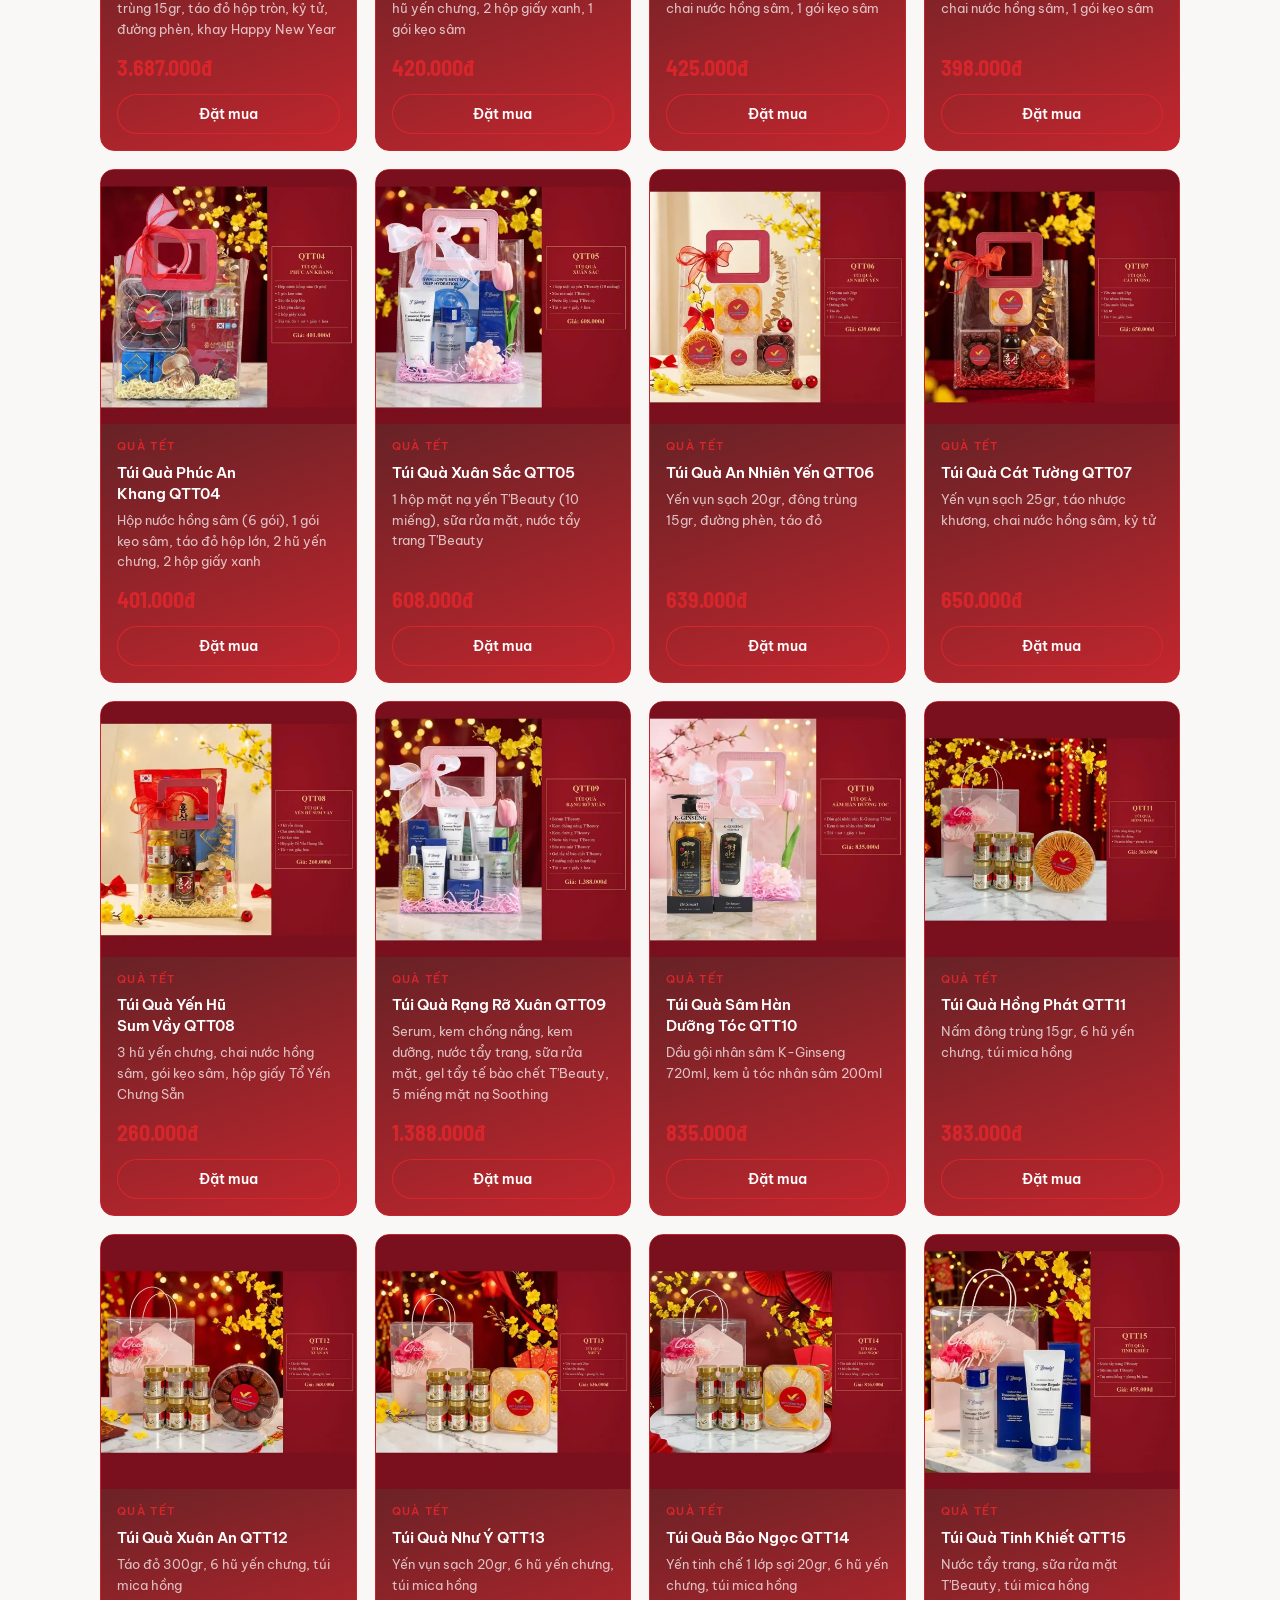
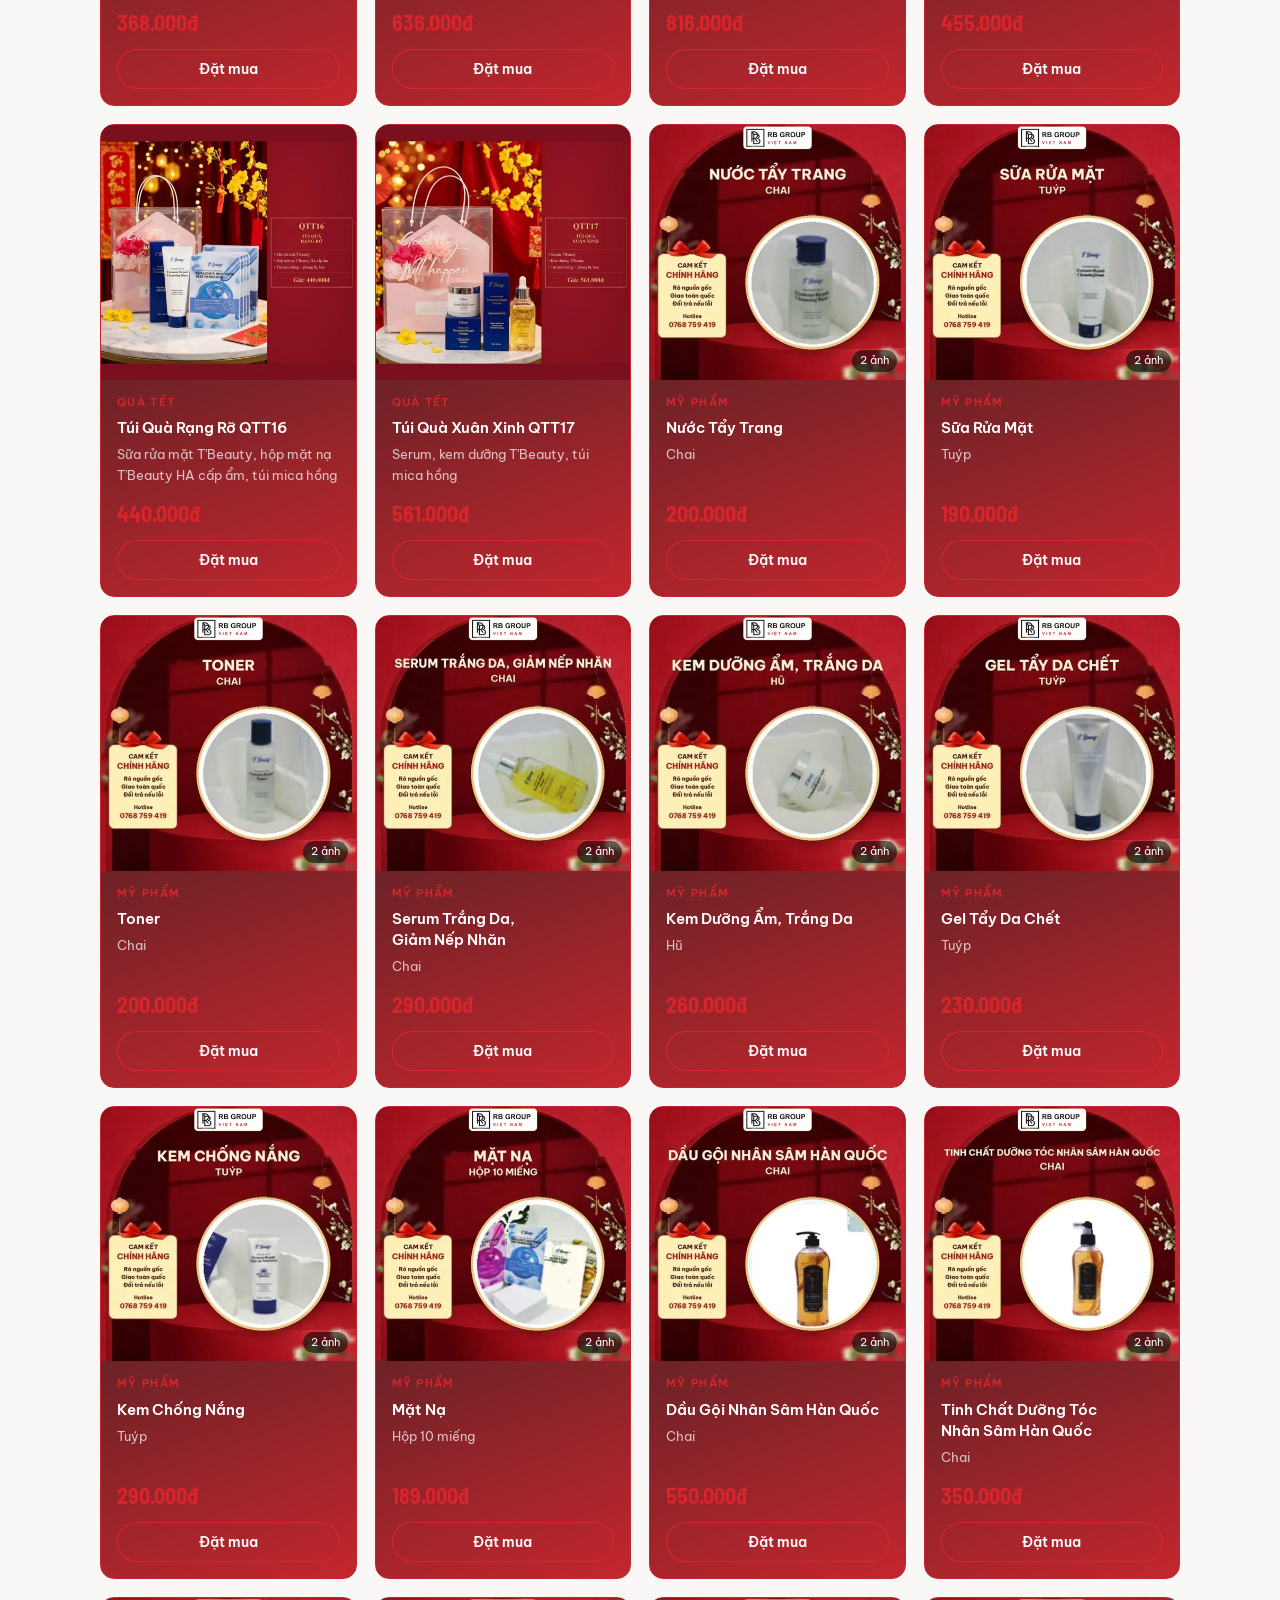
==== commit 318368ce: "Dùng logo gốc RB Group (từ file .ai) cho trang, ảnh chia sẻ và ảnh sản phẩm Co-Authored-By: Claude O" ====
--- a/index.html
+++ b/index.html
@@ -6,7 +6,7 @@
 <meta name="viewport" content="width=device-width, initial-scale=1, viewport-fit=cover">
 <meta name="description" content="RB Group Việt Nam: tổ yến thô, yến tinh chế, yến hũ chưng, đông trùng hạ thảo, táo đỏ Tân Cương và hộp quà Tết 2027 cho gia đình, doanh nghiệp. Giao toàn quốc.">
 <meta name="robots" content="index,follow,max-image-preview:large">
-<link rel="icon" href="images/logo.svg">
+<link rel="icon" href="images/favicon.png">
 <link rel="canonical" href="https://rbholdings.vn/">
 <meta property="og:type" content="website">
 <meta property="og:locale" content="vi_VN">
@@ -222,7 +222,7 @@
 <header class="top">
   <div class="wrap">
     <a class="brand" href="#top" aria-label="RB Group Việt Nam">
-      <span class="mark"><img src="images/logo.svg" alt=""></span>
+      <span class="mark"><img src="images/logo.png" alt=""></span>
       <span><b>RB GROUP</b><small>Việt Nam</small></span>
     </a>
     <nav class="menu" aria-label="Chính">
@@ -252,7 +252,7 @@
         <div><b>Toàn quốc</b>giao hàng</div>
       </div>
     </div>
-    <div class="seal"><img src="images/logo.svg" alt="Logo RB Group Việt Nam, Kết nối giá trị, Kiến tạo tương lai"></div>
+    <div class="seal"><img src="images/logo.png" alt="Logo RB Group Việt Nam, Kết nối giá trị, Kiến tạo tương lai"></div>
   </div>
 </section>
 
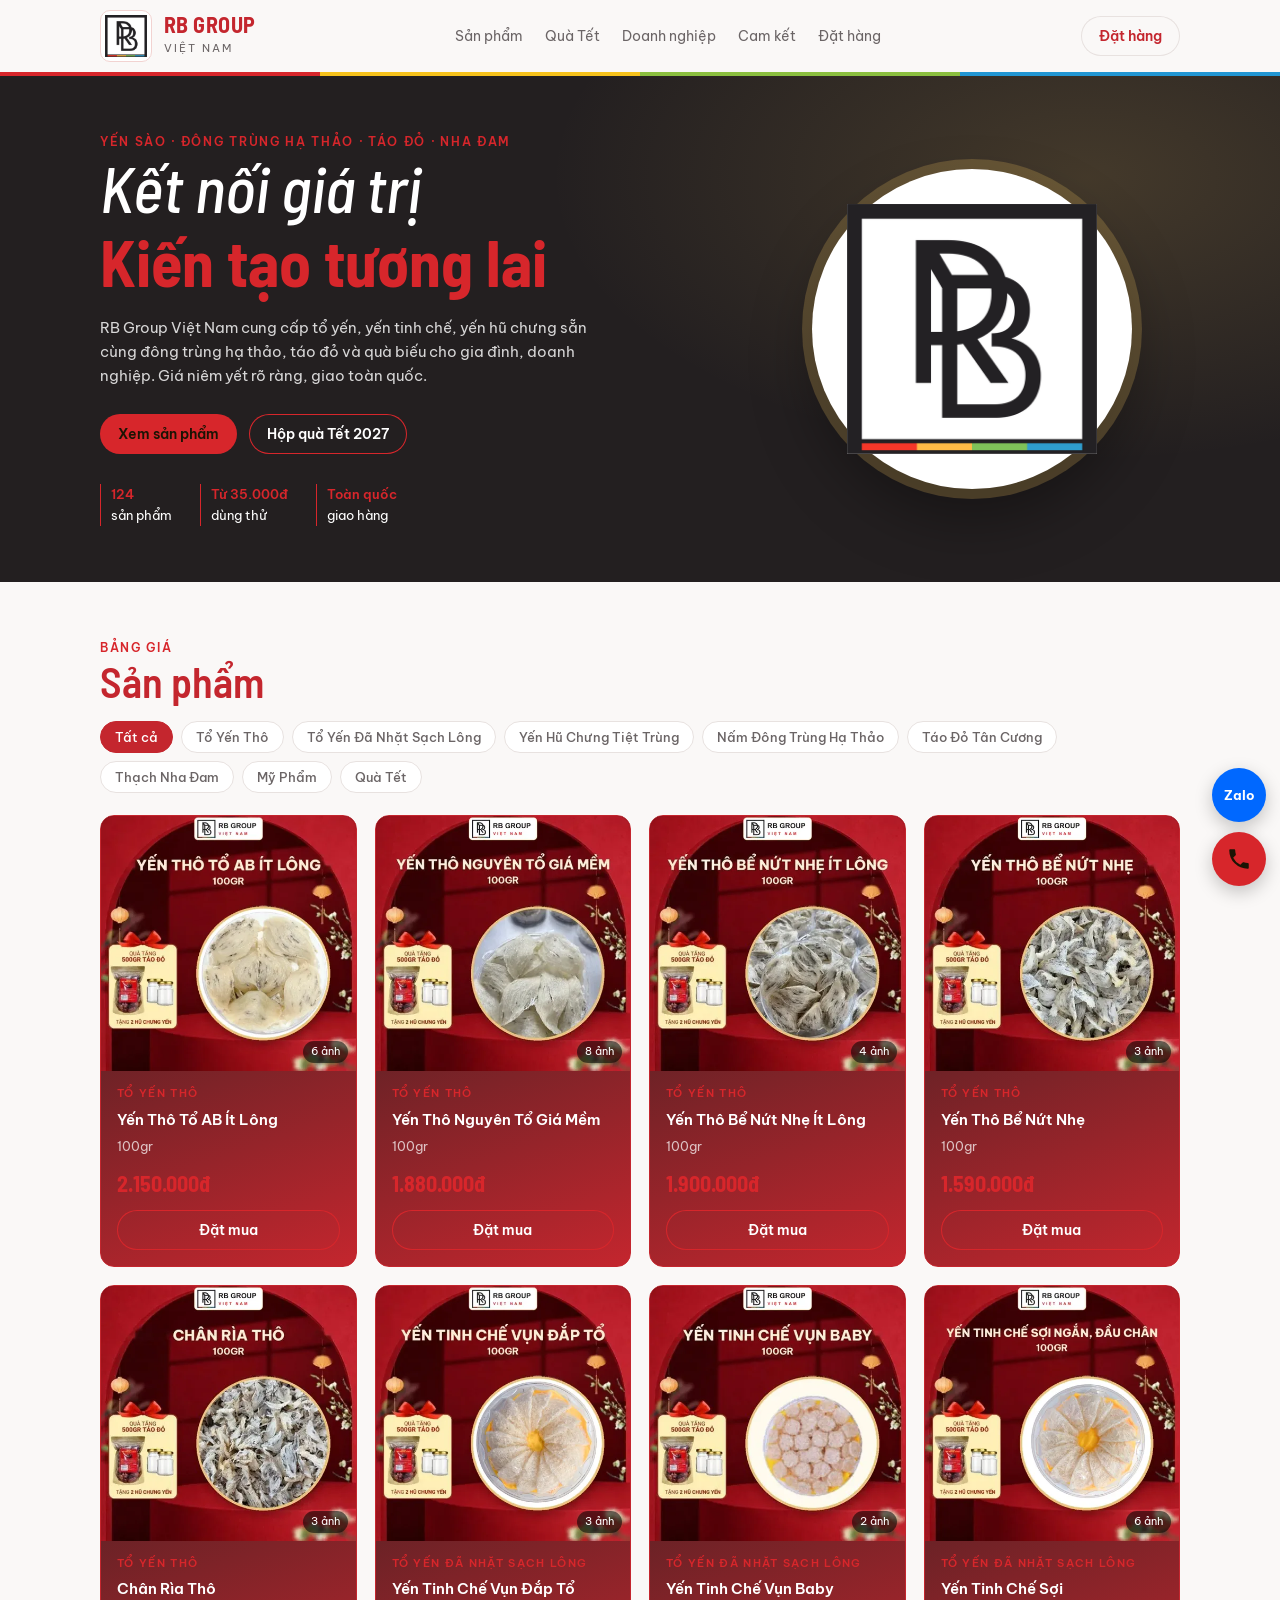
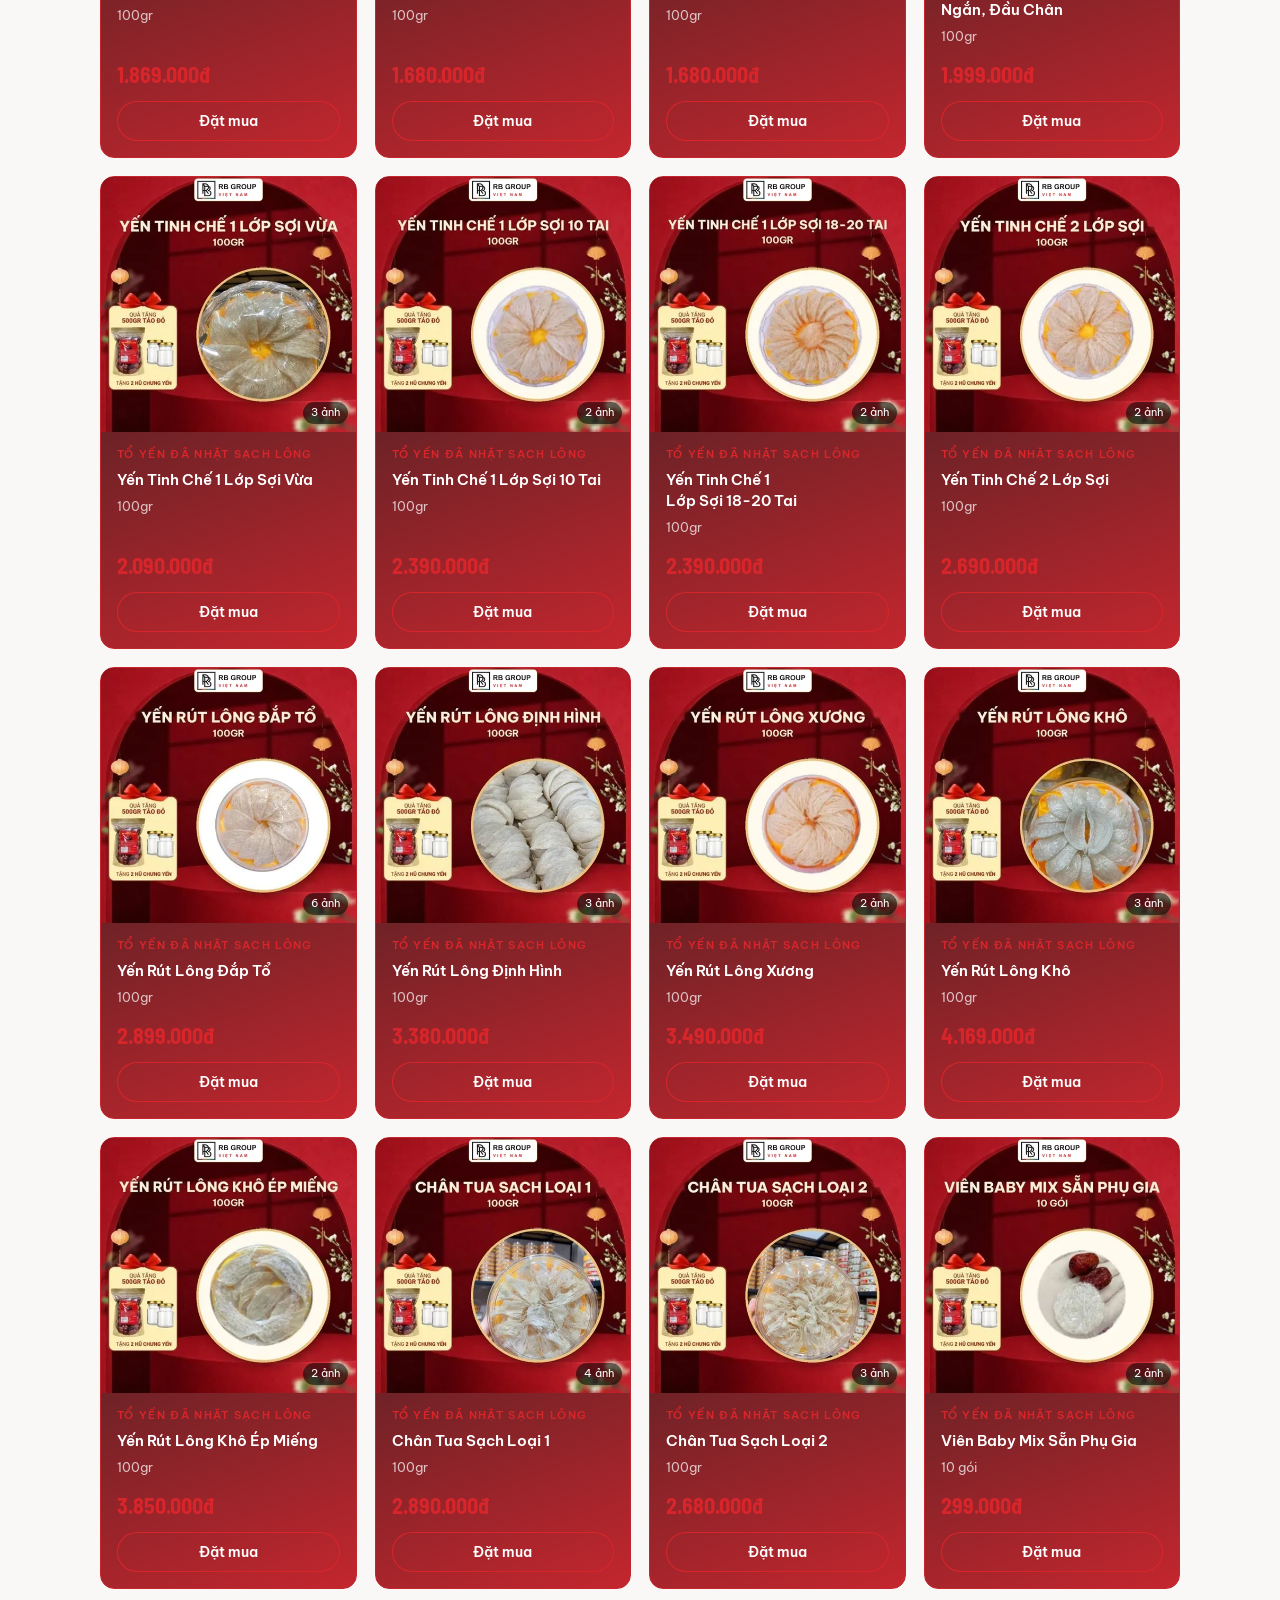
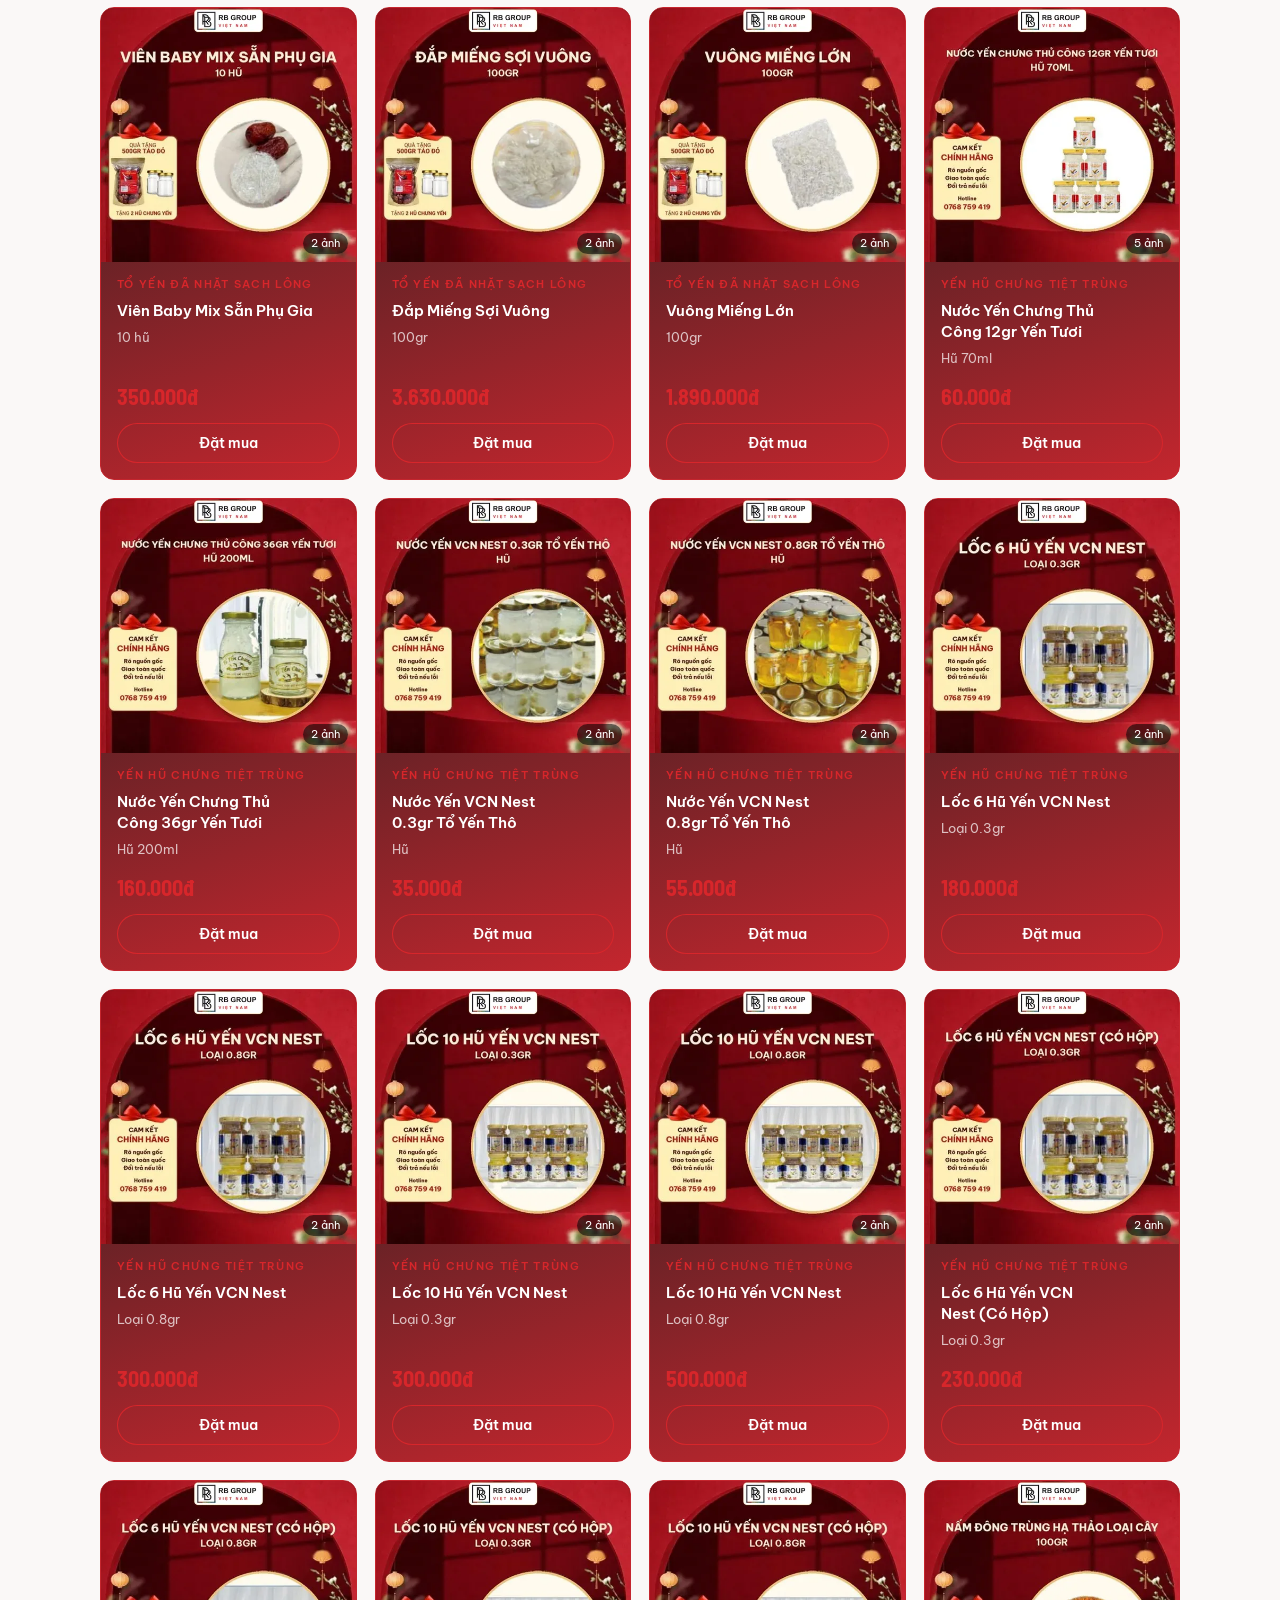
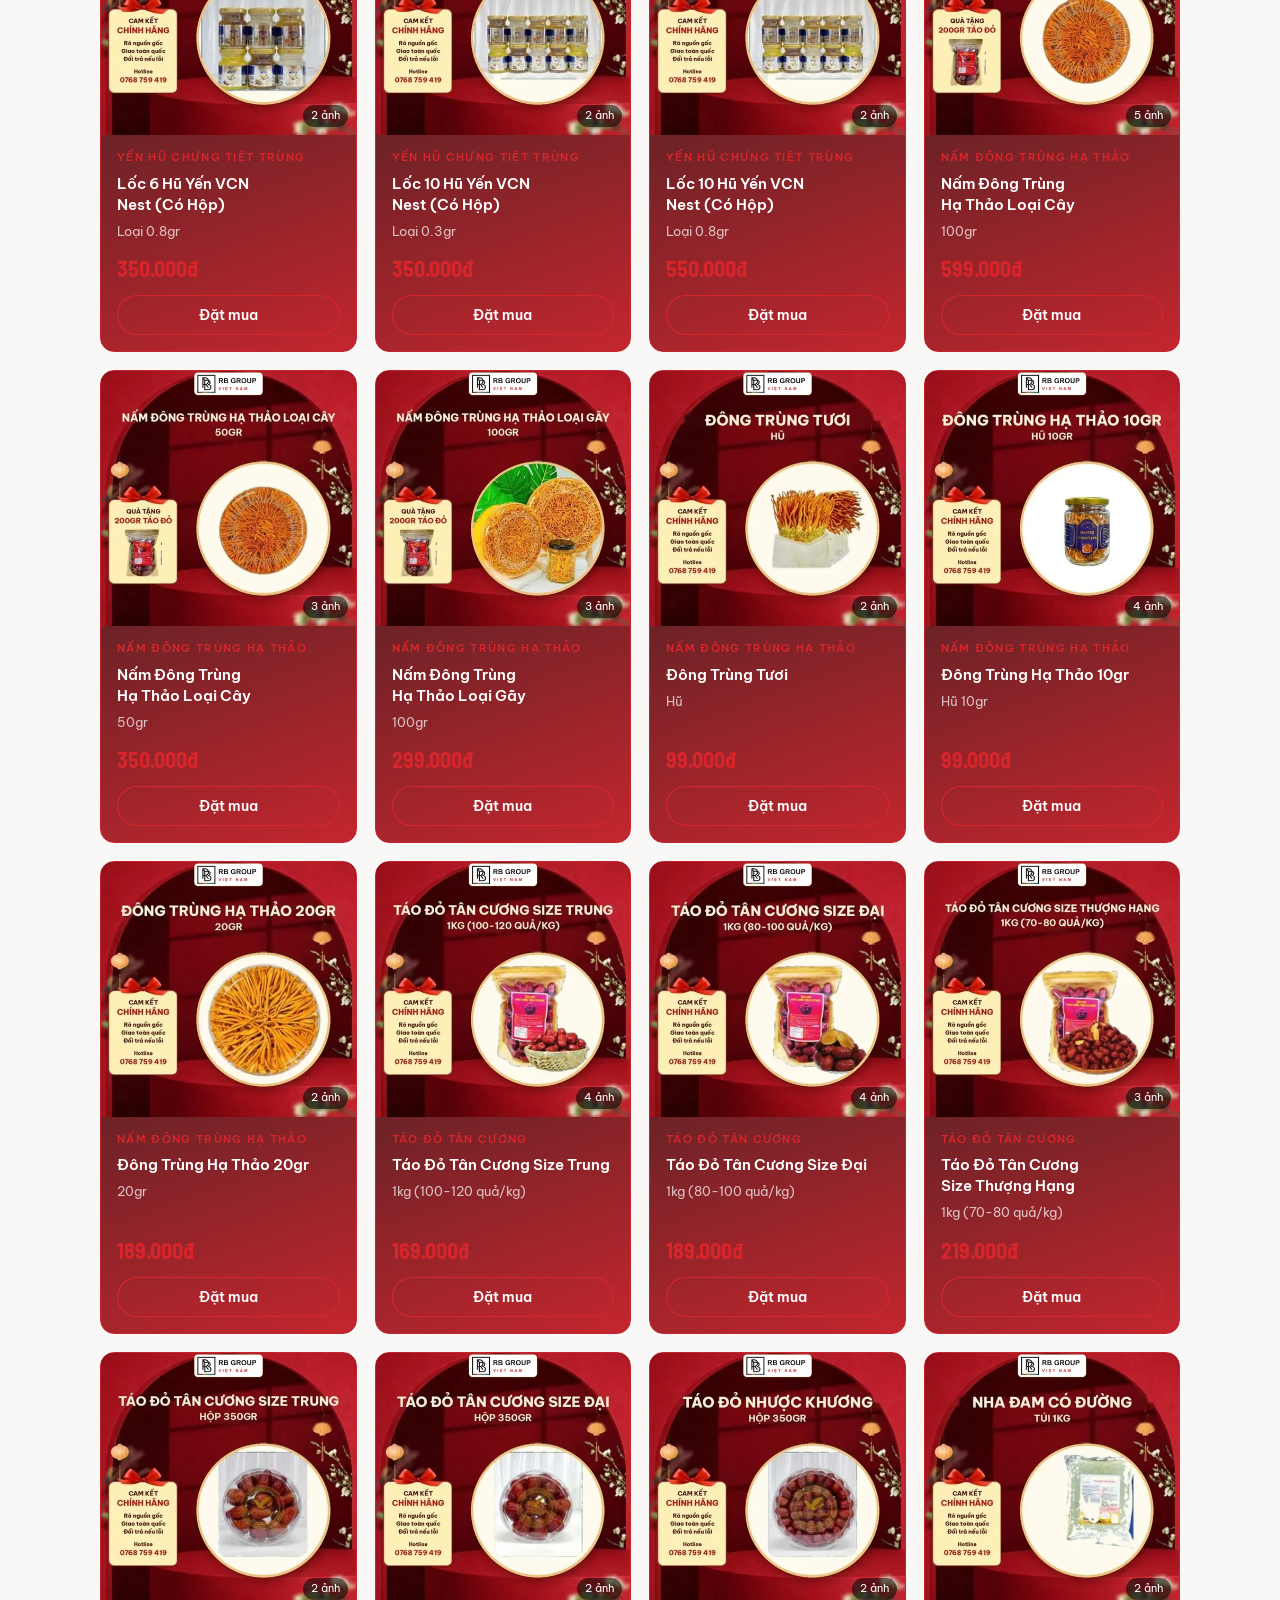
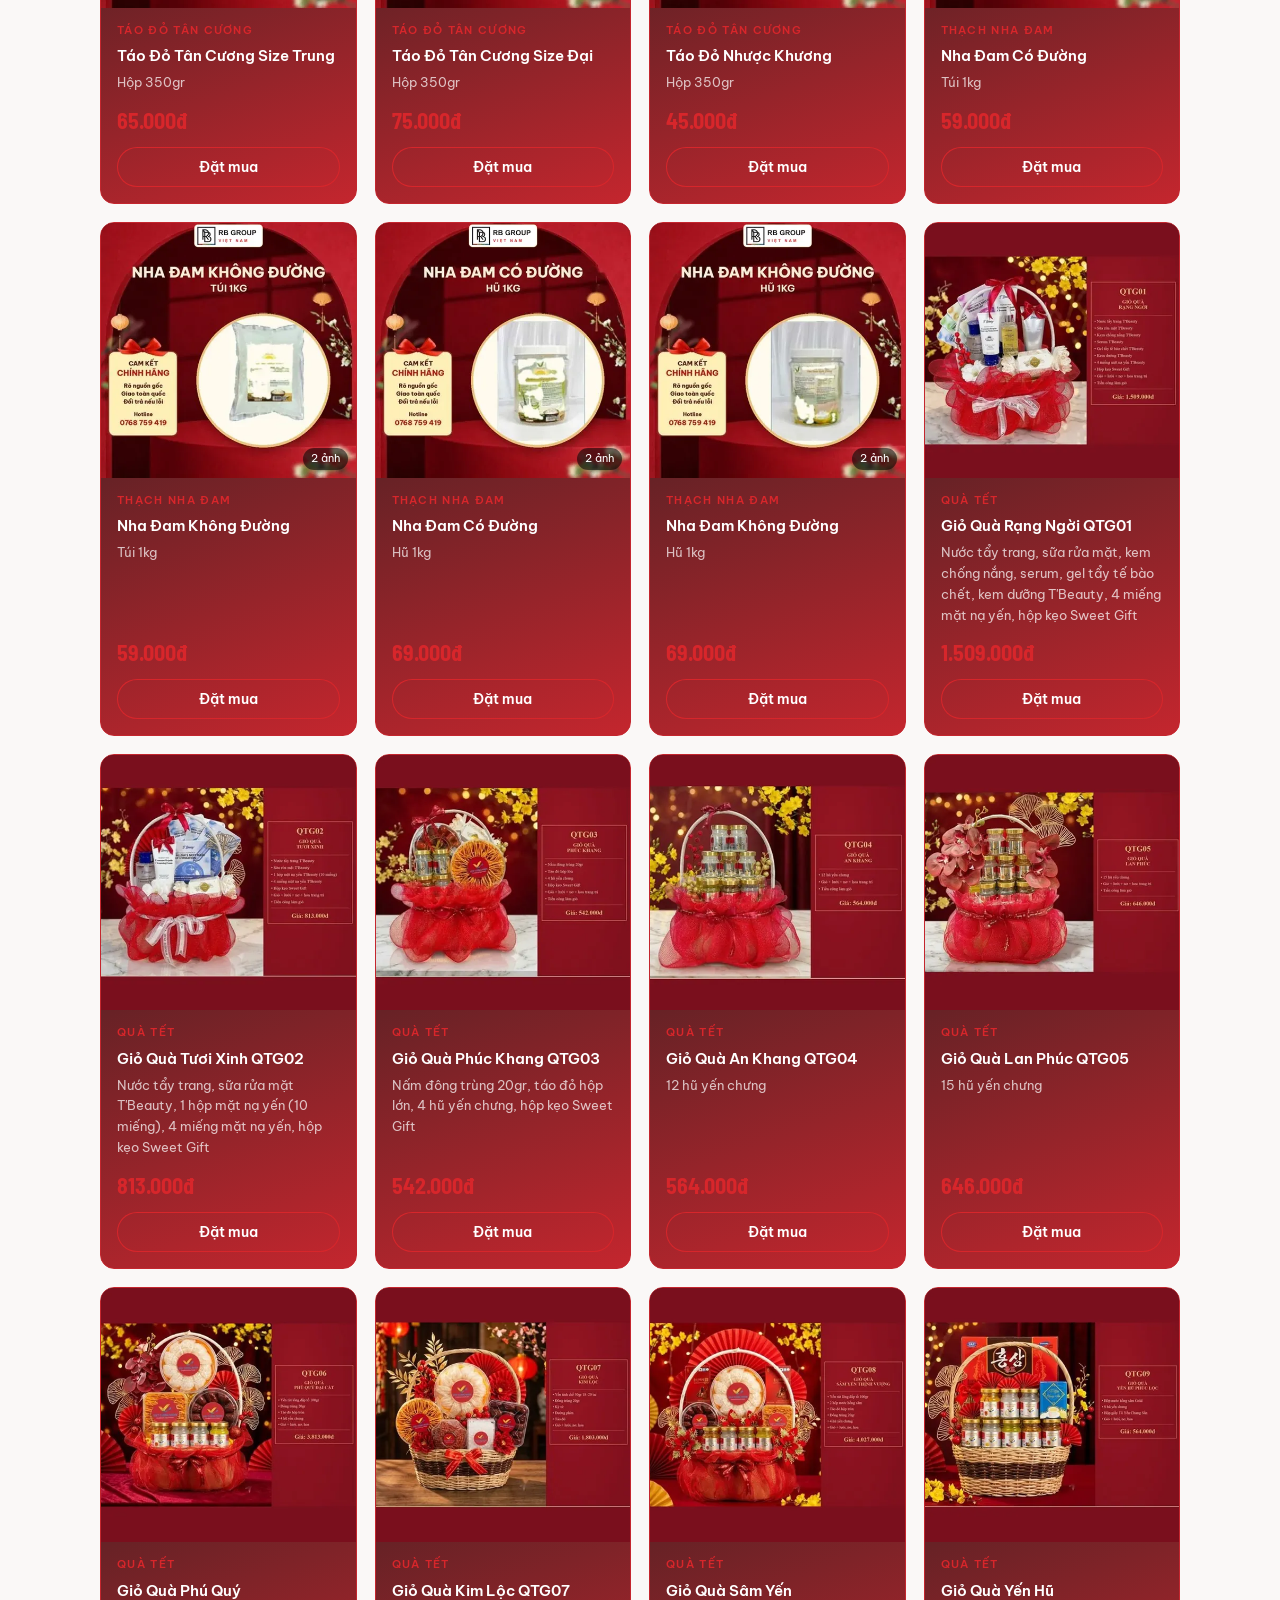
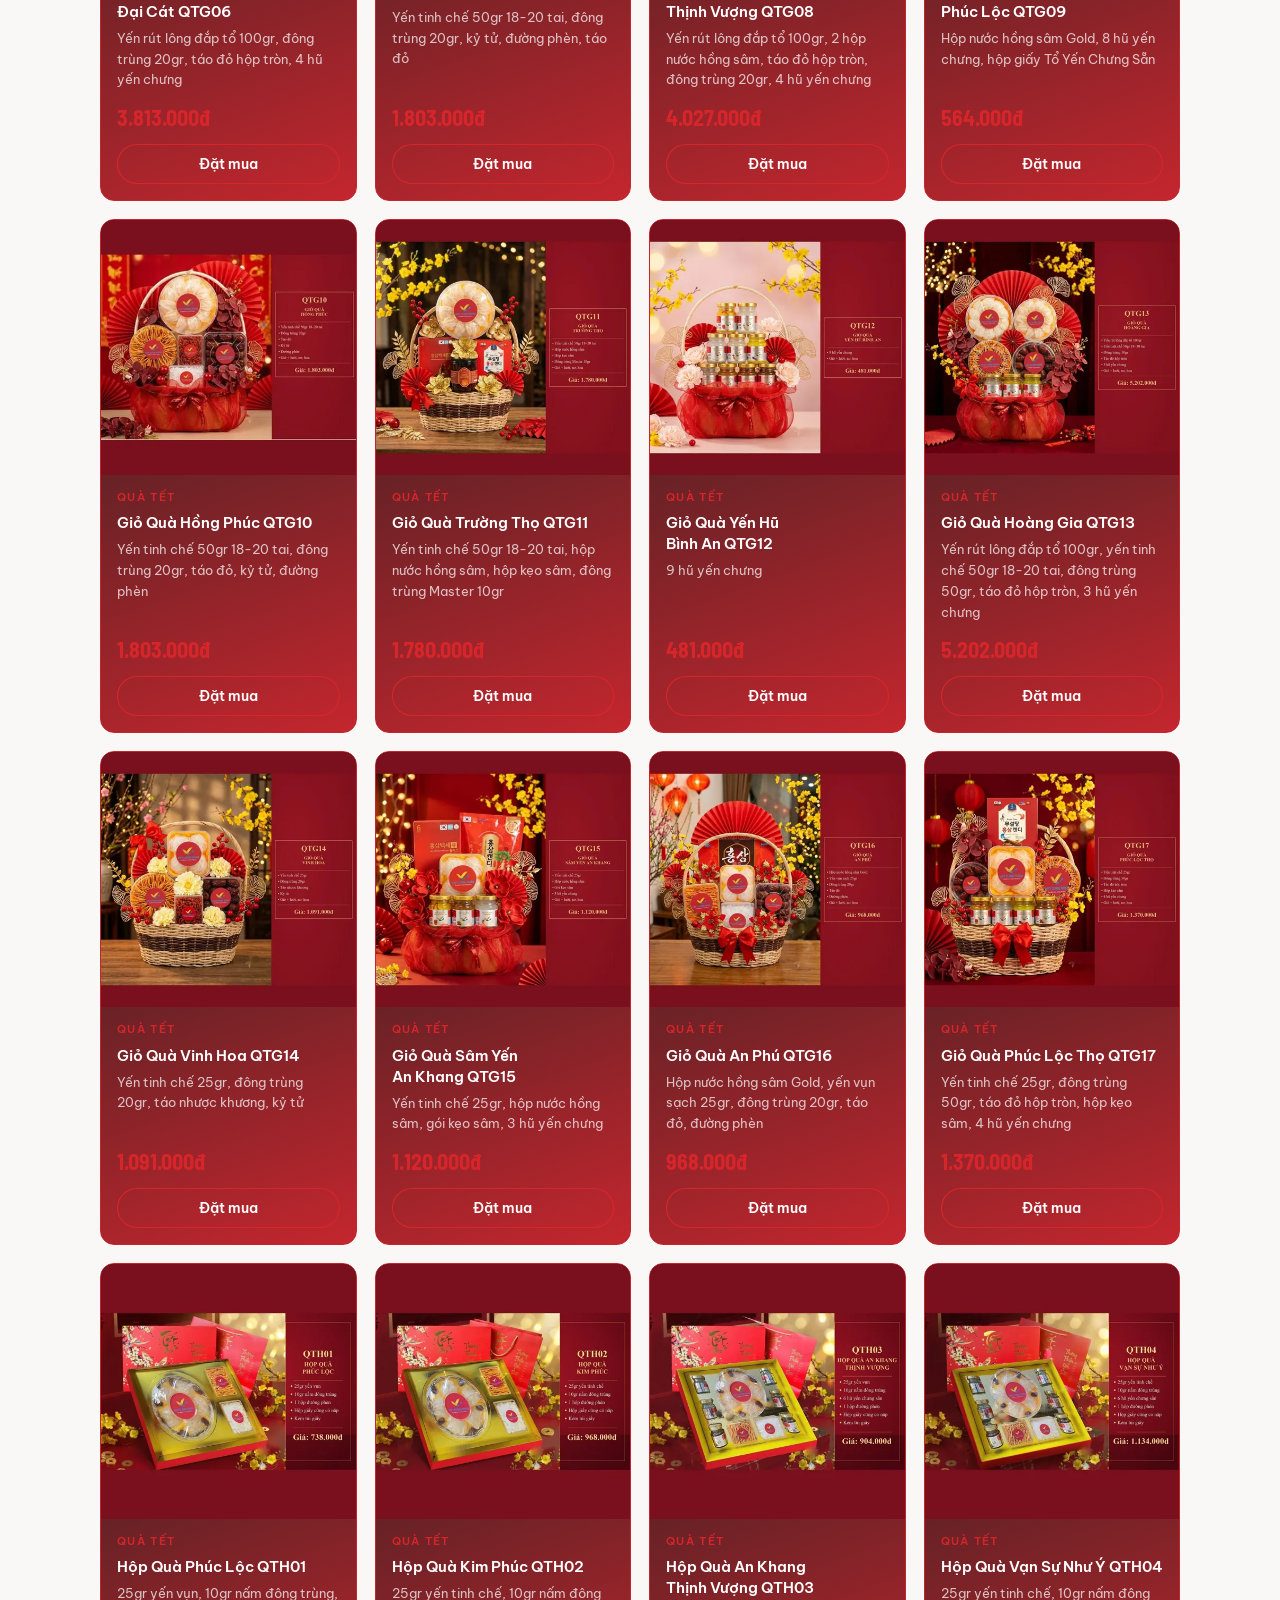
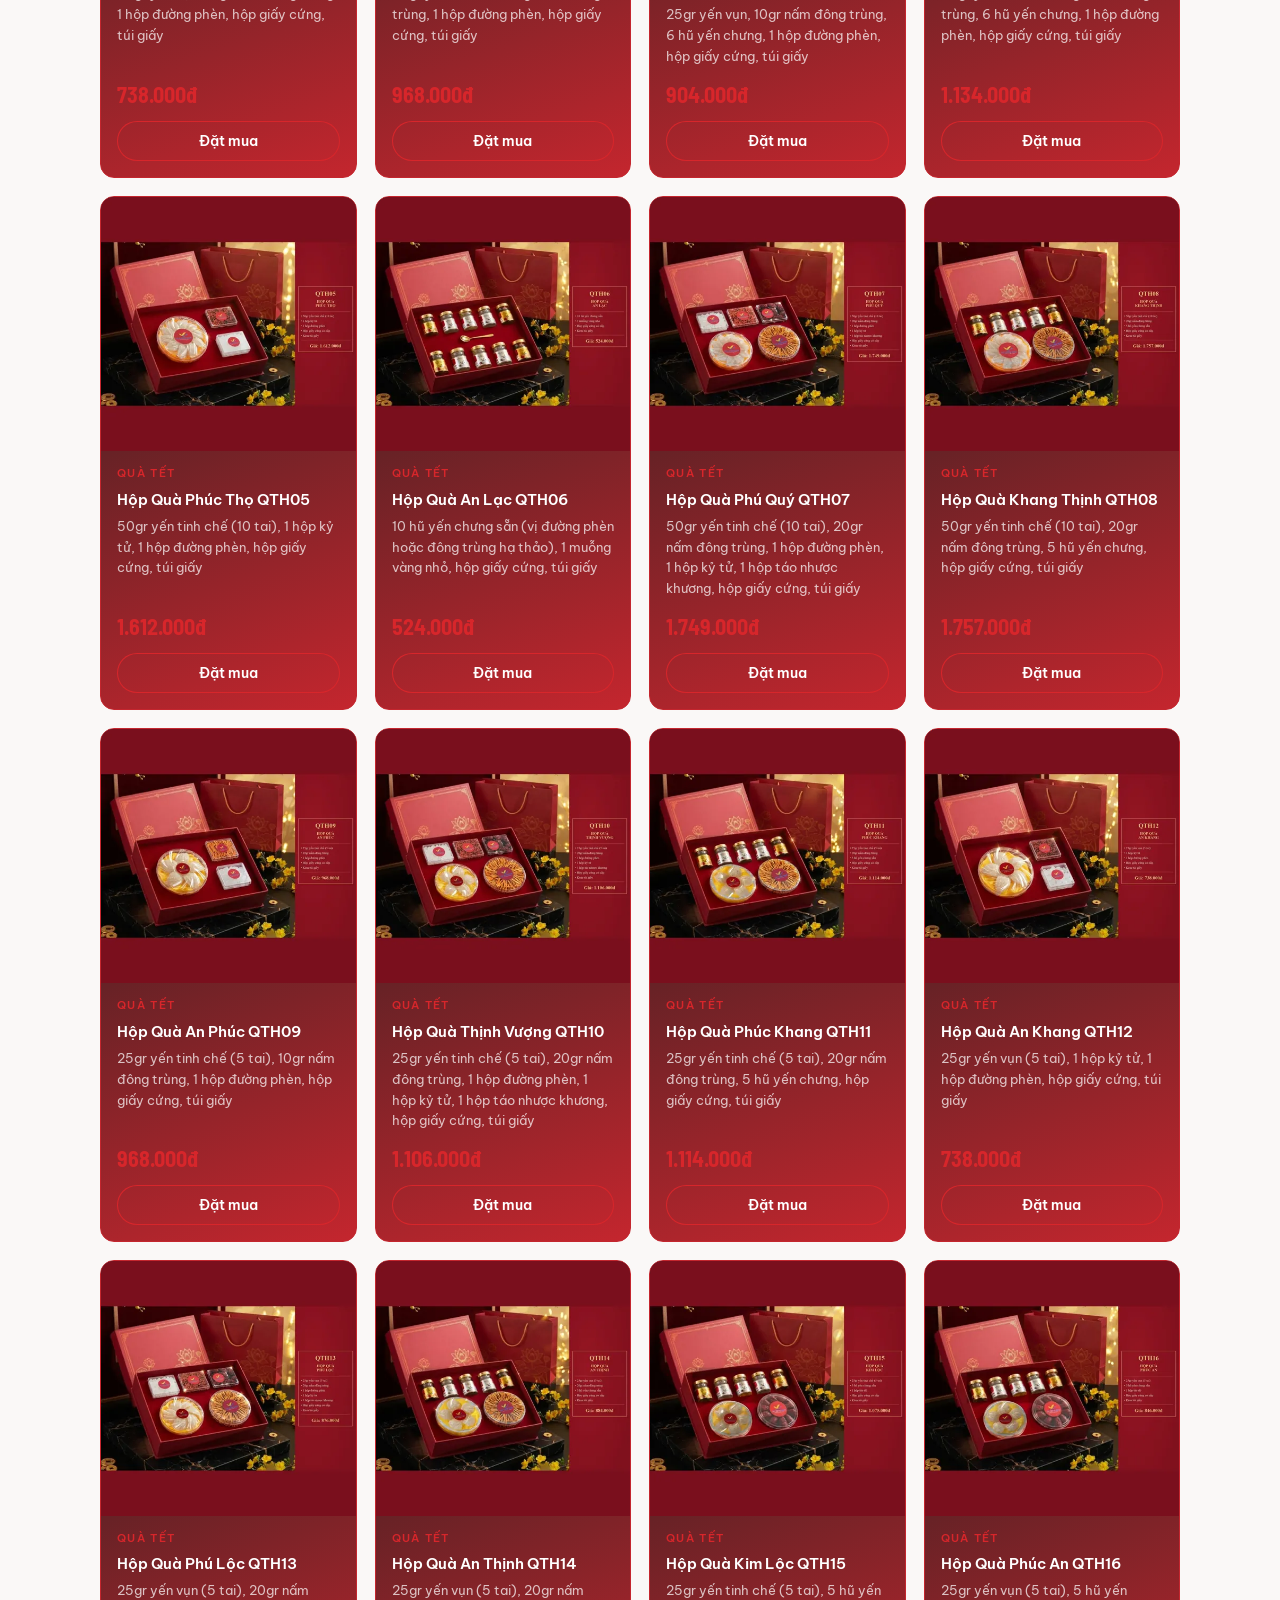
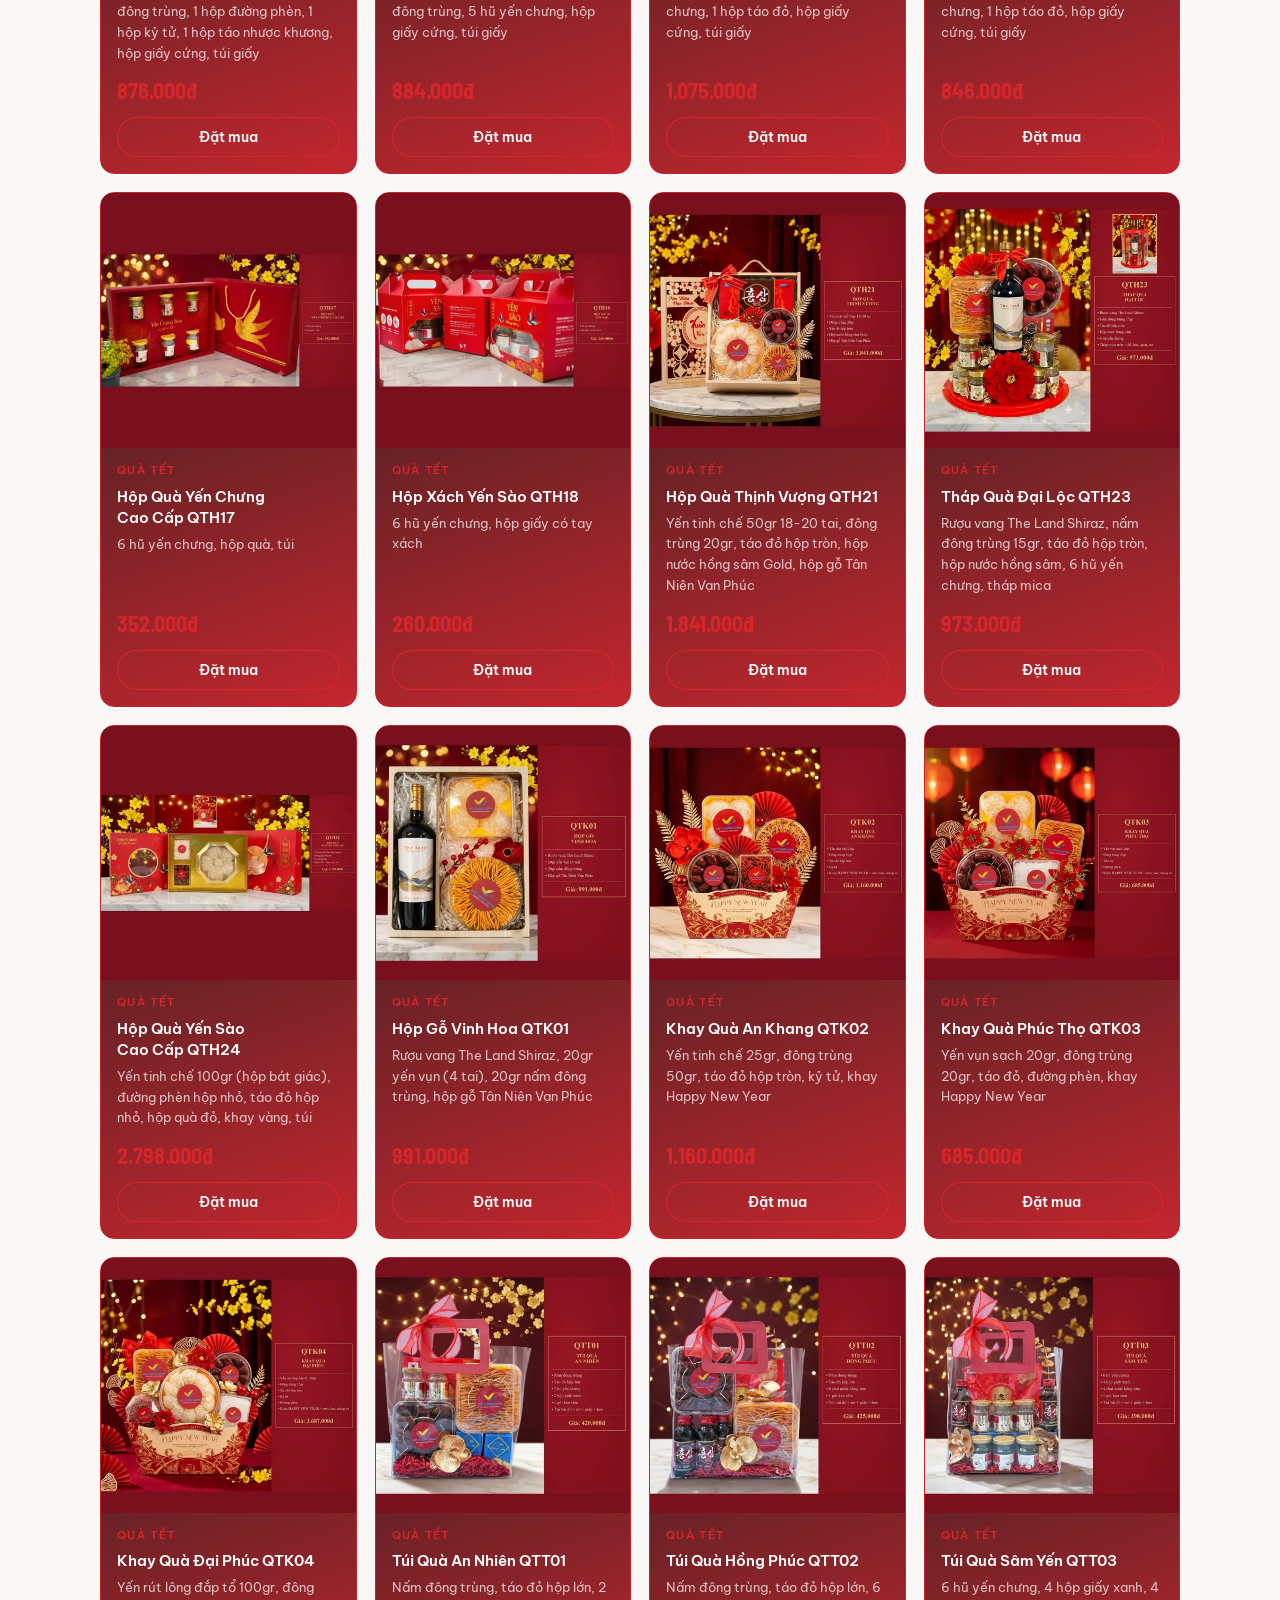
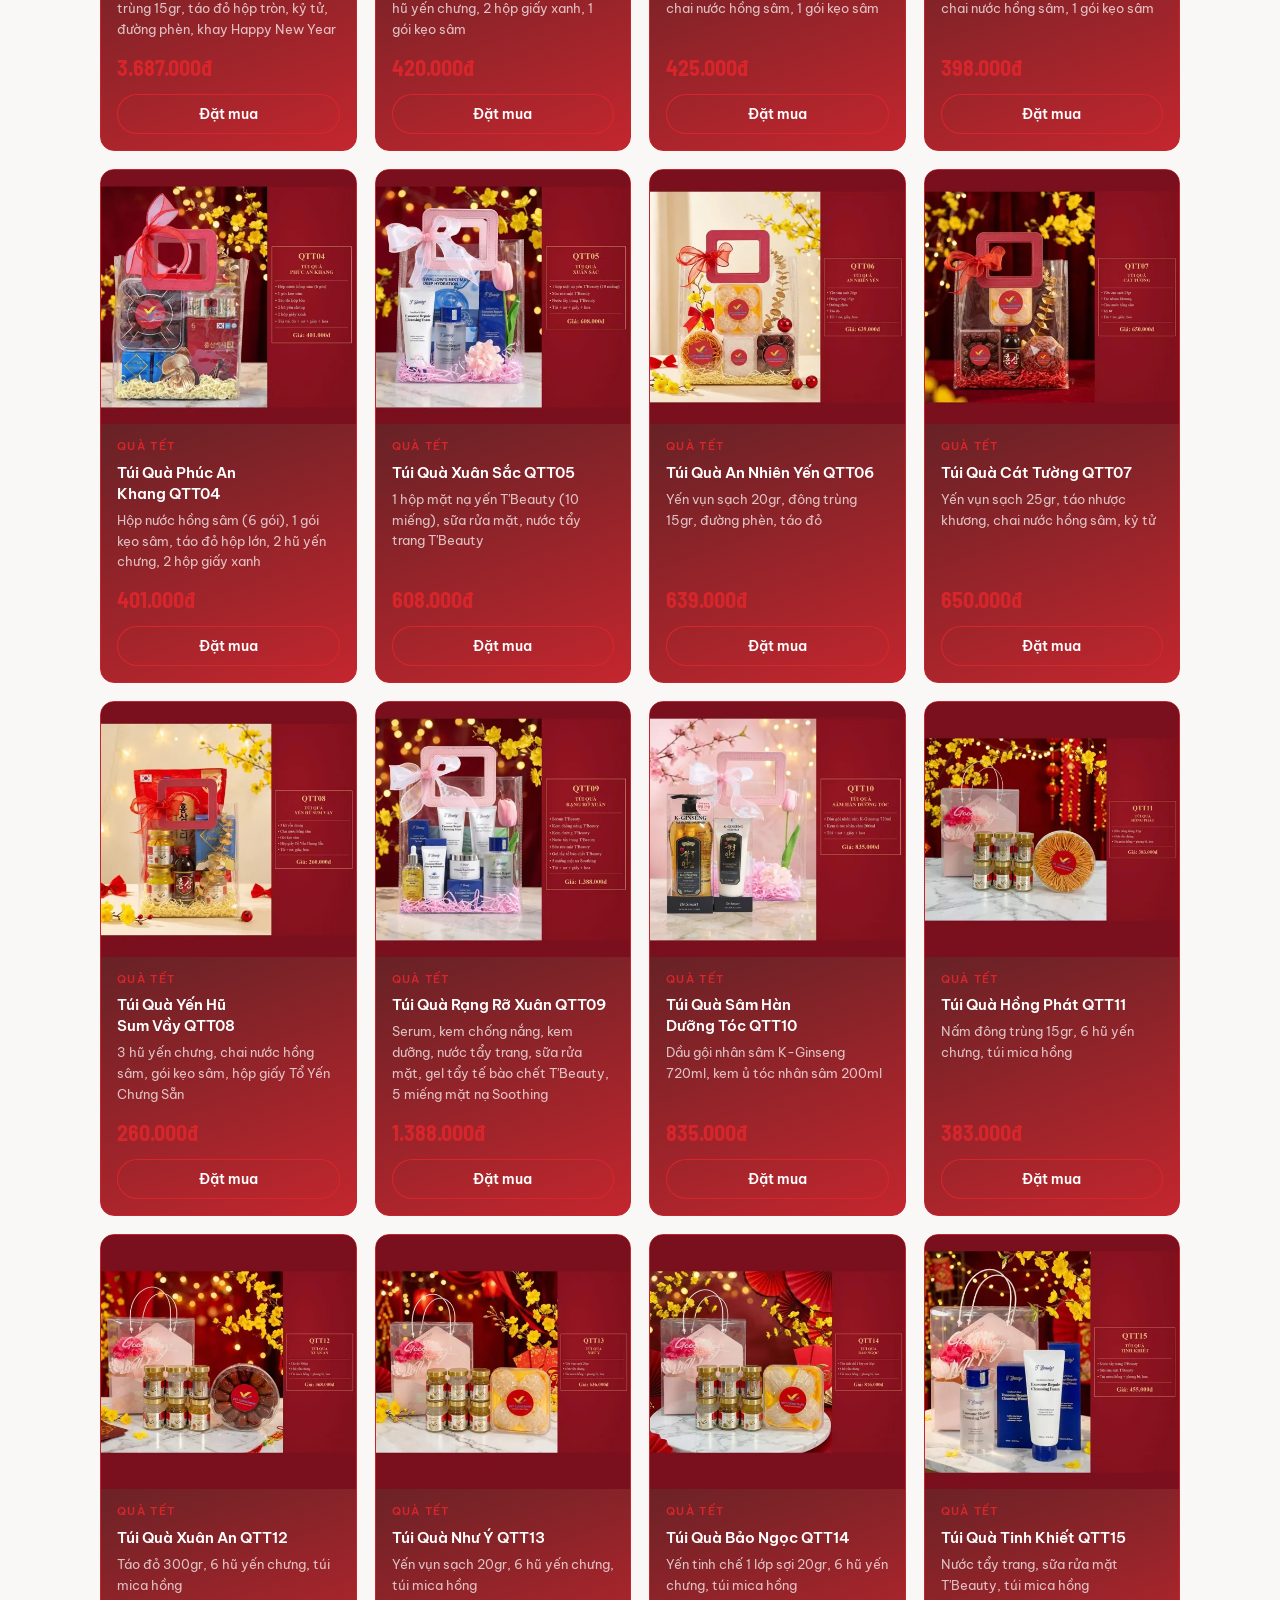
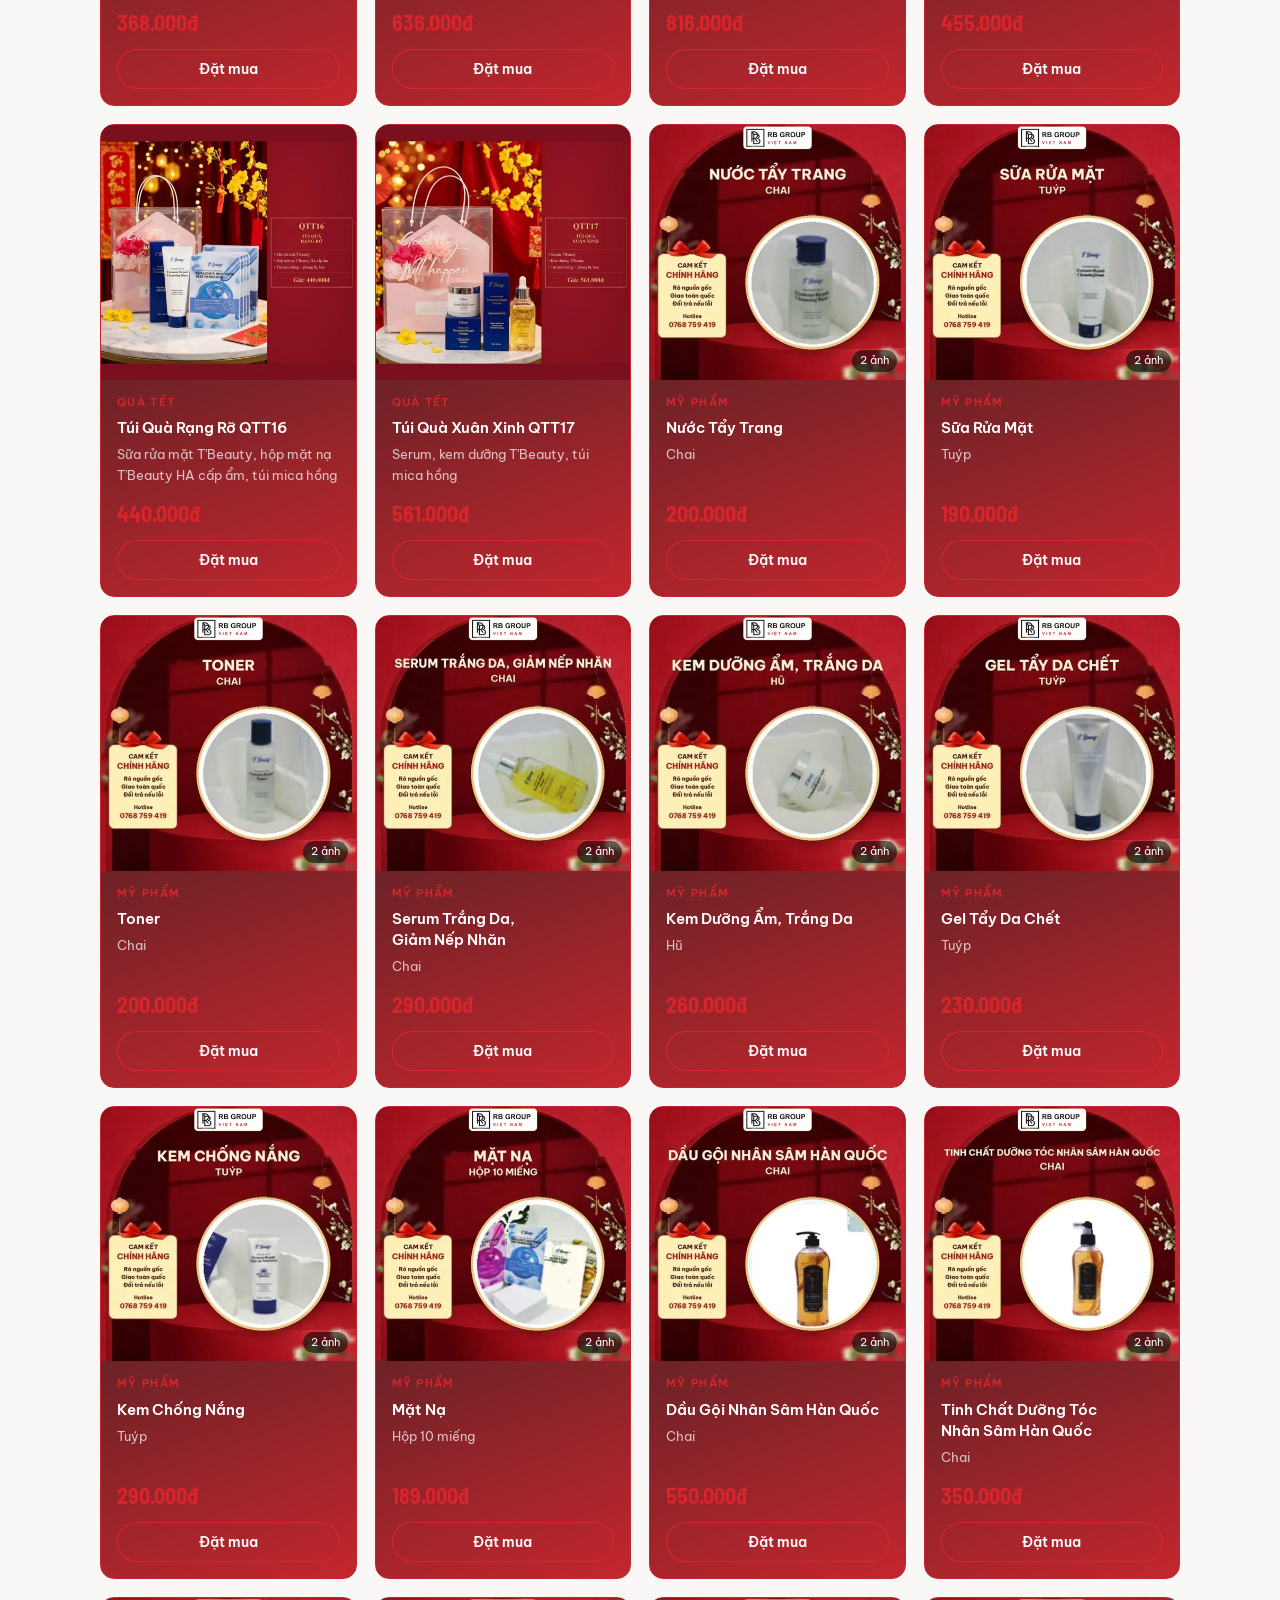
==== commit 1ad32f06: "Thay ảnh mới cho Yến Tinh Chế Vụn Đắp Tổ và Sợi Ngắn, Đầu Chân Co-Authored-By: Claude Opus 5.5 <nore" ====
--- a/index.html
+++ b/index.html
@@ -335,7 +335,7 @@
       <div><h3>Giá niêm yết</h3><p>Giá trên website là giá bán lẻ, nhân viên xác nhận lại tổng tiền và phí giao trước khi gửi hàng.</p></div>
       <div><h3>Pháp nhân rõ ràng</h3><p>Doanh nghiệp đăng ký tại TP. Hồ Chí Minh, mã số thuế 3703366155. <a href="#ho-so">Xem thông tin</a></p></div>
       <div><h3>Tư vấn cách dùng</h3><p>Hướng dẫn ngâm, chưng và bảo quản cho từng loại yến trước khi giao hàng.</p></div>
-      <div><h3>Kiểm hàng, đổi trả</h3><p>Được kiểm hàng trước khi thanh toán. Giao sai, hư hỏng, hết hạn: đổi mới hoặc hoàn tiền, RB Group chịu phí.</p></div>
+      <div><h3>Kiểm hàng, đổi trả</h3><p>Được kiểm hàng trước khi thanh toán. Giao sai, hư hỏng, hết hạn: đổi mới hoặc hoàn tiền, RB Group chịu phí. <a href="chinh-sach/doi-tra.html">Xem chính sách</a></p></div>
     </div>
     <div class="docs" id="ho-so">
       <h3>Thông tin doanh nghiệp</h3>
@@ -361,8 +361,9 @@
         <a class="btn btn-line" href="tel:0707007128">Gọi 0707 007 128</a>
       </div>
       <p>Điền đơn bên cạnh rồi bấm <b>Gửi đơn</b>, hoặc bấm <b>Nhắn Zalo ngay</b> để được tư vấn. Nhân viên sẽ gọi lại xác nhận giá và phí giao.</p>
+      <p style="color:var(--muted);font-size:13px">Email: rbholdingsandtrading@gmail.com</p>
       <div class="map">
-        <p style="margin:0 0 8px"><b>Văn phòng:</b> 261 Võ Thị Sáu, Khu Phố Tây A, Phường Đông Hòa, TP. Hồ Chí Minh · Giờ làm việc: [cần xác nhận]</p>
+        <p style="margin:0 0 8px"><b>Văn phòng:</b> 261 Võ Thị Sáu, Khu Phố Tây A, Phường Đông Hòa, TP. Hồ Chí Minh · Mở cửa 7:30 – 21:00 mỗi ngày</p>
         <iframe title="Bản đồ RB Group Việt Nam" src="https://www.google.com/maps?q=261%20V%C3%B5%20Th%E1%BB%8B%20S%C3%A1u%2C%20Ph%C6%B0%E1%BB%9Dng%20%C4%90%C3%B4ng%20H%C3%B2a%2C%20TP.%20H%E1%BB%93%20Ch%C3%AD%20Minh&amp;hl=vi&amp;z=16&amp;output=embed" loading="lazy" referrerpolicy="no-referrer-when-downgrade"></iframe>
         <a class="btn btn-line" href="https://www.google.com/maps/dir/?api=1&amp;destination=261%20V%C3%B5%20Th%E1%BB%8B%20S%C3%A1u%2C%20Ph%C6%B0%E1%BB%9Dng%20%C4%90%C3%B4ng%20H%C3%B2a%2C%20TP.%20H%E1%BB%93%20Ch%C3%AD%20Minh" target="_blank" rel="noopener">Chỉ đường</a>
       </div>
@@ -379,6 +380,7 @@
       <input id="o-web" name="website" tabindex="-1" autocomplete="off" aria-hidden="true" style="position:absolute;left:-9999px;width:1px;height:1px">
       <p id="o-err" style="color:var(--sale);margin:0;font-size:13px" hidden>Vui lòng điền họ tên, số điện thoại và địa chỉ.</p>
       <button class="btn btn-gold" type="submit" id="o-btn">Gửi đơn</button>
+      <p style="margin:0;font-size:12px;color:var(--muted)">Khi gửi đơn, bạn đồng ý với <a href="chinh-sach/dieu-khoan.html">Điều khoản giao dịch</a> và <a href="chinh-sach/bao-mat.html">Chính sách bảo mật thông tin</a>.</p>
       <p id="o-ok" style="color:var(--emerald-2);margin:0;font-weight:600" hidden></p>
       <div id="o-out" hidden>
         <div class="summary" id="o-sum"></div>
@@ -400,7 +402,9 @@
     </div>
     <div>
       <p>Điện thoại/Zalo: 0707 007 128</p>
-      <p>Fanpage: [cần bổ sung]</p>
+      <p>Email: rbholdingsandtrading@gmail.com</p>
+      <p>Website: rbholdings.vn</p>
+      <p class="policy-links"><a href="chinh-sach/gioi-thieu.html">Giới thiệu</a> · <a href="chinh-sach/dieu-khoan.html">Điều khoản giao dịch</a> · <a href="chinh-sach/doi-tra.html">Đổi trả, hoàn tiền</a> · <a href="chinh-sach/van-chuyen.html">Vận chuyển, kiểm hàng</a> · <a href="chinh-sach/thanh-toan.html">Thanh toán</a> · <a href="chinh-sach/bao-mat.html">Bảo mật thông tin</a> · <a href="chinh-sach/khieu-nai.html">Giải quyết khiếu nại</a></p>
       <p style="opacity:.7">Thực phẩm này không phải là thuốc và không có tác dụng thay thế thuốc chữa bệnh.</p>
     </div>
   </div>
@@ -751,7 +755,7 @@
 ];
 const DIR = "images/san-pham/";
 // Đổi số phiên bản khi thay ảnh catalog để trình duyệt tải ảnh mới thay vì ảnh cũ đã lưu.
-const IMG_V = "?v=9";
+const IMG_V = "?v=11";
 // Ảnh hiển thị dùng bản WebP (nhẹ hơn ~40%); bản .jpg gốc giữ lại cho dữ liệu SEO và chia sẻ.
 const webp = f => f.replace(/\.jpg$/, ".webp");
 const full = f => DIR + webp(f) + (/^(catalog|that|khung|tet)\//.test(f) ? IMG_V : "");
@@ -822,7 +826,7 @@
   if (k) { sel.value = k.dataset.pick; document.getElementById("dat-hang").scrollIntoView({behavior: "smooth"}); }
 });
 // Địa chỉ Apps Script nhận đơn (Google Sheet). Để trống thì chỉ tạo nội dung đơn để gửi Zalo.
-const ORDER_ENDPOINT = ""; // nơi nhận đơn của RB (Pancake/Google Sheet), để trống = chỉ gửi qua Zalo
+const ORDER_ENDPOINT = "https://script.google.com/macros/s/AKfycbzd_WD02i4EdkMUs7vkdXjtWoVl6Aal6jf9UHPyJwgq47nld7ewbdhZkTFCkvZdygk/exec"; // Apps Script "Nhận đơn web RB" → Google Sheet + Pancake shop 408088236; để trống = chỉ gửi qua Zalo
 document.getElementById("form").addEventListener("submit", async e => {
   e.preventDefault();
   const v = id => document.getElementById(id).value.trim();
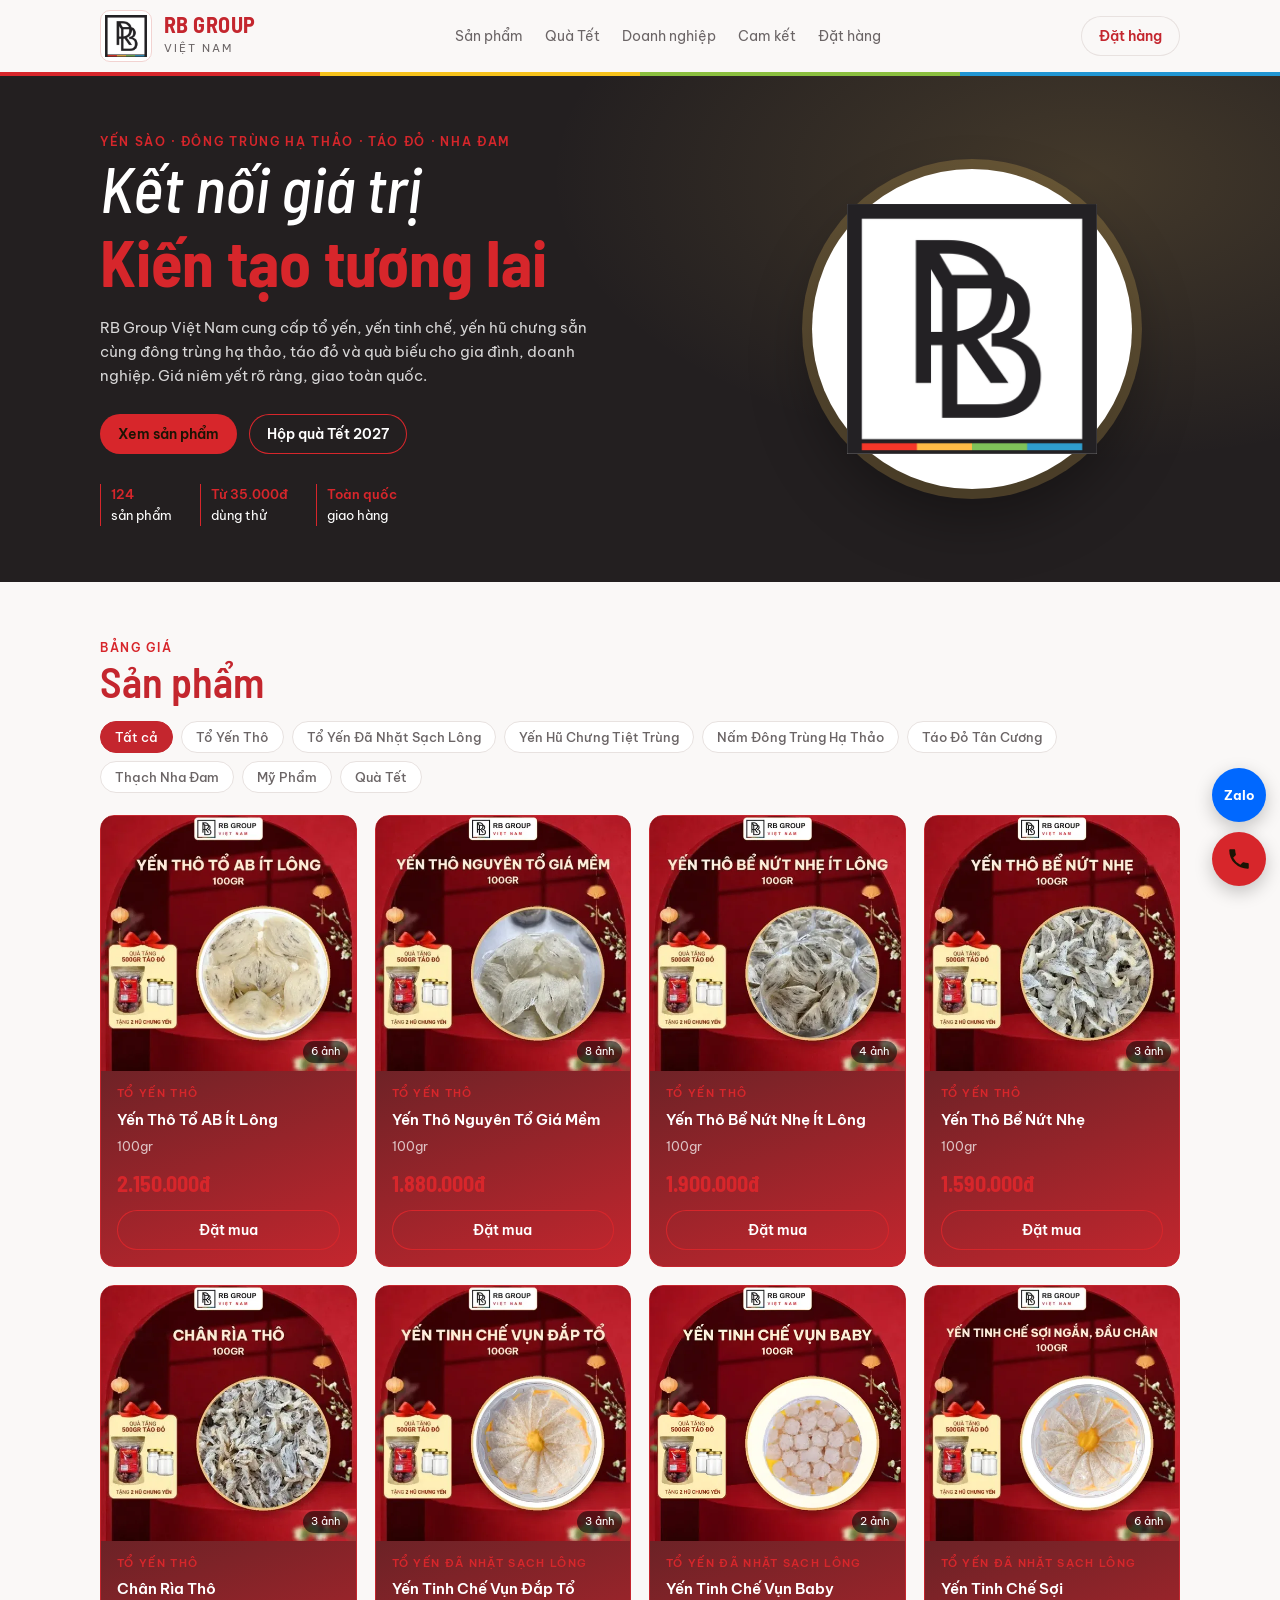
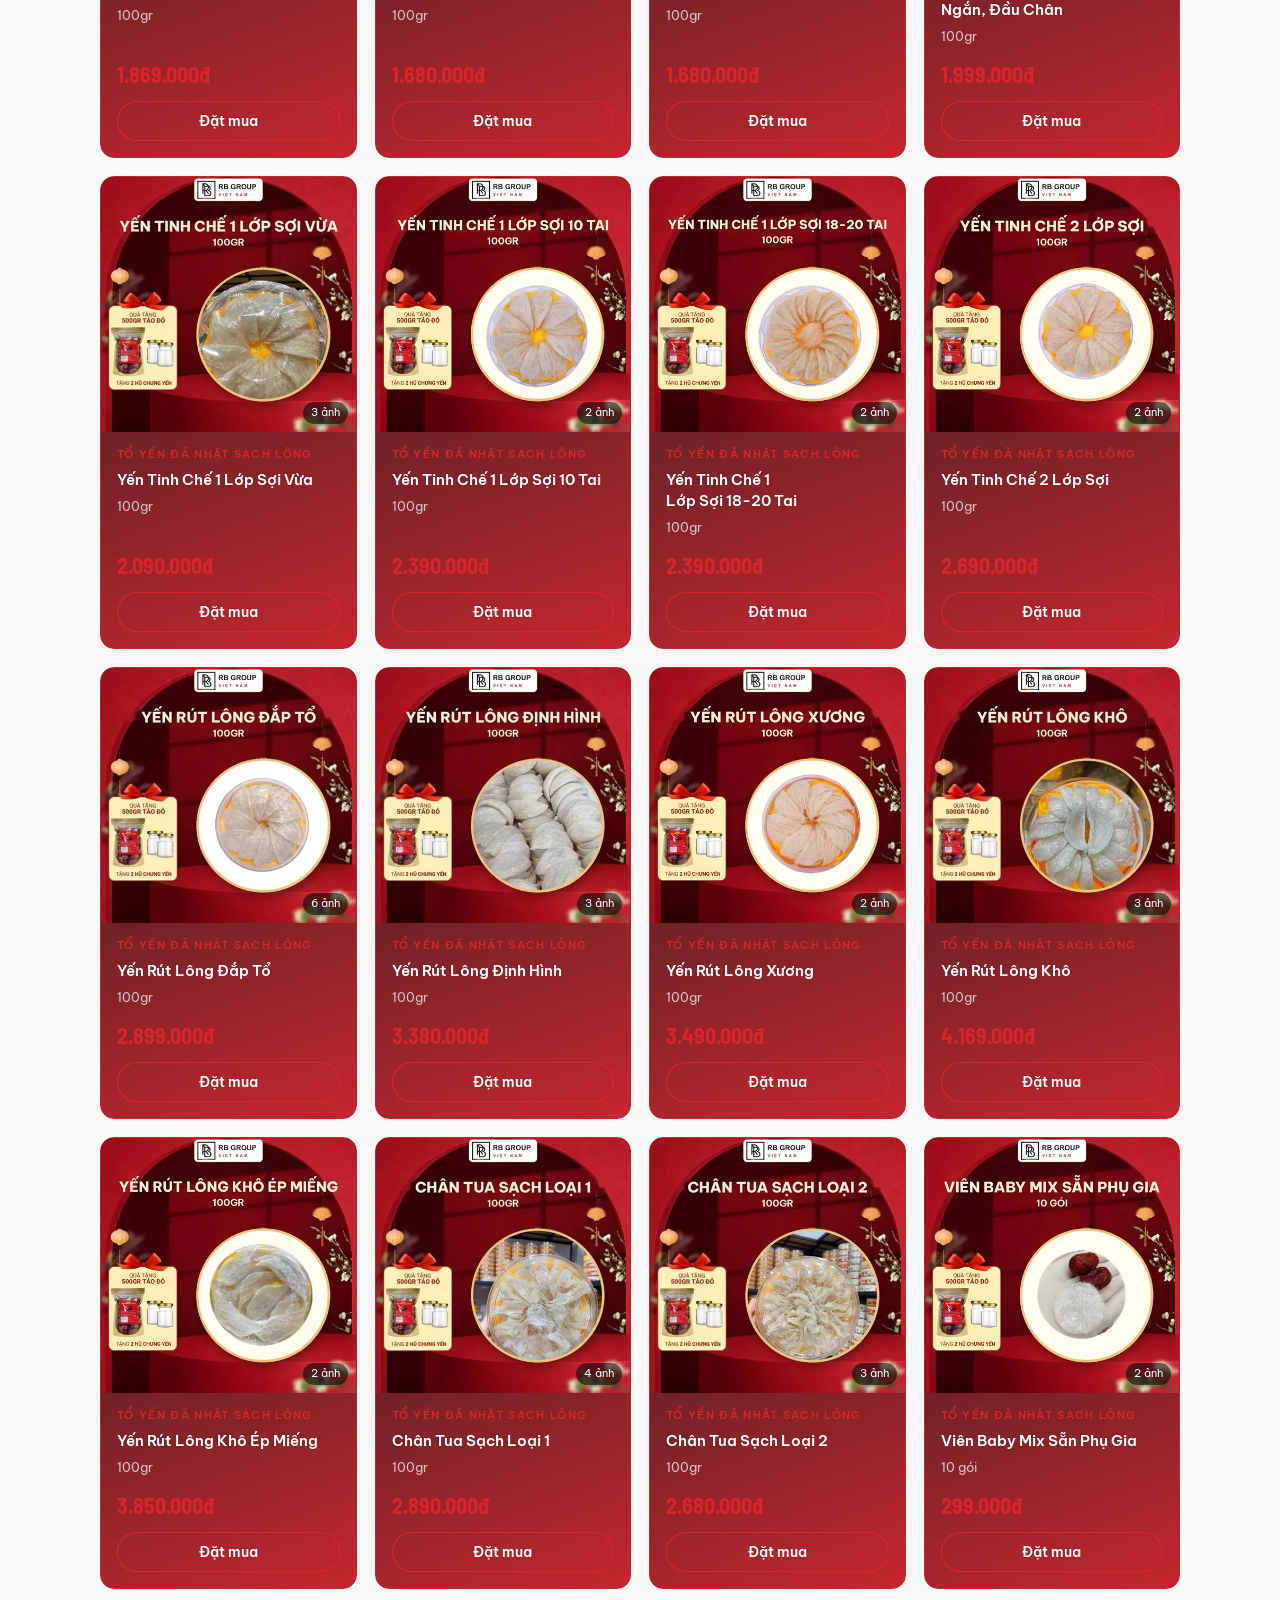
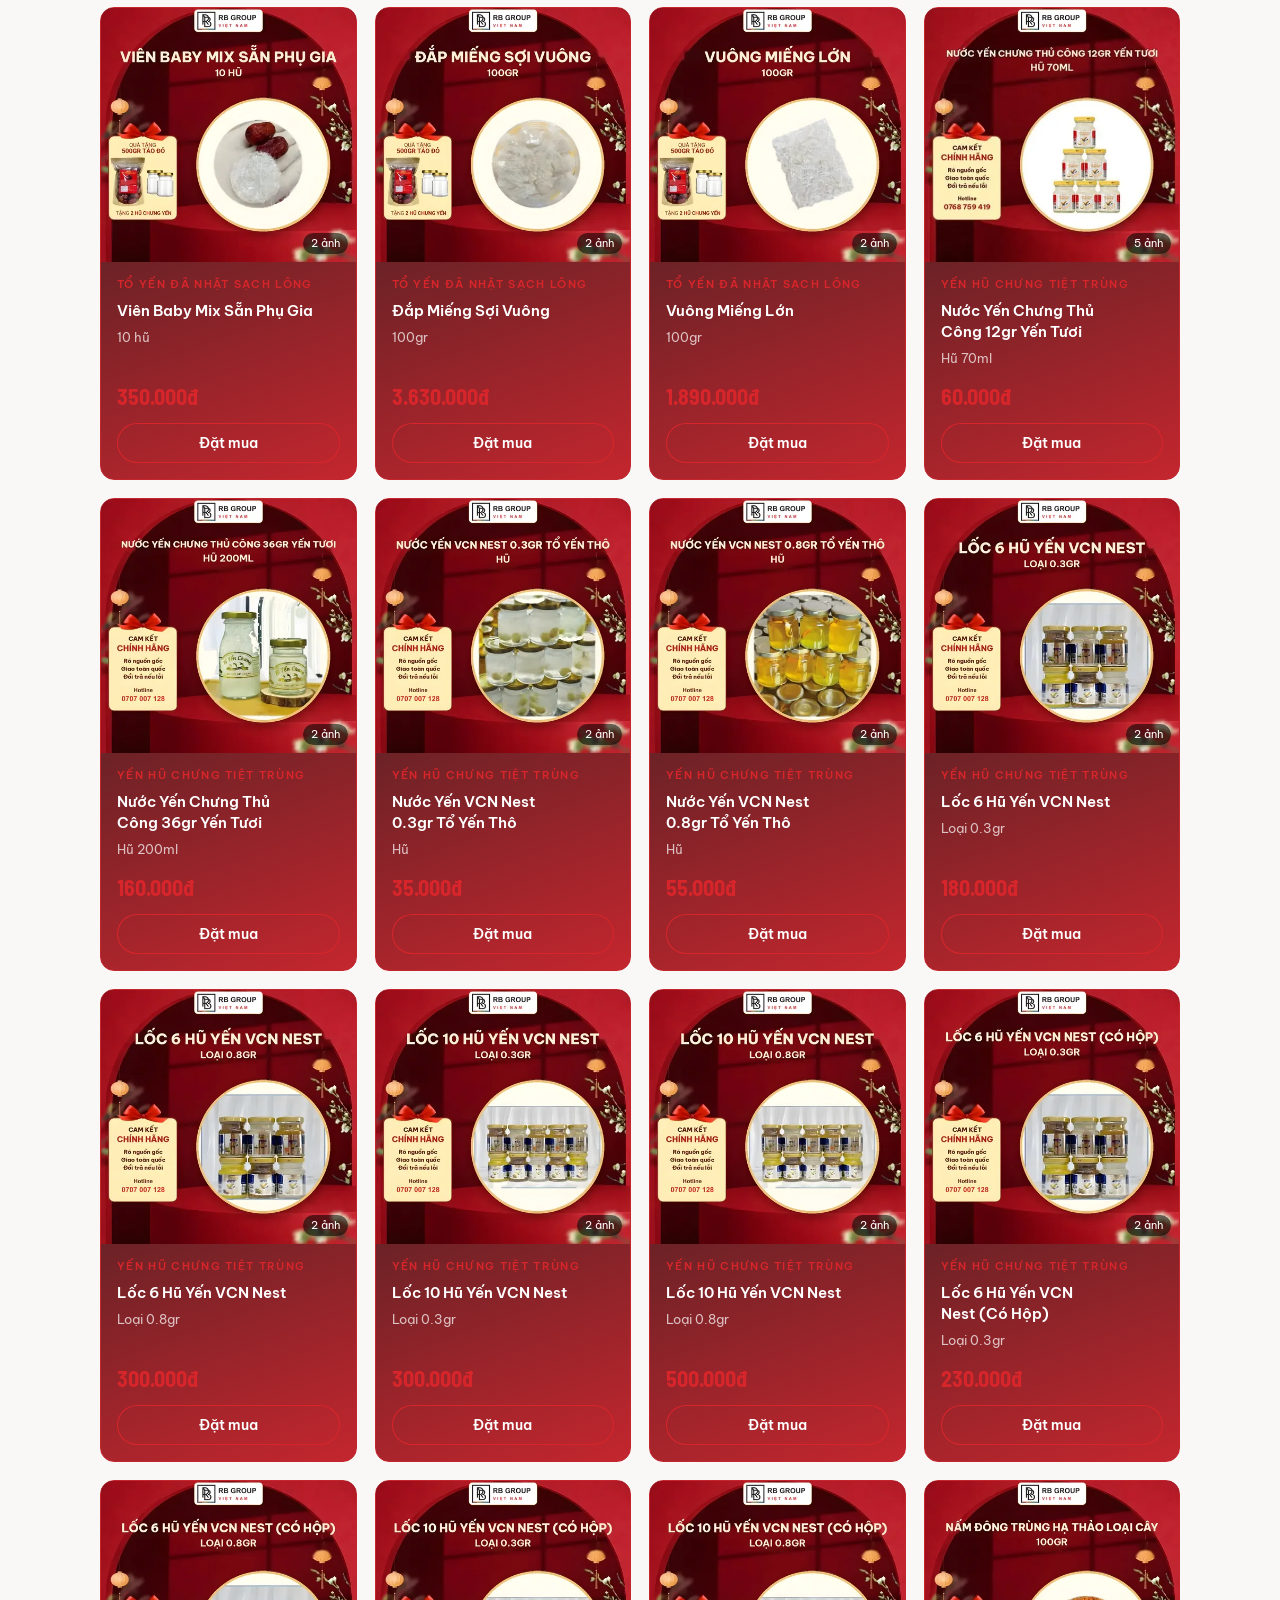
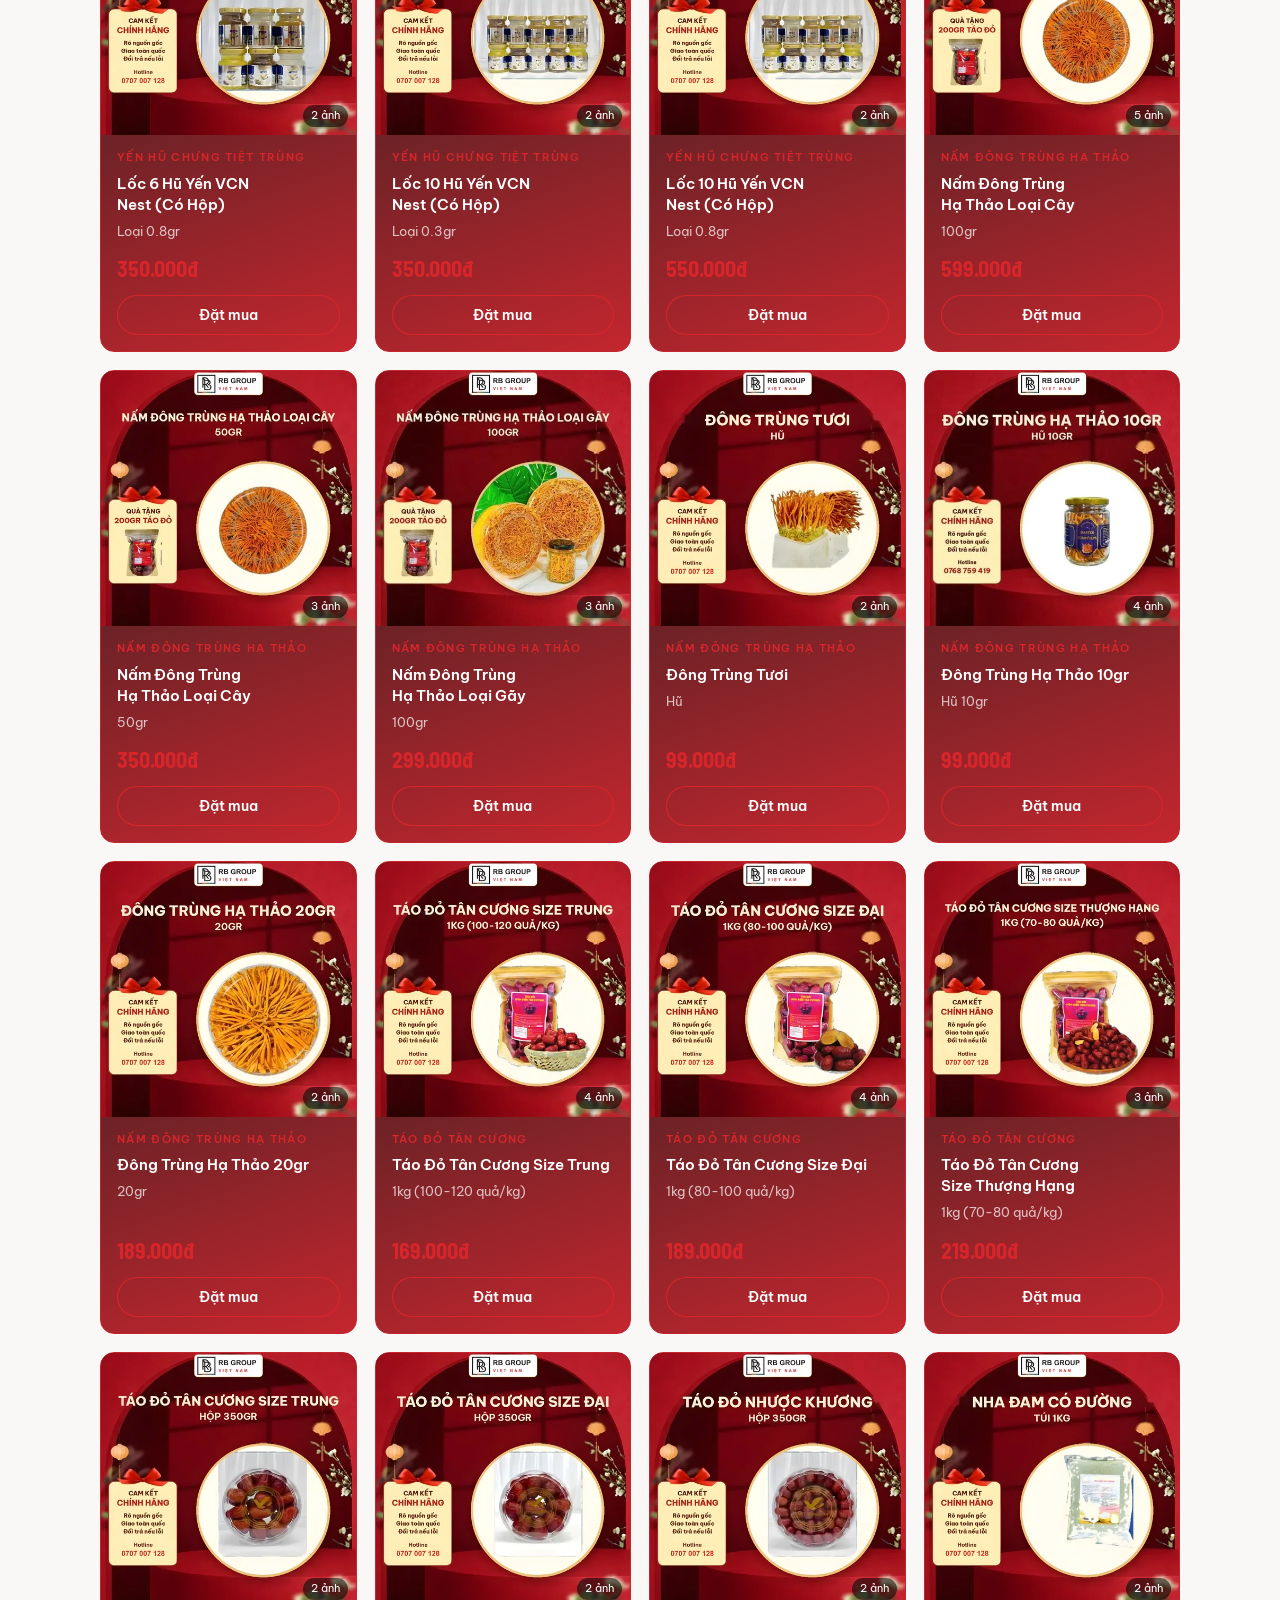
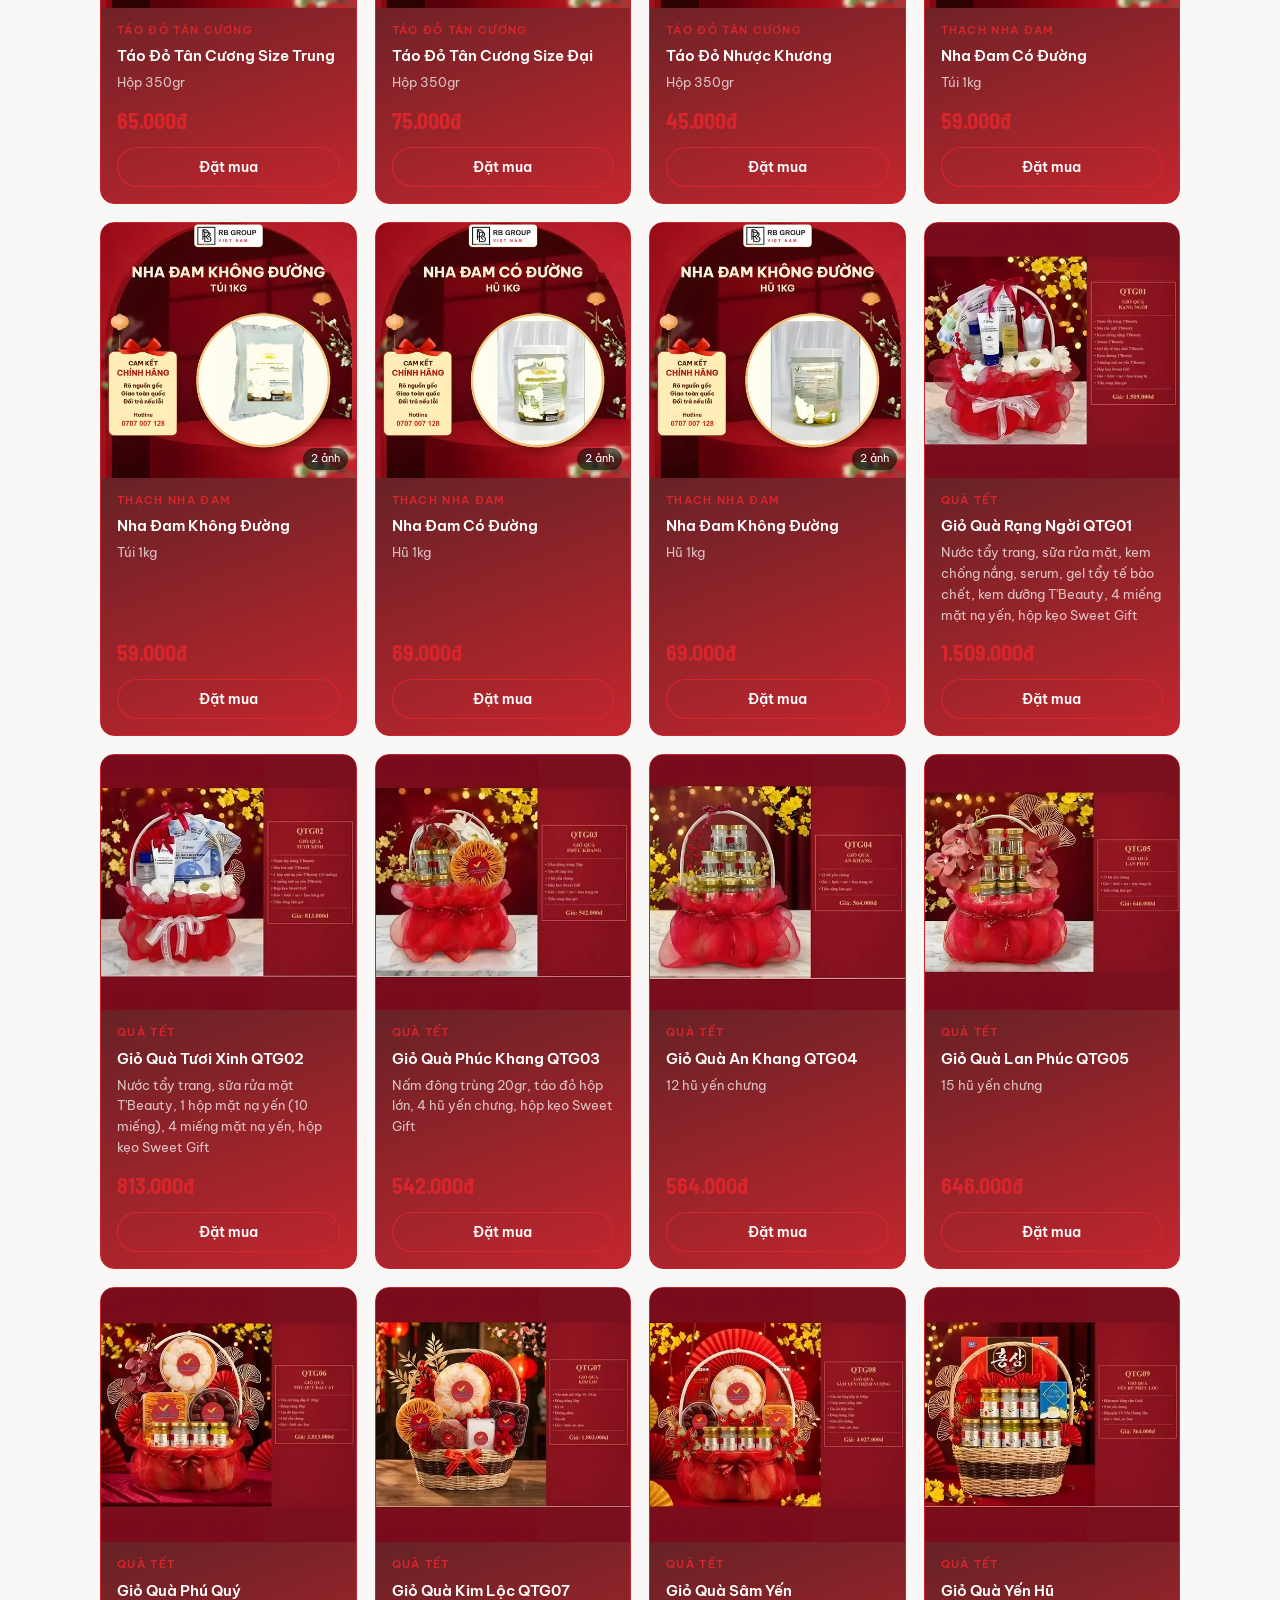
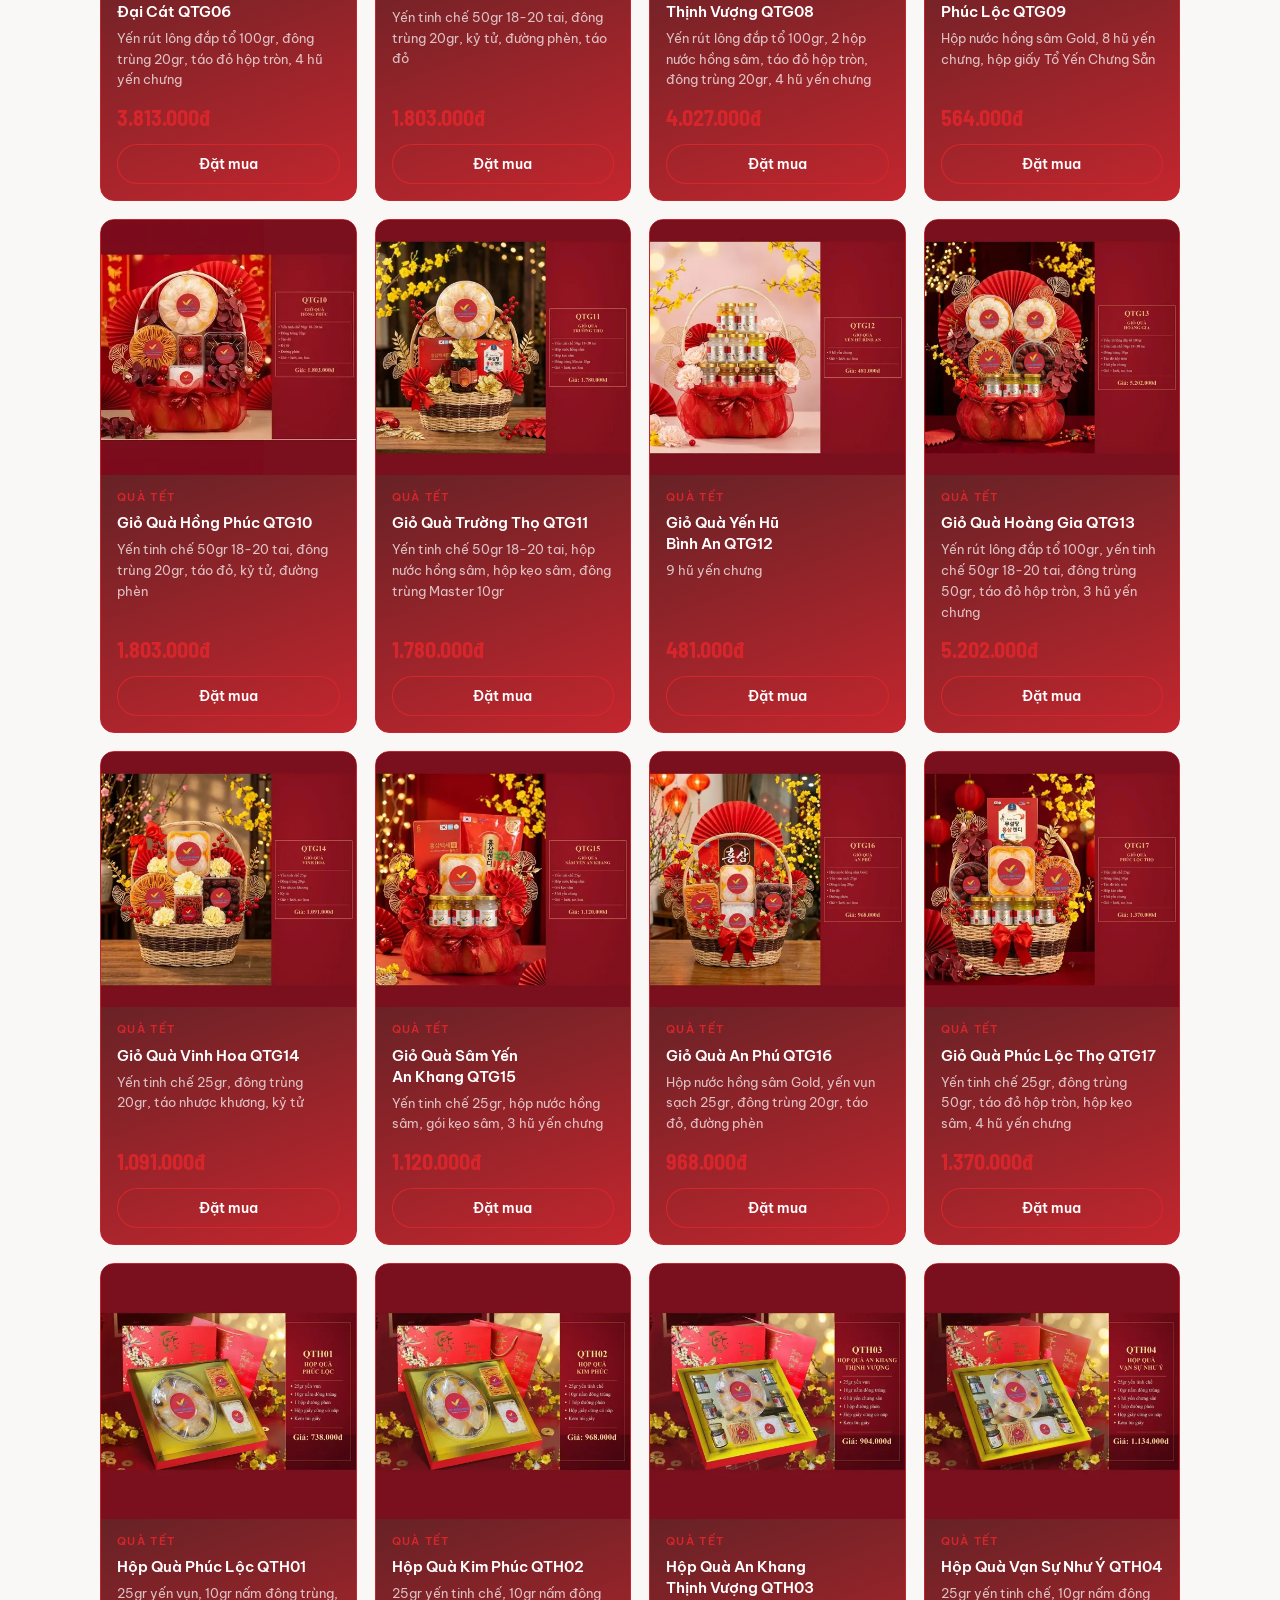
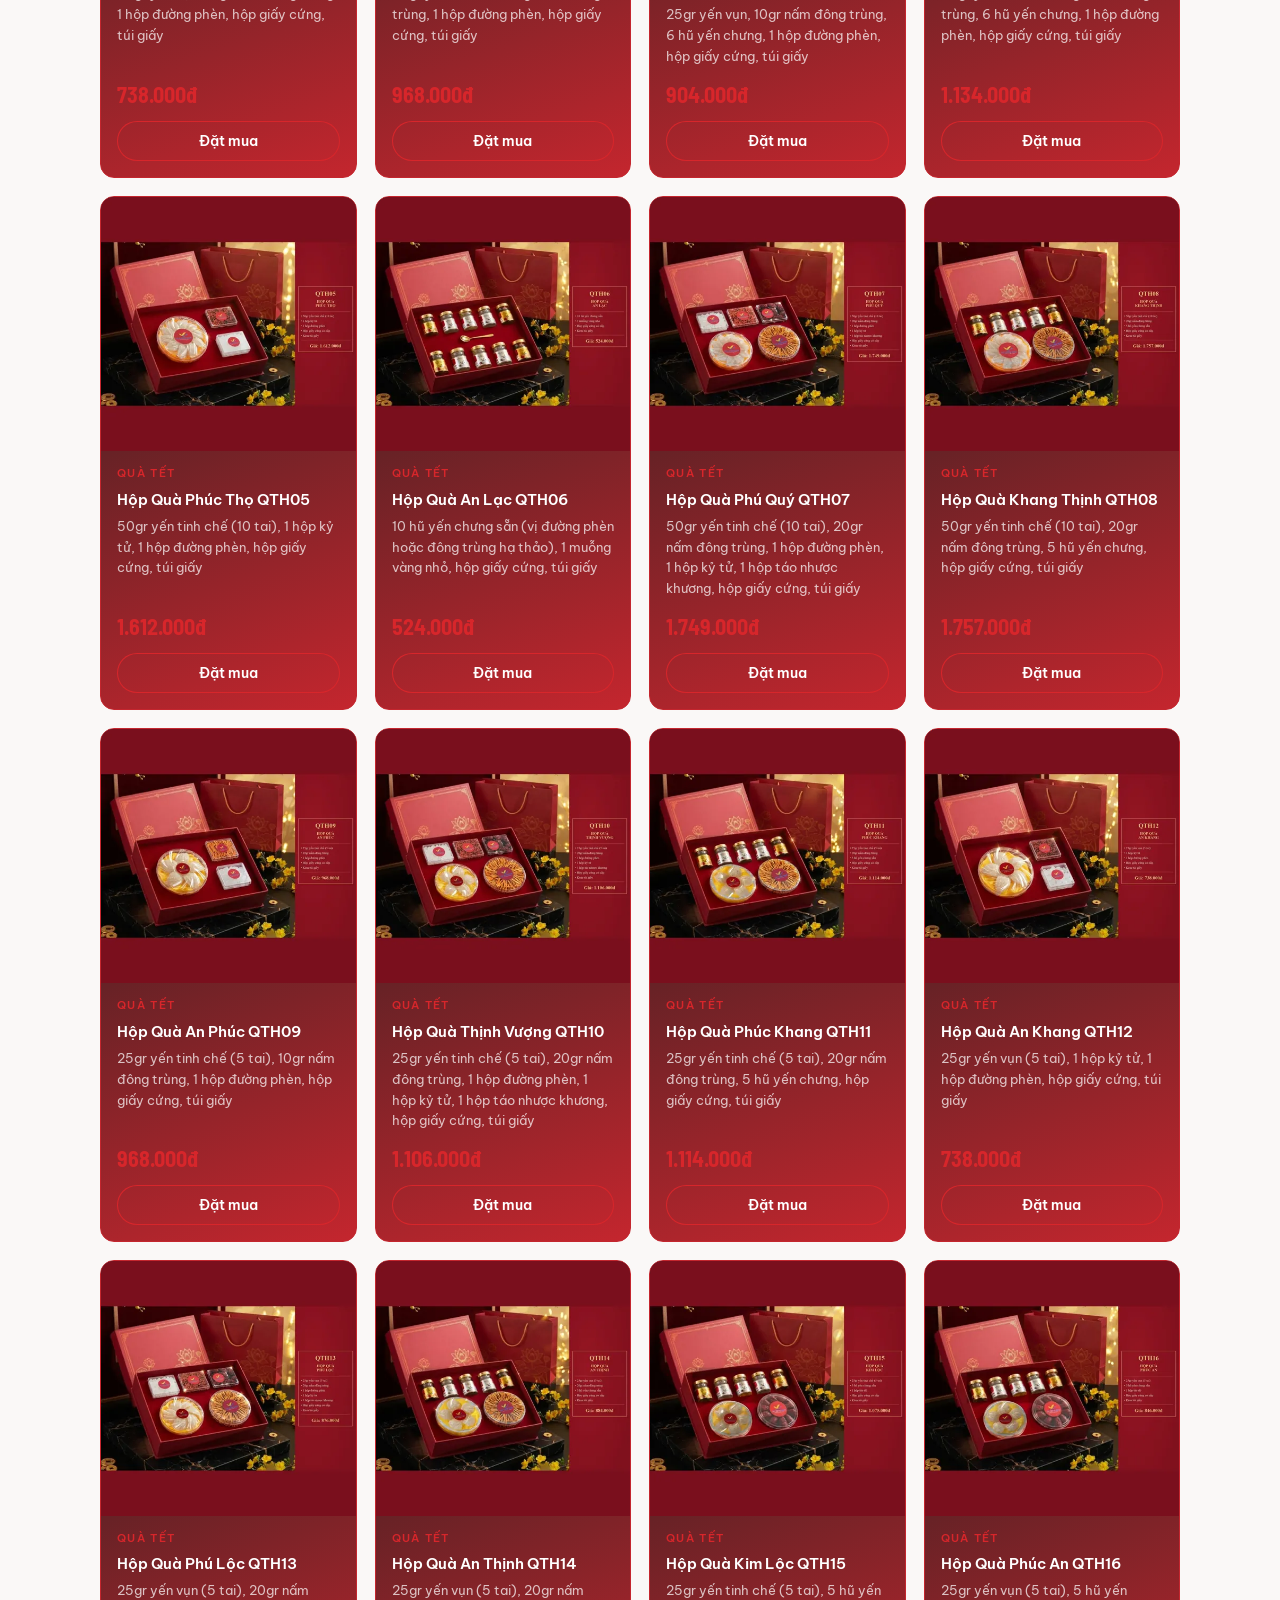
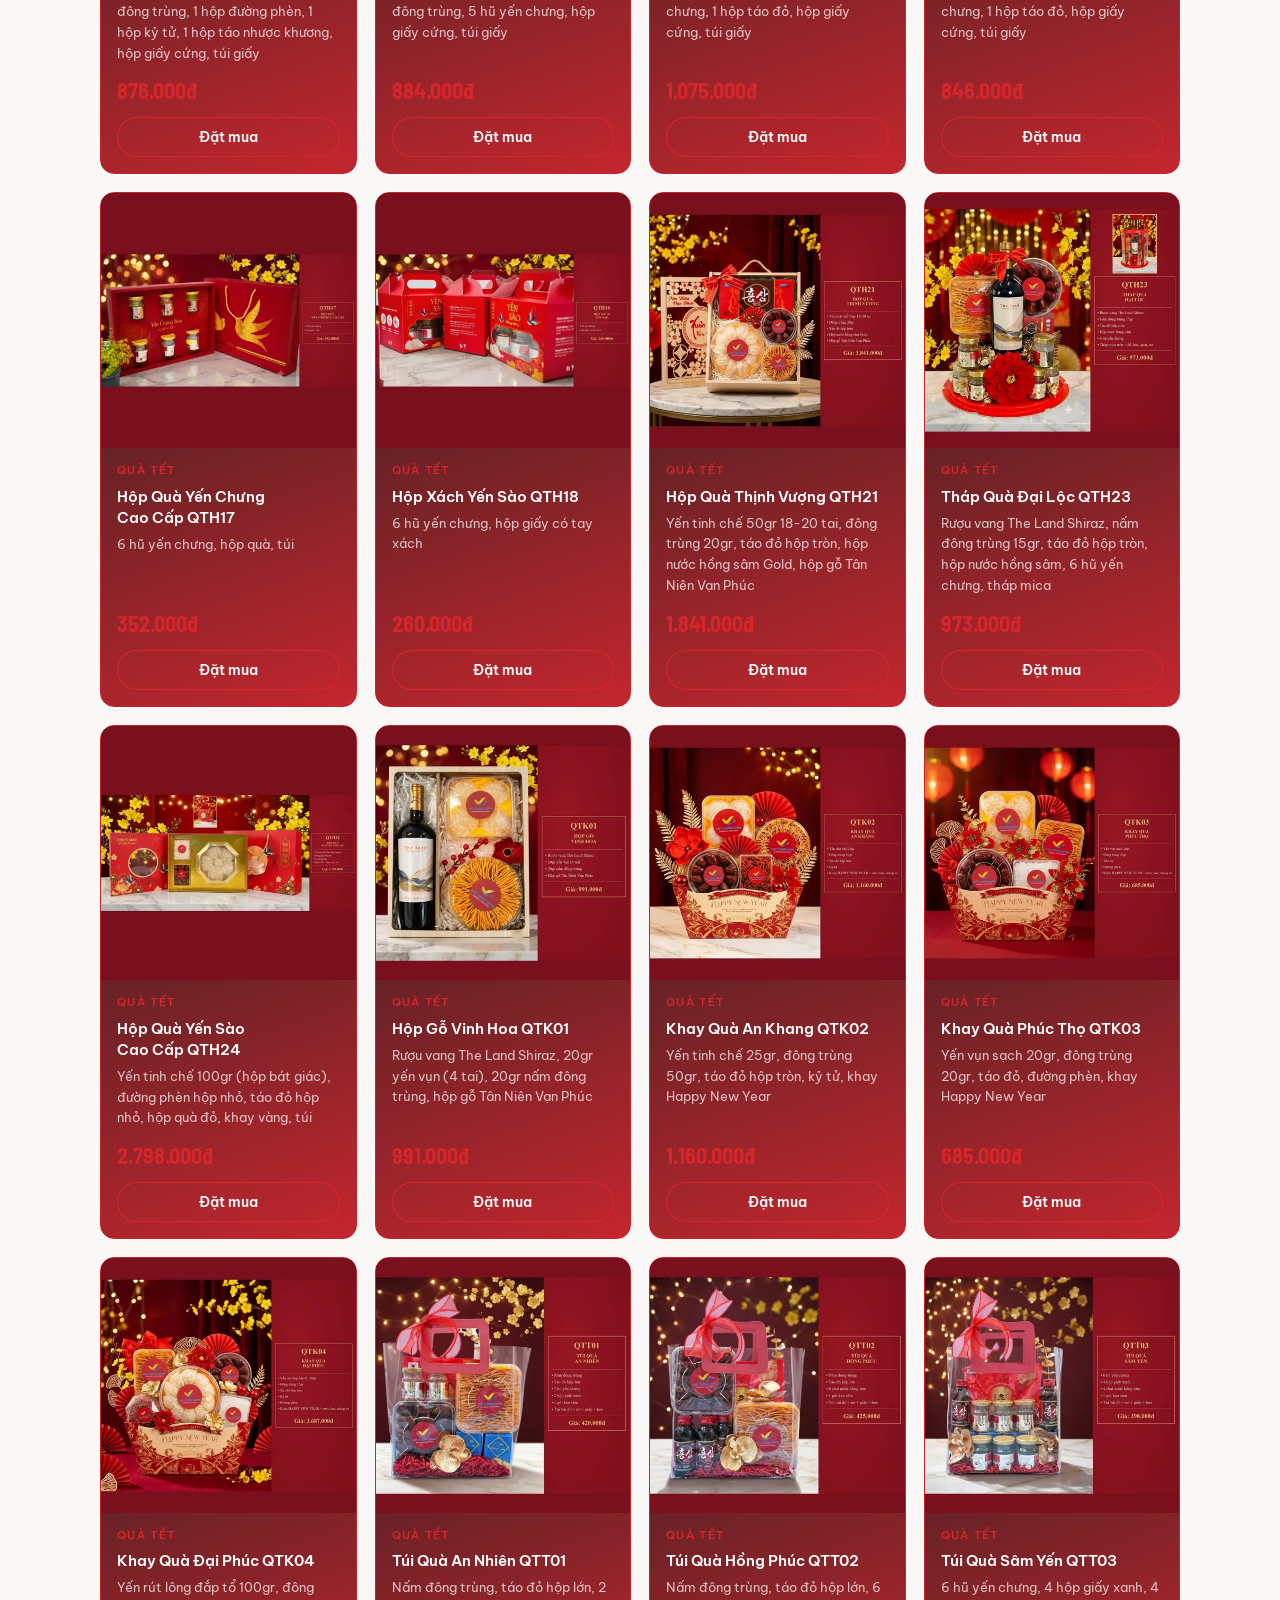
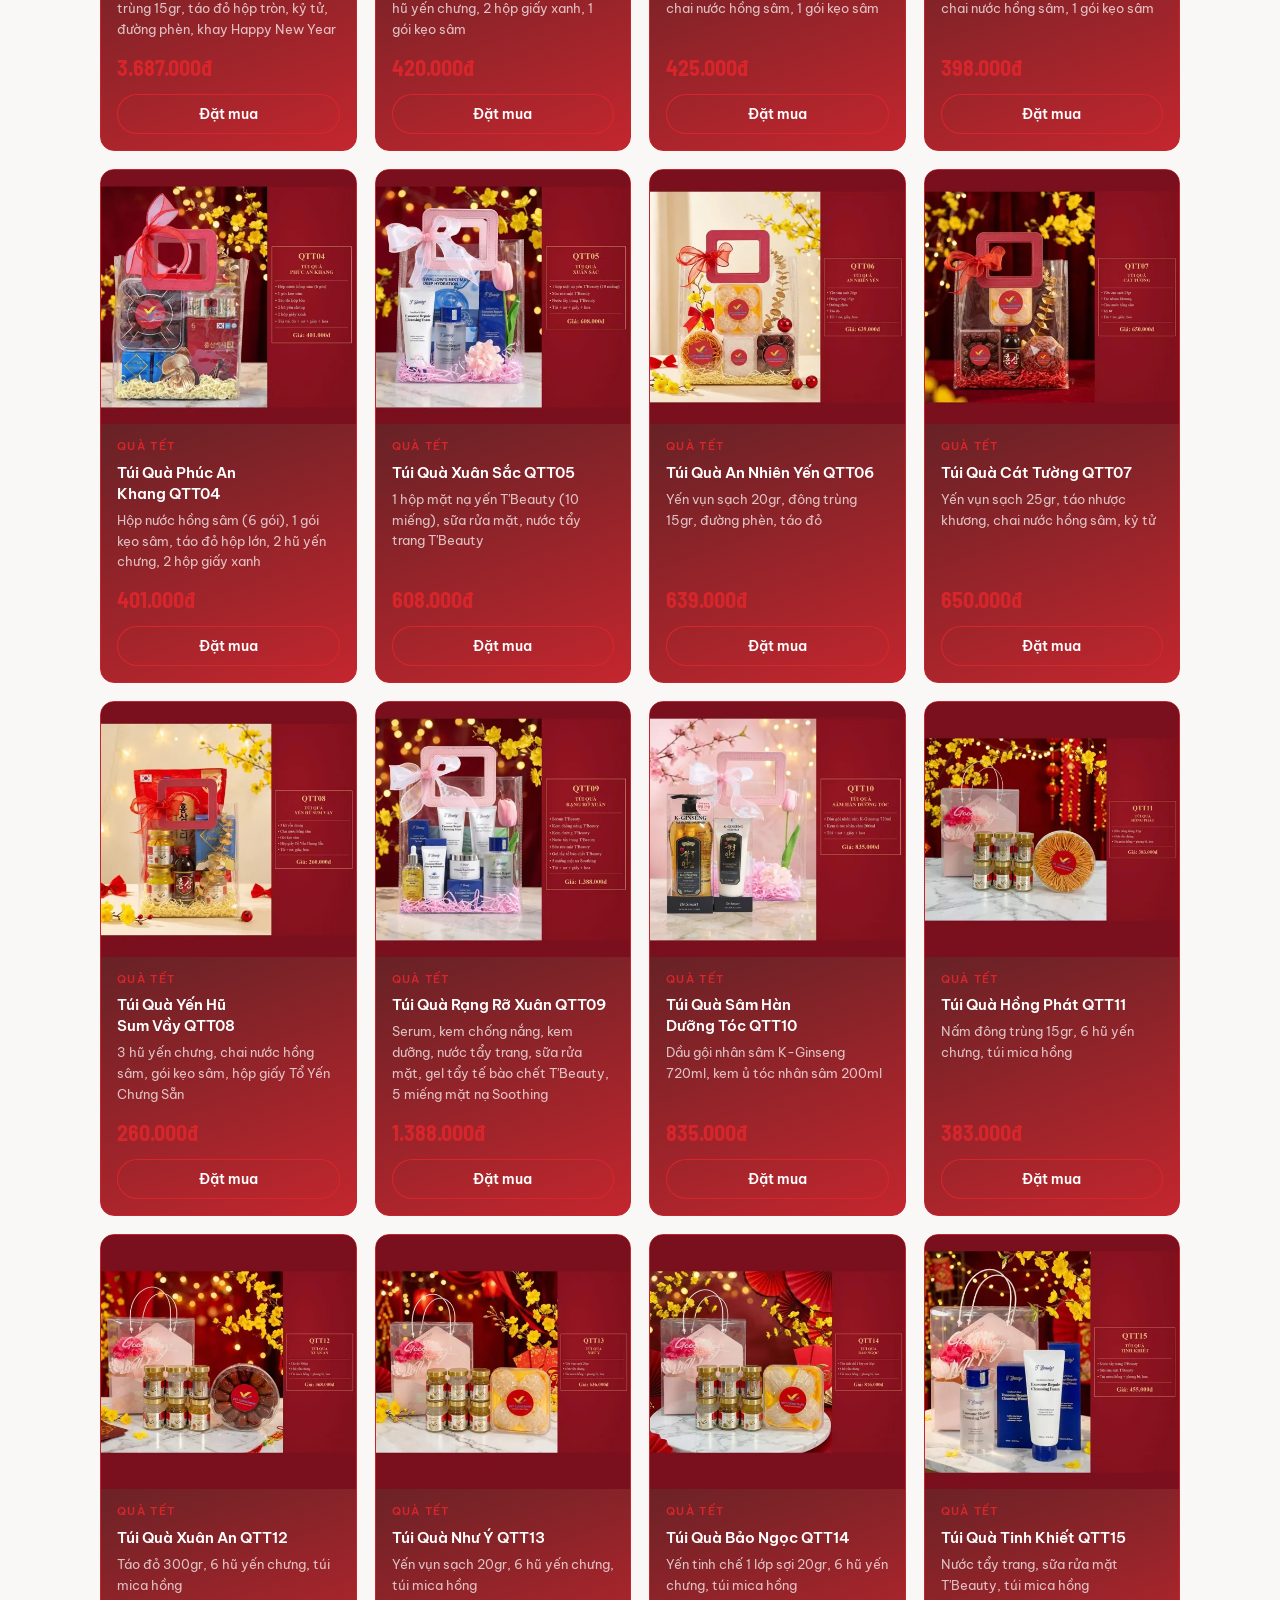
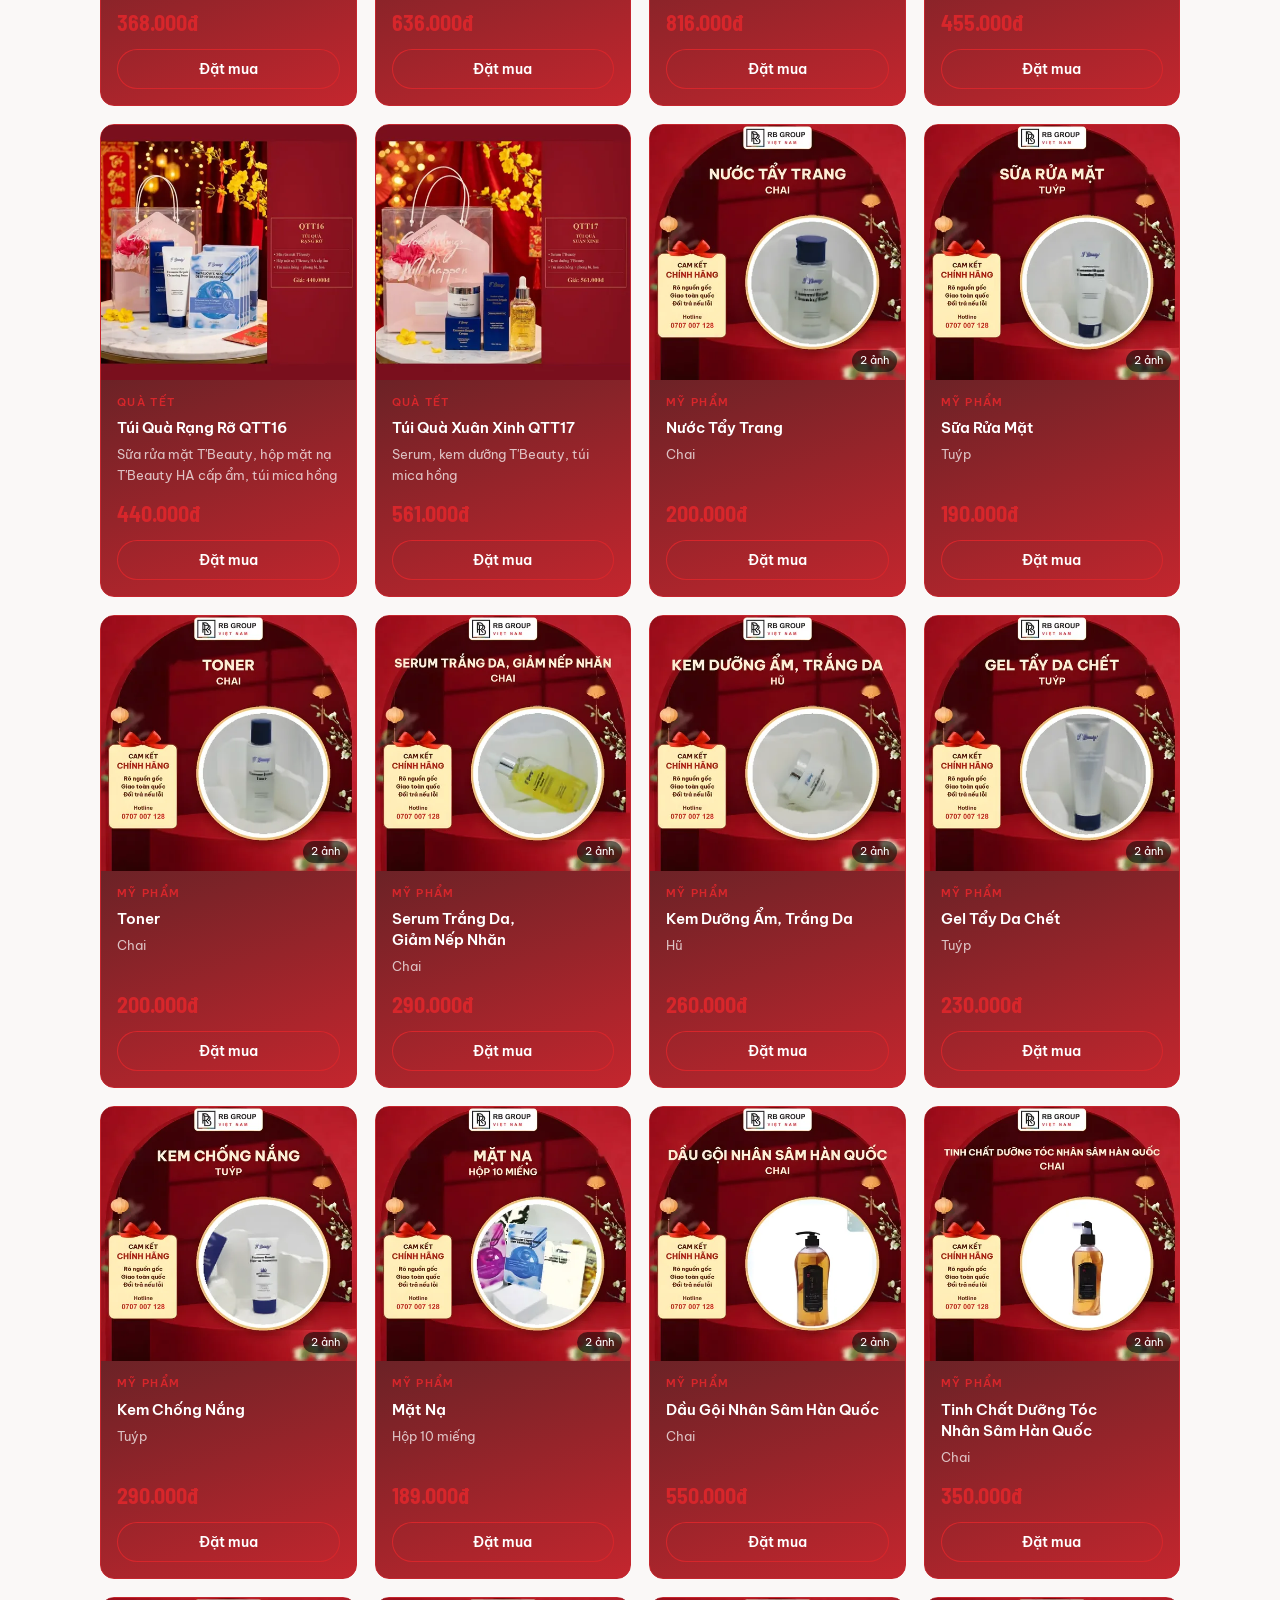
==== commit e6150149: "Làm nét ảnh chính 59 sản phẩm anh Báu ghi mờ (Real-ESRGAN x4) Giỏ quà Tết giữ nguyên khung chữ gốc v" ====
--- a/index.html
+++ b/index.html
@@ -755,7 +755,7 @@
 ];
 const DIR = "images/san-pham/";
 // Đổi số phiên bản khi thay ảnh catalog để trình duyệt tải ảnh mới thay vì ảnh cũ đã lưu.
-const IMG_V = "?v=11";
+const IMG_V = "?v=12";
 // Ảnh hiển thị dùng bản WebP (nhẹ hơn ~40%); bản .jpg gốc giữ lại cho dữ liệu SEO và chia sẻ.
 const webp = f => f.replace(/\.jpg$/, ".webp");
 const full = f => DIR + webp(f) + (/^(catalog|that|khung|tet)\//.test(f) ? IMG_V : "");
